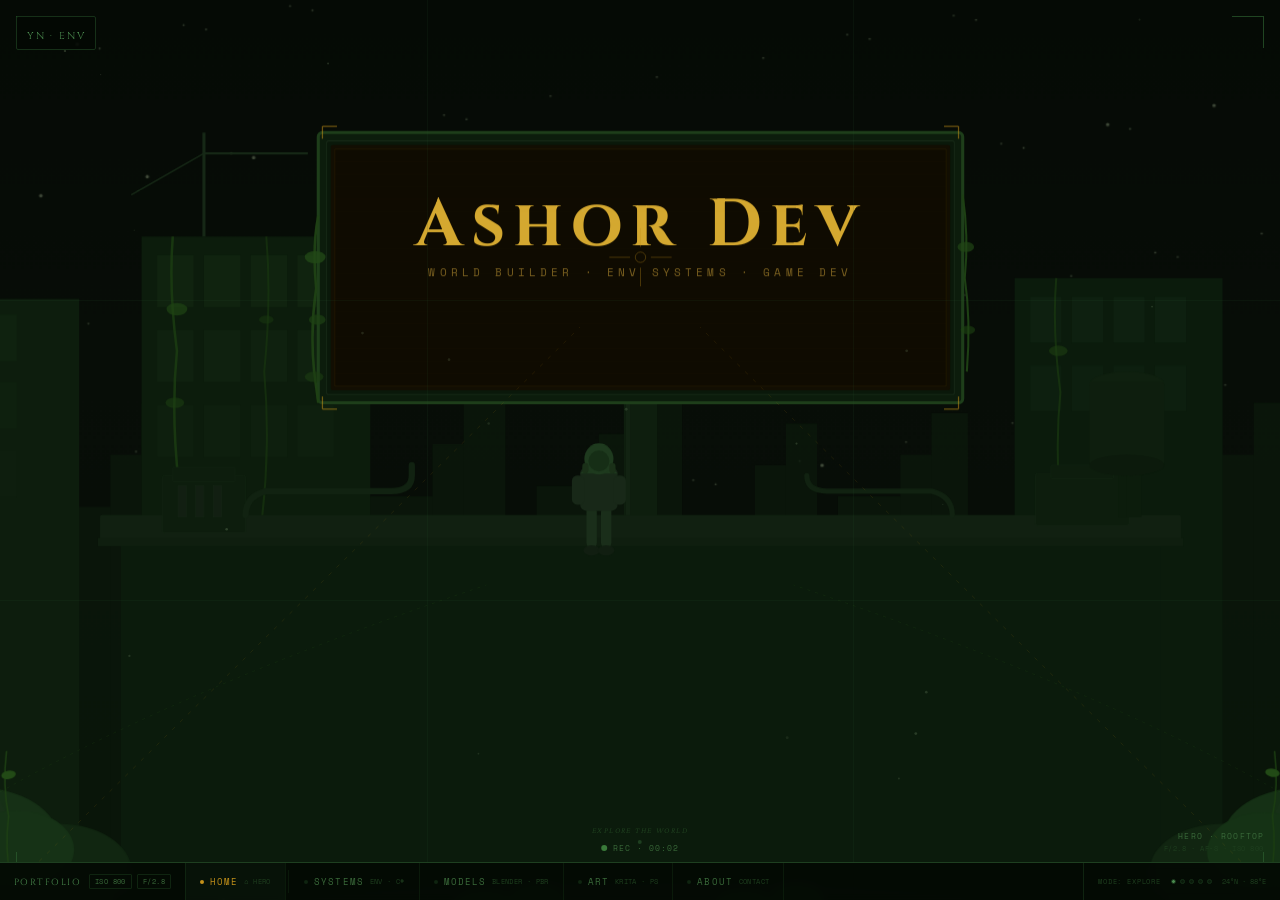
==== index.html @ b8fc4310 "Update print statement from 'Hello' to 'Goodbye' Jk lol new website template is up" ====
<!DOCTYPE html>
<html lang="en">
<head>
<meta charset="UTF-8"/>
<meta name="viewport" content="width=device-width, initial-scale=1.0"/>
<title>YOUR NAME · World Builder</title>
<link rel="preconnect" href="https://fonts.googleapis.com"/>
<link rel="preconnect" href="https://fonts.gstatic.com" crossorigin/>
<link href="https://fonts.googleapis.com/css2?family=Cinzel:wght@400;600;700&family=Space+Mono:ital,wght@0,400;0,700;1,400&family=Crimson+Pro:ital,wght@0,300;0,400;1,300;1,400&display=swap" rel="stylesheet"/>
<style>
/* ── RESET & BASE ─────────────────────────────── */
*,*::before,*::after{box-sizing:border-box;margin:0;padding:0;}
:root{
  --green-900:#050d05;
  --green-800:#0a1a0a;
  --green-700:#0f2410;
  --green-600:#163018;
  --green-500:#1e3f20;
  --green-400:#2d5e30;
  --green-300:#4a8a4e;
  --green-200:#7ab87e;
  --green-100:#b8d8ba;
  --amber:#c4921a;
  --amber-bright:#e8b84a;
  --amber-dim:#7a5510;
  --text-hud:#3a6a3a;
  --text-hud-bright:#6aaa6a;
  --text-hud-dim:#1e3e1e;
}
html,body{
  width:100%;height:100%;
  overflow:hidden;
  background:var(--green-900);
  color:var(--green-200);
  font-family:'Space Mono',monospace;
  cursor:crosshair;
}

/* ── SITE WRAPPER ─────────────────────────────── */
#site{
  width:100vw;height:100vh;
  position:relative;
  overflow:hidden;
}

/* ── SECTIONS ─────────────────────────────────── */
.section{
  position:absolute;
  top:0;left:0;
  width:100%;height:100%;
  will-change:opacity,filter;
  /* no slide — CCTV hard cut handled in JS */
}
.section.active{
  opacity:1;
  pointer-events:all;
}
.section.left,
.section.right{
  opacity:0;
  pointer-events:none;
}

/* ── HERO SCENE ───────────────────────────────── */
#hero{background:var(--green-900);}

/* zoom: scale the parallax container slightly in */
#scene-zoom{
  position:absolute;inset:0;
  transform:scale(1.12);
  transform-origin:center 60%;
}

/* parallax layers */
.p-layer{
  position:absolute;
  top:0;left:-8%;
  width:116%;height:100%;
  will-change:transform;
  transition:transform 0.06s linear;
  pointer-events:none;
}
#layer-sky     {left:0;width:100%;z-index:1;}
#layer-city    {z-index:2;}
#layer-buildings{z-index:3;}
#layer-billboard{z-index:4;}
#layer-rooftop {z-index:5;}
#layer-fg      {z-index:6;}

/* sky canvas */
#sky-canvas{position:absolute;inset:0;width:100%;height:100%;}

/* ── CAMERA HUD OVERLAY ───────────────────────── */
#hud{
  position:absolute;inset:0;
  z-index:20;
  pointer-events:none;
}
#hud canvas{position:absolute;inset:0;width:100%;height:100%;}

/* corner brackets */
.bracket{
  position:absolute;
  width:32px;height:32px;
  border-color:var(--green-400);
  border-style:solid;
  opacity:0.7;
}
.bracket.tl{top:16px;left:16px;border-width:1.5px 0 0 1.5px;}
.bracket.tr{top:16px;right:16px;border-width:1.5px 1.5px 0 0;}
.bracket.bl{bottom:16px;left:16px;border-width:0 0 1.5px 1.5px;}
.bracket.br{bottom:16px;right:16px;border-width:0 1.5px 1.5px 0;}

/* RoT grid lines */
.rot-line{
  position:absolute;
  background:rgba(46,94,48,0.12);
  pointer-events:none;
}
.rot-h{left:0;right:0;height:1px;}
.rot-v{top:0;bottom:0;width:1px;}
#rl1{top:33.33%;}
#rl2{top:66.66%;}
#rv1{left:33.33%;}
#rv2{left:66.66%;}

/* convergence lines canvas */
#conv-canvas{position:absolute;inset:0;width:100%;height:100%;pointer-events:none;}

/* ── CAMERA NAV BAR — horizontal bottom strip ── */
#nav-bar{
  position:absolute;
  bottom:0;left:0;right:0;
  z-index:100;
  pointer-events:all;
  width:100%;
}
#nav-inner{
  background:rgba(4,9,4,0.92);
  border-top:0.5px solid var(--green-500);
  display:flex;align-items:stretch;
  height:38px;
  backdrop-filter:blur(3px);
}
#nav-top{
  display:flex;align-items:center;
  padding:0 14px;
  border-right:0.5px solid var(--green-700);
  gap:8px;
  flex-shrink:0;
}
#nav-logo{
  font-family:'Cinzel',serif;
  font-size:9px;letter-spacing:.16em;
  color:var(--green-300);
  white-space:nowrap;
}
#nav-readouts{
  display:flex;gap:5px;align-items:center;
}
.readout{
  font-size:7px;color:var(--text-hud);
  border:0.5px solid var(--green-700);
  padding:1px 5px;border-radius:1px;
  letter-spacing:.06em;
  white-space:nowrap;
}
#nav-links{
  display:flex;flex-direction:row;
  flex:1;
}
.nav-item{
  display:flex;align-items:center;
  padding:0 14px;
  border-right:0.5px solid var(--green-800);
  cursor:pointer;
  transition:background 0.2s;
  gap:6px;
  white-space:nowrap;
}
.nav-item:hover{background:rgba(46,94,48,0.18);}
.nav-item.active-nav{background:rgba(46,94,48,0.1);}
.nav-item.active-nav .nav-label{color:var(--amber);}
.nav-item.active-nav .nav-marker{background:var(--amber);opacity:1;}
.nav-marker{
  width:4px;height:4px;border-radius:50%;
  background:var(--green-700);
  flex-shrink:0;transition:background 0.2s;
}
.nav-label{
  font-size:9px;letter-spacing:.12em;text-transform:uppercase;
  color:var(--text-hud);transition:color 0.2s;
}
.nav-meta{font-size:7px;color:var(--text-hud-dim);letter-spacing:.05em;}
#nav-bottom{
  display:flex;align-items:center;
  padding:0 14px;
  border-left:0.5px solid var(--green-700);
  gap:10px;
  flex-shrink:0;
}
#nav-mode{font-size:7px;color:var(--text-hud-dim);letter-spacing:.12em;white-space:nowrap;}
#nav-dots{display:flex;gap:4px;align-items:center;}
.nav-dot{
  width:5px;height:5px;border-radius:50%;
  background:var(--green-800);
  border:0.5px solid var(--green-600);
  transition:background 0.3s;
}
.nav-dot.on{background:var(--green-300);}
#nav-coords{font-size:7px;color:var(--text-hud-dim);white-space:nowrap;}

.nav-divider{
  width:0.5px;height:60%;
  background:var(--green-700);
  margin:0 2px;
  opacity:0.6;
  align-self:center;
}
.nav-home{background:rgba(46,94,30,0.06);}
.nav-home:hover{background:rgba(46,94,30,0.2);}
.nav-home.active-nav .nav-label{color:var(--amber);}
.nav-home.active-nav .nav-marker{background:var(--amber);opacity:1;}
#logo{
  position:absolute;top:16px;left:16px;
  z-index:100;
  background:rgba(4,9,4,0.88);
  border:0.5px solid var(--green-600);
  border-radius:2px;
  padding:4px 10px;
  cursor:pointer;
  pointer-events:all;
  transition:border-color 0.2s;
}
#logo:hover{border-color:var(--amber);}
#logo span{
  font-family:'Cinzel',serif;
  font-size:10px;letter-spacing:.18em;
  color:var(--green-300);
  transition:color 0.2s;
}
#logo:hover span{color:var(--amber);}

/* ── REC INDICATOR ────────────────────────────── */
#rec{
  position:absolute;bottom:16px;left:50%;
  transform:translateX(-50%);
  z-index:100;pointer-events:none;
  display:flex;align-items:center;gap:6px;
  opacity:0;animation:fadeIn 0.5s ease 2.4s forwards;
}
#rec-dot{
  width:6px;height:6px;border-radius:50%;
  background:#3a7a3a;
  animation:recBlink 2s ease-in-out infinite;
}
#rec-text{font-size:8px;color:var(--text-hud);letter-spacing:.12em;}
@keyframes recBlink{0%,100%{opacity:1}50%{opacity:.3}}

/* ── SECTION LABEL ────────────────────────────── */
#section-label{
  position:absolute;bottom:16px;right:16px;
  z-index:100;pointer-events:none;
  text-align:right;
  opacity:0;animation:fadeIn 0.5s ease 2.6s forwards;
}
#section-label .sl-main{
  font-size:8px;letter-spacing:.14em;
  color:var(--text-hud);text-transform:uppercase;
}
#section-label .sl-sub{
  font-size:7px;color:var(--text-hud-dim);
  letter-spacing:.08em;margin-top:1px;
}

/* ── PARTICLE CANVAS ──────────────────────────── */
#particle-canvas{
  position:absolute;inset:0;
  width:100%;height:100%;
  z-index:15;pointer-events:none;
}

/* ── ENTER HINT ───────────────────────────────── */
#enter-hint{
  position:absolute;bottom:40px;left:50%;
  transform:translateX(-50%);
  z-index:100;pointer-events:none;
  display:flex;flex-direction:column;align-items:center;
  gap:5px;
  opacity:0;animation:fadeIn 0.8s ease 3s forwards;
}
#enter-hint span{
  font-size:8px;letter-spacing:.18em;
  color:var(--text-hud-dim);text-transform:uppercase;
  font-style:italic;
  font-family:'Crimson Pro',serif;
}
#enter-hint-dot{
  width:4px;height:4px;border-radius:50%;
  background:var(--green-500);
  animation:pulse 2.5s ease-in-out infinite;
}
@keyframes pulse{0%,100%{transform:scale(1);opacity:.4}50%{transform:scale(1.6);opacity:1}}

/* ── SCENE SVG LAYERS ─────────────────────────── */
.layer-svg{
  position:absolute;bottom:0;left:0;
  width:100%;height:100%;
  overflow:visible;
}

/* ── OTHER SECTIONS ───────────────────────────── */
.inner-section{
  width:100%;height:100%;
  display:flex;align-items:center;justify-content:center;
  flex-direction:column;gap:20px;
  background:var(--green-900);
}
.section-title{
  font-family:'Cinzel',serif;
  font-size:clamp(20px,3vw,36px);
  color:var(--amber);letter-spacing:.18em;
  opacity:0;
}
.section-sub{
  font-family:'Crimson Pro',serif;
  font-style:italic;font-size:16px;
  color:var(--green-300);letter-spacing:.06em;
  opacity:0;
}
.section.active .section-title{animation:fadeUp 0.8s ease 0.2s forwards;}
.section.active .section-sub{animation:fadeUp 0.8s ease 0.4s forwards;}
.section-hud{
  position:absolute;top:16px;left:50%;transform:translateX(-50%);
  font-size:9px;color:var(--text-hud);letter-spacing:.14em;
  background:rgba(4,9,4,0.8);border:0.5px solid var(--green-600);
  padding:4px 14px;border-radius:2px;
  opacity:0;
}
.section.active .section-hud{animation:fadeIn 0.5s ease 0.1s forwards;}

/* ── CCTV TRANSITION ──────────────────────────── */
#cctv-overlay{
  position:absolute;inset:0;z-index:200;
  pointer-events:none;
  opacity:0;
}
#cctv-canvas{width:100%;height:100%;}

/* channel id stamp — shown during cut */
#cctv-stamp{
  position:absolute;
  top:50%;left:50%;
  transform:translate(-50%,-50%);
  font-family:'Space Mono',monospace;
  font-size:11px;letter-spacing:.22em;
  color:rgba(180,220,160,0.7);
  text-transform:uppercase;
  opacity:0;
  pointer-events:none;
  z-index:201;
  white-space:nowrap;
}

/* rec indicator repositioned above nav bar */
#rec{
  bottom:46px !important;
}
/* section label also above nav bar */
#section-label{
  bottom:46px !important;
}
/* enter hint above nav bar */
#enter-hint{
  bottom:56px !important;
}

/* ── ANIMATIONS ───────────────────────────────── */
@keyframes fadeIn{from{opacity:0}to{opacity:1}}
@keyframes fadeUp{from{opacity:0;transform:translateY(12px)}to{opacity:1;transform:translateY(0)}}

/* ── BILLBOARD GLOW ───────────────────────────── */
@keyframes billboardGlow{
  0%,100%{opacity:0.85}
  50%{opacity:1}
}
@keyframes billboardGlitch{
  0%{clip-path:inset(0 0 100% 0);opacity:0}
  5%{clip-path:inset(0 0 60% 0);opacity:1}
  10%{clip-path:inset(20% 0 40% 0);opacity:0.8}
  14%{clip-path:inset(0 0 0 0);opacity:1}
  15%{clip-path:inset(30% 0 30% 0);opacity:0.6}
  17%{clip-path:inset(0 0 0 0);opacity:1}
  18%{clip-path:inset(10% 5% 10% 5%);opacity:0.9}
  20%,100%{clip-path:inset(0 0 0 0);opacity:1}
}
</style>
</head>
<body>

<div id="site">
  <div id="cctv-overlay"><canvas id="cctv-canvas"></canvas></div>
  <div id="cctv-stamp"></div>

  <!-- ── HERO SECTION ── -->
  <div class="section active" id="hero" data-section="0">

    <!-- sky -->
    <div id="scene-zoom">
    <div class="p-layer" id="layer-sky" data-depth="0">
      <canvas id="sky-canvas"></canvas>
    </div>

    <!-- distant city silhouette -->
    <div class="p-layer" id="layer-city" data-depth="0.02">
      <svg class="layer-svg" viewBox="0 0 1600 900" preserveAspectRatio="xMidYMax meet" xmlns="http://www.w3.org/2000/svg">
        <g fill="#0c1a0c" opacity="0.7">
          <rect x="0"    y="500" width="60"  height="400"/>
          <rect x="40"   y="440" width="40"  height="460"/>
          <rect x="100"  y="520" width="80"  height="380"/>
          <rect x="160"  y="460" width="50"  height="440"/>
          <rect x="190"  y="400" width="30"  height="500"/>
          <rect x="240"  y="480" width="70"  height="420"/>
          <rect x="290"  y="430" width="45"  height="470"/>
          <rect x="320"  y="380" width="35"  height="520"/>
          <rect x="380"  y="500" width="90"  height="400"/>
          <rect x="450"  y="440" width="55"  height="460"/>
          <rect x="490"  y="410" width="30"  height="490"/>
          <rect x="540"  y="470" width="75"  height="430"/>
          <rect x="600"  y="420" width="50"  height="480"/>
          <rect x="630"  y="380" width="40"  height="520"/>
          <rect x="700"  y="460" width="85"  height="440"/>
          <rect x="760"  y="410" width="55"  height="490"/>
          <rect x="800"  y="370" width="40"  height="530"/>
          <rect x="860"  y="490" width="70"  height="410"/>
          <rect x="910"  y="440" width="45"  height="460"/>
          <rect x="940"  y="400" width="30"  height="500"/>
          <rect x="990"  y="470" width="80"  height="430"/>
          <rect x="1050" y="430" width="50"  height="470"/>
          <rect x="1080" y="390" width="35"  height="510"/>
          <rect x="1140" y="510" width="75"  height="390"/>
          <rect x="1190" y="450" width="55"  height="450"/>
          <rect x="1230" y="400" width="40"  height="500"/>
          <rect x="1290" y="480" width="80"  height="420"/>
          <rect x="1350" y="430" width="60"  height="470"/>
          <rect x="1390" y="380" width="45"  height="520"/>
          <rect x="1450" y="500" width="70"  height="400"/>
          <rect x="1500" y="440" width="50"  height="460"/>
          <rect x="1540" y="390" width="60"  height="510"/>
        </g>
      </svg>
    </div>

    <!-- background buildings with vines -->
    <div class="p-layer" id="layer-buildings" data-depth="0.06">
      <svg class="layer-svg" viewBox="0 0 1600 900" preserveAspectRatio="xMidYMax meet" xmlns="http://www.w3.org/2000/svg">
        <!-- building A -->
        <g fill="#0d1d0d">
          <rect x="80"  y="280" width="180" height="620"/>
          <rect x="90"  y="295" width="30"  height="45" fill="#0f220f"/>
          <rect x="130" y="295" width="30"  height="45" fill="#0f220f"/>
          <rect x="170" y="295" width="30"  height="45" fill="#0f220f"/>
          <rect x="90"  y="360" width="30"  height="45" fill="#0e200e"/>
          <rect x="130" y="360" width="30"  height="45" fill="#0e200e"/>
          <rect x="170" y="360" width="30"  height="45" fill="#0e200e"/>
          <rect x="90"  y="425" width="30"  height="45" fill="#0e1e0e"/>
          <rect x="130" y="425" width="30"  height="45" fill="#0e1e0e"/>
          <rect x="170" y="425" width="30"  height="45" fill="#0e1e0e"/>
        </g>
        <!-- vine drapes on building A -->
        <path d="M100 280 Q95 320 102 360 Q98 400 105 450 Q100 500 108 560" stroke="#1a3a10" stroke-width="2" fill="none" opacity="0.7"/>
        <path d="M140 280 Q145 330 138 380 Q142 430 136 480" stroke="#1a3a10" stroke-width="1.5" fill="none" opacity="0.5"/>
        <ellipse cx="103" cy="340" rx="8" ry="5" fill="#1e4012" opacity="0.6"/>
        <ellipse cx="140" cy="310" rx="6" ry="4" fill="#1e4012" opacity="0.5"/>
        <ellipse cx="107" cy="420" rx="7" ry="4" fill="#1a3a10" opacity="0.6"/>

        <!-- building B -->
        <g fill="#0c1c0c">
          <rect x="320" y="220" width="220" height="680"/>
          <rect x="335" y="238" width="35"  height="50" fill="#10230f"/>
          <rect x="380" y="238" width="35"  height="50" fill="#10230f"/>
          <rect x="425" y="238" width="35"  height="50" fill="#10230f"/>
          <rect x="470" y="238" width="35"  height="50" fill="#10230f"/>
          <rect x="335" y="310" width="35"  height="50" fill="#0f210f"/>
          <rect x="380" y="310" width="35"  height="50" fill="#0f210f"/>
          <rect x="425" y="310" width="35"  height="50" fill="#0f210f"/>
          <rect x="470" y="310" width="35"  height="50" fill="#0f210f"/>
          <rect x="335" y="382" width="35"  height="50" fill="#0e1f0e"/>
          <rect x="380" y="382" width="35"  height="50" fill="#0e1f0e"/>
          <rect x="425" y="382" width="35"  height="50" fill="#0e1f0e"/>
          <rect x="470" y="382" width="35"  height="50" fill="#0e1f0e"/>
        </g>
        <!-- cranes -->
        <line x1="380" y1="220" x2="380" y2="120" stroke="#162816" stroke-width="3"/>
        <line x1="380" y1="140" x2="480" y2="140" stroke="#162816" stroke-width="2"/>
        <line x1="380" y1="140" x2="310" y2="180" stroke="#162816" stroke-width="1.5"/>
        <!-- vines B -->
        <path d="M350 220 Q346 270 354 330 Q348 390 356 460 Q350 530 360 600" stroke="#1c3e12" stroke-width="2.5" fill="none" opacity="0.8"/>
        <path d="M440 220 Q445 280 438 350 Q444 420 436 490" stroke="#1a3a10" stroke-width="2" fill="none" opacity="0.6"/>
        <ellipse cx="354" cy="290" rx="10" ry="6" fill="#204514" opacity="0.7"/>
        <ellipse cx="352" cy="380" rx="9"  ry="5" fill="#1c3e12" opacity="0.6"/>
        <ellipse cx="440" cy="300" rx="7"  ry="4" fill="#1a3a10" opacity="0.5"/>

        <!-- building C right side -->
        <g fill="#0b1b0c">
          <rect x="1160" y="260" width="200" height="640"/>
          <rect x="1175" y="278" width="30"  height="44" fill="#0e2010"/>
          <rect x="1215" y="278" width="30"  height="44" fill="#0e2010"/>
          <rect x="1255" y="278" width="30"  height="44" fill="#0e2010"/>
          <rect x="1295" y="278" width="30"  height="44" fill="#0e2010"/>
          <rect x="1175" y="344" width="30"  height="44" fill="#0d1f0f"/>
          <rect x="1215" y="344" width="30"  height="44" fill="#0d1f0f"/>
          <rect x="1255" y="344" width="30"  height="44" fill="#0d1f0f"/>
          <rect x="1295" y="344" width="30"  height="44" fill="#0d1f0f"/>
        </g>
        <path d="M1200 260 Q1196 310 1204 370 Q1198 430 1206 500" stroke="#1a3a10" stroke-width="2" fill="none" opacity="0.7"/>
        <ellipse cx="1202" cy="330" rx="9" ry="5" fill="#1e4012" opacity="0.6"/>

        <!-- building D far right -->
        <g fill="#0c1a0b">
          <rect x="1420" y="300" width="160" height="600"/>
          <rect x="1435" y="318" width="28"  height="40" fill="#0f2010"/>
          <rect x="1473" y="318" width="28"  height="40" fill="#0f2010"/>
          <rect x="1511" y="318" width="28"  height="40" fill="#0f2010"/>
          <rect x="1549" y="318" width="28"  height="40" fill="#0f2010"/>
        </g>
      </svg>
    </div>

    <!-- billboard layer -->
    <div class="p-layer" id="layer-billboard" data-depth="0.12">
      <svg class="layer-svg" viewBox="0 0 1600 900" preserveAspectRatio="xMidYMax meet" xmlns="http://www.w3.org/2000/svg" id="billboard-svg">
        <!-- billboard pole -->
        <rect x="784" y="360" width="32" height="260" fill="#0e1e0e"/>
        <rect x="786" y="362" width="4"  height="258" fill="#162816" opacity="0.5"/>

        <!-- billboard frame outer -->
        <rect x="490" y="120" width="620" height="260" rx="4" fill="#0c1c0c" stroke="#1e3e1a" stroke-width="3"/>
        <!-- billboard frame inner border -->
        <rect x="498" y="128" width="604" height="244" rx="2" fill="#0a180a" stroke="#162816" stroke-width="1"/>

        <!-- billboard amber glow backing -->
        <rect x="502" y="132" width="596" height="236" rx="2" fill="#120e02" id="billboard-bg"
              style="animation:billboardGlow 6s ease-in-out infinite;"/>

        <!-- billboard content area -->
        <rect x="506" y="136" width="588" height="228" rx="1" fill="#0f0c02" opacity="0.9"/>

        <!-- your name — glitch reveal -->
        <g id="billboard-name" style="animation:billboardGlitch 2.2s ease-out 0.3s both;">
          <text x="800" y="228"
            text-anchor="middle"
            font-family="'Cinzel',serif"
            font-weight="700"
            font-size="64"
            fill="#d4a830"
            letter-spacing="8">Ashor Dev</text>
          <text x="800" y="258"
            text-anchor="middle"
            font-family="'Space Mono',monospace"
            font-size="11"
            fill="#7a6020"
            letter-spacing="4">WORLD BUILDER · ENV SYSTEMS · GAME DEV</text>
        </g>

        <!-- billboard scan line overlay -->
        <rect x="506" y="136" width="588" height="228" fill="none"
          stroke="#c4921a" stroke-width="0.5" opacity="0.15"/>

        <!-- horizontal scan lines -->
        <g stroke="#c4921a" stroke-width="0.3" opacity="0.06">
          <line x1="506" y1="148" x2="1094" y2="148"/>
          <line x1="506" y1="160" x2="1094" y2="160"/>
          <line x1="506" y1="172" x2="1094" y2="172"/>
          <line x1="506" y1="184" x2="1094" y2="184"/>
          <line x1="506" y1="196" x2="1094" y2="196"/>
          <line x1="506" y1="208" x2="1094" y2="208"/>
          <line x1="506" y1="220" x2="1094" y2="220"/>
          <line x1="506" y1="232" x2="1094" y2="232"/>
          <line x1="506" y1="244" x2="1094" y2="244"/>
          <line x1="506" y1="256" x2="1094" y2="256"/>
          <line x1="506" y1="268" x2="1094" y2="268"/>
          <line x1="506" y1="280" x2="1094" y2="280"/>
          <line x1="506" y1="292" x2="1094" y2="292"/>
          <line x1="506" y1="304" x2="1094" y2="304"/>
          <line x1="506" y1="316" x2="1094" y2="316"/>
          <line x1="506" y1="328" x2="1094" y2="328"/>
          <line x1="506" y1="340" x2="1094" y2="340"/>
          <line x1="506" y1="352" x2="1094" y2="352"/>
        </g>

        <!-- AF focus bracket on billboard -->
        <g stroke="#c4921a" stroke-width="1.2" fill="none" opacity="0.55">
          <path d="M494 114 L494 126 M494 114 L508 114"/>
          <path d="M1106 114 L1106 126 M1106 114 L1092 114"/>
          <path d="M494 386 L494 374 M494 386 L508 386"/>
          <path d="M1106 386 L1106 374 M1106 386 L1092 386"/>
        </g>

        <!-- AF crosshair center -->
        <g stroke="#c4921a" stroke-width="0.8" fill="none" opacity="0.4">
          <line x1="790" y1="240" x2="770" y2="240"/>
          <line x1="810" y1="240" x2="830" y2="240"/>
          <line x1="800" y1="230" x2="800" y2="212"/>
          <line x1="800" y1="250" x2="800" y2="268"/>
          <circle cx="800" cy="240" r="5" fill="none"/>
        </g>

        <!-- vines on billboard frame -->
        <path d="M490 200 Q484 230 488 270 Q482 310 486 350 Q490 380 490 380" stroke="#1e4014" stroke-width="2.5" fill="none"/>
        <ellipse cx="487" cy="240" rx="10" ry="6" fill="#224816" opacity="0.8"/>
        <ellipse cx="489" cy="300" rx="8"  ry="5" fill="#1e4214" opacity="0.7"/>
        <ellipse cx="486" cy="355" rx="9"  ry="5" fill="#1c3e12" opacity="0.6"/>
        <path d="M1110 180 Q1116 220 1112 260 Q1118 300 1114 350" stroke="#1e4014" stroke-width="2" fill="none"/>
        <ellipse cx="1113" cy="230" rx="8" ry="5" fill="#214616" opacity="0.7"/>
        <ellipse cx="1115" cy="310" rx="7" ry="4" fill="#1e4212" opacity="0.6"/>
      </svg>
    </div>

    <!-- rooftop + avatar layer -->
    <div class="p-layer" id="layer-rooftop" data-depth="0.20">
      <svg class="layer-svg" viewBox="0 0 1600 900" preserveAspectRatio="xMidYMax meet" xmlns="http://www.w3.org/2000/svg">

        <!-- rooftop building face -->
        <rect x="300" y="500" width="1000" height="400" fill="#0b1b0c"/>
        <!-- rooftop surface -->
        <rect x="280" y="488" width="1040" height="28" fill="#112011" rx="2"/>
        <!-- rooftop edge lip -->
        <rect x="278" y="510" width="1044" height="8" fill="#0f1e0f"/>

        <!-- rooftop details: HVAC units -->
        <g fill="#0d1d0d" stroke="#162816" stroke-width="0.5">
          <rect x="340" y="450" width="80" height="55" rx="2"/>
          <rect x="350" y="442" width="60" height="14" rx="1"/>
          <rect x="355" y="460" width="8"  height="30" fill="#121f12"/>
          <rect x="372" y="460" width="8"  height="30" fill="#121f12"/>
          <rect x="389" y="460" width="8"  height="30" fill="#121f12"/>
        </g>
        <g fill="#0d1d0d" stroke="#162816" stroke-width="0.5">
          <rect x="1180" y="448" width="90" height="50" rx="2"/>
          <rect x="1195" y="440" width="60" height="13" rx="1"/>
        </g>

        <!-- water tower -->
        <rect x="1260" y="360" width="14" height="130" fill="#0c1c0c"/>
        <rect x="1268" y="360" width="14" height="130" fill="#0c1c0c"/>
        <ellipse cx="1268" cy="362" rx="36" ry="12" fill="#0f200f"/>
        <rect x="1232" y="360" width="72" height="80" rx="3" fill="#0e1e0e"/>
        <ellipse cx="1268" cy="440" rx="36" ry="10" fill="#0c1a0c"/>

        <!-- pipe / ductwork -->
        <path d="M 420 488 Q 420 470 440 465 L 560 465 Q 580 465 580 450 L 580 440" stroke="#112211" stroke-width="6" fill="none" stroke-linecap="round"/>
        <path d="M 1100 488 Q 1100 470 1080 465 L 980 465 Q 960 465 960 450" stroke="#112211" stroke-width="5" fill="none" stroke-linecap="round"/>

        <!-- avatar — rear facing, sitting on rooftop edge -->
        <!-- sitting position: legs dangling over edge -->
        <g id="avatar" transform="translate(760, 430)">
          <!-- legs -->
          <rect x="-12" y="50" width="10" height="40" rx="5" fill="#1a2e1a"/>
          <rect x="2"   y="50" width="10" height="40" rx="5" fill="#1a2e1a"/>
          <!-- shoes -->
          <ellipse cx="-7"  cy="92" rx="8" ry="5" fill="#111e11"/>
          <ellipse cx="7"   cy="92" rx="8" ry="5" fill="#111e11"/>
          <!-- torso / jacket -->
          <rect x="-18" y="12" width="36" height="42" rx="6" fill="#182818"/>
          <!-- jacket detail - collar/hood -->
          <path d="M-18 18 Q-14 12 0 10 Q14 12 18 18" fill="#1e3a1e" stroke="none"/>
          <!-- arms resting -->
          <rect x="-26" y="20" width="12" height="28" rx="5" fill="#182818"/>
          <rect x="14"  y="20" width="12" height="28" rx="5" fill="#182818"/>
          <!-- head (hood up, facing away) -->
          <ellipse cx="0" cy="4" rx="14" ry="15" fill="#1e3a1e"/>
          <!-- hood shadow -->
          <ellipse cx="0" cy="6" rx="10" ry="10" fill="#162e16"/>
          <!-- subtle ear/neck -->
          <rect x="-16" y="8"  width="6" height="10" rx="3" fill="#1a3018"/>
          <rect x="10"  y="8"  width="6" height="10" rx="3" fill="#1a3018"/>
        </g>
      </svg>
    </div>

    <!-- foreground bushes -->
    <div class="p-layer" id="layer-fg" data-depth="0.30" id="foliage-layer">
      <svg class="layer-svg" viewBox="0 0 1600 900" preserveAspectRatio="xMidYMax meet" xmlns="http://www.w3.org/2000/svg" id="foliage-svg">

        <!-- left fg bush cluster — FOLIAGE_ZONE id for proximity detection -->
        <g class="foliage-zone" data-cx="200" data-cy="780">
          <ellipse cx="80"  cy="820" rx="90"  ry="55" fill="#132813"/>
          <ellipse cx="160" cy="800" rx="80"  ry="50" fill="#163016"/>
          <ellipse cx="240" cy="830" rx="70"  ry="45" fill="#112611"/>
          <ellipse cx="130" cy="780" rx="60"  ry="40" fill="#183018"/>
          <ellipse cx="60"  cy="790" rx="50"  ry="35" fill="#142a14"/>
          <ellipse cx="200" cy="810" rx="55"  ry="38" fill="#163216"/>
          <!-- hanging vines -->
          <path d="M50  730 Q45  760 50  790 Q46  820 52  850" stroke="#1e4214" stroke-width="2" fill="none"/>
          <path d="M120 720 Q125 755 118 785 Q123 815 116 850" stroke="#1a3c12" stroke-width="1.5" fill="none"/>
          <path d="M190 715 Q186 748 192 778 Q188 808 194 840" stroke="#1e4014" stroke-width="1.5" fill="none"/>
          <!-- leaves on vines -->
          <ellipse cx="50"  cy="760" rx="8" ry="5" fill="#224a18" transform="rotate(-20,50,760)"/>
          <ellipse cx="120" cy="745" rx="7" ry="4" fill="#204616" transform="rotate(15,120,745)"/>
          <ellipse cx="192" cy="738" rx="7" ry="4" fill="#224a16" transform="rotate(-10,192,738)"/>
          <ellipse cx="51"  cy="800" rx="6" ry="4" fill="#1e4214" transform="rotate(25,51,800)"/>
          <ellipse cx="117" cy="795" rx="6" ry="3" fill="#1c3e12" transform="rotate(-15,117,795)"/>
        </g>

        <!-- right fg bush cluster -->
        <g class="foliage-zone" data-cx="1400" data-cy="780">
          <ellipse cx="1520" cy="820" rx="90"  ry="55" fill="#122712"/>
          <ellipse cx="1440" cy="800" rx="80"  ry="50" fill="#153015"/>
          <ellipse cx="1360" cy="830" rx="70"  ry="45" fill="#112511"/>
          <ellipse cx="1470" cy="780" rx="60"  ry="40" fill="#173117"/>
          <ellipse cx="1540" cy="795" rx="50"  ry="35" fill="#132913"/>
          <ellipse cx="1400" cy="812" rx="55"  ry="38" fill="#153215"/>
          <!-- hanging vines -->
          <path d="M1550 725 Q1555 758 1549 790 Q1554 820 1548 850" stroke="#1e4214" stroke-width="2" fill="none"/>
          <path d="M1480 718 Q1475 752 1482 784 Q1477 815 1484 848" stroke="#1a3c12" stroke-width="1.5" fill="none"/>
          <path d="M1410 715 Q1414 748 1408 778 Q1412 808 1406 840" stroke="#1c3e12" stroke-width="1.5" fill="none"/>
          <!-- leaves -->
          <ellipse cx="1549" cy="758" rx="8" ry="5" fill="#224a18" transform="rotate(20,1549,758)"/>
          <ellipse cx="1480" cy="742" rx="7" ry="4" fill="#1e4616" transform="rotate(-15,1480,742)"/>
          <ellipse cx="1408" cy="736" rx="7" ry="4" fill="#224a16" transform="rotate(10,1408,736)"/>
        </g>

        <!-- bottom center ground cover -->
        <ellipse cx="800" cy="900" rx="500" ry="60" fill="#0e200e" opacity="0.8"/>
        <ellipse cx="800" cy="895" rx="380" ry="40" fill="#112411" opacity="0.6"/>

        <!-- small fg detail plants -->
        <g fill="#1a3a16" opacity="0.9">
          <ellipse cx="650" cy="870" rx="35" ry="22"/>
          <ellipse cx="700" cy="860" rx="28" ry="18"/>
          <ellipse cx="900" cy="868" rx="32" ry="20"/>
          <ellipse cx="950" cy="858" rx="26" ry="16"/>
        </g>
      </svg>
    </div>

    </div><!-- end #scene-zoom -->

    <!-- HUD overlay -->
    <div id="hud">
      <!-- rule of thirds lines -->
      <div class="rot-line rot-h" id="rl1"></div>
      <div class="rot-line rot-h" id="rl2"></div>
      <div class="rot-line rot-v" id="rv1"></div>
      <div class="rot-line rot-v" id="rv2"></div>
      <!-- corner brackets -->
      <div class="bracket tl"></div>
      <div class="bracket tr"></div>
      <div class="bracket bl"></div>
      <div class="bracket br"></div>
      <!-- convergence lines canvas -->
      <canvas id="conv-canvas"></canvas>
    </div>

    <!-- particle canvas -->
    <canvas id="particle-canvas"></canvas>

  </div><!-- end #hero -->

  <!-- ── PERSISTENT UI — sits above all sections ── -->
  <div id="logo"><span>YN · ENV</span></div>

  <nav id="nav-bar">
    <div id="nav-inner">
      <div id="nav-top">
        <span id="nav-logo">PORTFOLIO</span>
        <div id="nav-readouts">
          <span class="readout" id="r-iso">ISO 800</span>
          <span class="readout" id="r-f">F/2.8</span>
        </div>
      </div>
      <div id="nav-links">
        <div class="nav-item nav-home active-nav" data-target="home">
          <div class="nav-marker"></div>
          <span class="nav-label">Home</span>
          <span class="nav-meta">⌂ HERO</span>
        </div>
        <div class="nav-divider"></div>
        <div class="nav-item" data-target="1">
          <div class="nav-marker"></div>
          <span class="nav-label">Systems</span>
          <span class="nav-meta">ENV · C#</span>
        </div>
        <div class="nav-item" data-target="2">
          <div class="nav-marker"></div>
          <span class="nav-label">Models</span>
          <span class="nav-meta">BLENDER · PBR</span>
        </div>
        <div class="nav-item" data-target="3">
          <div class="nav-marker"></div>
          <span class="nav-label">Art</span>
          <span class="nav-meta">KRITA · PS</span>
        </div>
        <div class="nav-item" data-target="4">
          <div class="nav-marker"></div>
          <span class="nav-label">About</span>
          <span class="nav-meta">CONTACT</span>
        </div>
      </div>
      <div id="nav-bottom">
        <span id="nav-mode">MODE: EXPLORE</span>
        <div id="nav-dots">
          <div class="nav-dot on" data-i="0"></div>
          <div class="nav-dot" data-i="1"></div>
          <div class="nav-dot" data-i="2"></div>
          <div class="nav-dot" data-i="3"></div>
          <div class="nav-dot" data-i="4"></div>
        </div>
        <span id="nav-coords">24°N · 88°E</span>
      </div>
    </div>
  </nav>

  <div id="rec">
    <div id="rec-dot"></div>
    <span id="rec-text">REC · <span id="rec-timer">00:00</span></span>
  </div>

  <div id="section-label">
    <div class="sl-main">Hero · Rooftop</div>
    <div class="sl-sub">F/2.8 · AF-S · ISO 800</div>
  </div>

  <div id="enter-hint">
    <span>explore the world</span>
    <div id="enter-hint-dot"></div>
  </div>

  <!-- ── OTHER SECTIONS ── -->
  <div class="section right" id="sec-systems" data-section="1">
    <div class="inner-section">
      <div class="section-hud">SYSTEMS · ENV PROGRAMMING · C#</div>
      <div class="section-title">Environmental Systems</div>
      <div class="section-sub">The invisible architecture of living worlds</div>
    </div>
  </div>

  <div class="section right" id="sec-models" data-section="2">
    <div class="inner-section">
      <div class="section-hud">MODELS · BLENDER · PBR TEXTURES</div>
      <div class="section-title">3D Models</div>
      <div class="section-sub">Low poly to mid poly · stylized to realistic</div>
    </div>
  </div>

  <div class="section right" id="sec-art" data-section="3">
    <div class="inner-section">
      <div class="section-hud">ART · KRITA · PHOTOSHOP · MAPS</div>
      <div class="section-title">Concept Art</div>
      <div class="section-sub">Scene design · world maps · visual language</div>
    </div>
  </div>

  <div class="section right" id="sec-about" data-section="4">
    <div class="inner-section">
      <div class="section-hud">ABOUT · CONTACT · FREELANCE</div>
      <div class="section-title">About</div>
      <div class="section-sub">Aspiring game developer · env systems specialist</div>
    </div>
  </div>

</div><!-- end #site -->

<script>
/* ═══════════════════════════════════════════════
   STATE
═══════════════════════════════════════════════ */
const W = () => window.innerWidth;
const H = () => window.innerHeight;
let mx = W()/2, my = H()/2;
let currentSection = 0;
const SECTIONS = ['hero','sec-systems','sec-models','sec-art','sec-about'];
const NAV_META = [
  {iso:'ISO 800',f:'F/2.8',mode:'EXPLORE',sub:'F/2.8 · AF-S · ISO 800'},
  {iso:'ISO 3200',f:'F/4.0',mode:'SCAN: ENV',sub:'F/4.0 · MF · ISO 3200'},
  {iso:'ISO 1600',f:'F/5.6',mode:'CAPTURE',sub:'F/5.6 · AF-C · ISO 1600'},
  {iso:'ISO 400',f:'F/1.4',mode:'COMPOSE',sub:'F/1.4 · AF-S · ISO 400'},
  {iso:'ISO 100',f:'F/8.0',mode:'REFLECT',sub:'F/8.0 · MF · ISO 100'}
];

/* ═══════════════════════════════════════════════
   SKY CANVAS — time-of-day gradient
═══════════════════════════════════════════════ */
const skyCanvas = document.getElementById('sky-canvas');
const skyCtx = skyCanvas.getContext('2d');
function resizeSky(){skyCanvas.width=W();skyCanvas.height=H();}
resizeSky();

function getSkyColors(){
  const h = new Date().getHours();
  if(h>=5  && h<7)  return ['#1a1208','#2a1e0a','#1a2a10'];
  if(h>=7  && h<10) return ['#1a200a','#162010','#0e1a0c'];
  if(h>=10 && h<17) return ['#0c1a0e','#081408','#050e06'];
  if(h>=17 && h<19) return ['#1a1206','#1e1a08','#0e1a0c'];
  if(h>=19 && h<21) return ['#120e06','#1a1008','#0a1408'];
  return ['#050a05','#080e08','#050a06'];
}

function drawSky(){
  const [top,mid,bot] = getSkyColors();
  const g = skyCtx.createLinearGradient(0,0,0,H());
  g.addColorStop(0,top);
  g.addColorStop(0.5,mid);
  g.addColorStop(1,bot);
  skyCtx.fillStyle=g;
  skyCtx.fillRect(0,0,W(),H());

  // stars
  skyCtx.fillStyle='rgba(180,200,160,0.35)';
  for(let i=0;i<80;i++){
    const sx=(i*137.5)%W();
    const sy=(i*97.3)%(H()*0.55);
    const sz=Math.random()<0.2?1.5:0.8;
    skyCtx.beginPath();
    skyCtx.arc(sx,sy,sz,0,Math.PI*2);
    skyCtx.fill();
  }
}
drawSky();

/* ═══════════════════════════════════════════════
   CONVERGENCE LINES CANVAS
═══════════════════════════════════════════════ */
const convCanvas = document.getElementById('conv-canvas');
const convCtx = convCanvas.getContext('2d');
function resizeConv(){convCanvas.width=W();convCanvas.height=H();}
resizeConv();

function drawConvLines(){
  convCtx.clearRect(0,0,W(),H());
  convCtx.setLineDash([4,7]);
  convCtx.strokeStyle='rgba(196,146,26,0.15)';
  convCtx.lineWidth=0.8;
  // billboard sits roughly at 50% x, 33% y
  const bx=W()*0.5, by=H()*0.33;
  // lines from bottom corners toward billboard
  convCtx.beginPath();
  convCtx.moveTo(0,H());
  convCtx.lineTo(bx-60,by+30);
  convCtx.stroke();
  convCtx.beginPath();
  convCtx.moveTo(W(),H());
  convCtx.lineTo(bx+60,by+30);
  convCtx.stroke();
  // rooftop edge lead-in curves
  convCtx.setLineDash([3,5]);
  convCtx.strokeStyle='rgba(46,94,30,0.25)';
  convCtx.lineWidth=0.7;
  convCtx.beginPath();
  convCtx.moveTo(0,H()*0.88);
  convCtx.quadraticCurveTo(W()*0.15,H()*0.76,W()*0.38,H()*0.65);
  convCtx.stroke();
  convCtx.beginPath();
  convCtx.moveTo(W(),H()*0.88);
  convCtx.quadraticCurveTo(W()*0.85,H()*0.76,W()*0.62,H()*0.65);
  convCtx.stroke();
}
drawConvLines();

/* ═══════════════════════════════════════════════
   PARALLAX ENGINE
═══════════════════════════════════════════════ */
const layers = document.querySelectorAll('.p-layer[data-depth]');
document.addEventListener('mousemove',e=>{
  mx=e.clientX; my=e.clientY;
});
function applyParallax(){
  const dx=(mx/W()-0.5)*2;
  const dy=(my/H()-0.5)*2;
  layers.forEach(l=>{
    const d=parseFloat(l.dataset.depth)||0;
    const tx=dx*d*-220;
    const ty=dy*d*-80;
    l.style.transform=`translate(${tx}px,${ty}px)`;
  });
  requestAnimationFrame(applyParallax);
}
applyParallax();

/* ═══════════════════════════════════════════════
   PARTICLE SYSTEM
═══════════════════════════════════════════════ */
const pCanvas = document.getElementById('particle-canvas');
const pCtx = pCanvas.getContext('2d');
function resizeP(){pCanvas.width=W();pCanvas.height=H();}
resizeP();

// wind particles
const wind = Array.from({length:25},()=>({
  x:Math.random(),y:Math.random(),
  vx:0.0004+Math.random()*0.0008,
  vy:(Math.random()-0.5)*0.0002,
  phase:Math.random()*Math.PI*2,
  a:0.08+Math.random()*0.14,
  r:0.6+Math.random()*0.9
}));

// leaf particles pool
const leaves = [];
const LEAF_COLORS=['#2a5a18','#245014','#224c16','#7a5a20','#6a4e1a','#3a6018'];
function spawnLeaves(cx,cy,count=4){
  for(let i=0;i<count;i++){
    const ang=(Math.random()-0.5)*Math.PI;
    const spd=1.5+Math.random()*2.5;
    leaves.push({
      x:cx+( Math.random()-0.5)*60,
      y:cy+( Math.random()-0.5)*40,
      vx:Math.cos(ang)*spd,
      vy:-Math.random()*2-1,
      rot:Math.random()*Math.PI*2,
      rotV:(Math.random()-0.5)*0.18,
      life:1,decay:0.006+Math.random()*0.006,
      w:8+Math.random()*10,h:5+Math.random()*6,
      color:LEAF_COLORS[Math.floor(Math.random()*LEAF_COLORS.length)]
    });
  }
}

// foliage proximity
const foliageZones = document.querySelectorAll('.foliage-zone');
let lastLeafSpawn=0;
function checkFoliageProx(t){
  if(t-lastLeafSpawn<400) return;
  foliageZones.forEach(z=>{
    const cx=parseFloat(z.dataset.cx)*W()/1600;
    const cy=parseFloat(z.dataset.cy)*H()/900;
    const dist=Math.hypot(mx-cx,my-cy);
    if(dist<140){
      spawnLeaves(cx,cy,3);
      lastLeafSpawn=t;
    }
  });
}

function drawParticles(t){
  pCtx.clearRect(0,0,W(),H());

  // wind
  wind.forEach(w=>{
    w.x+=w.vx; w.y+=w.vy+Math.sin(t*0.0004+w.phase)*0.0001;
    if(w.x>1.05) w.x=-0.05;
    if(w.y<0)    w.y=1;
    if(w.y>1)    w.y=0;
    pCtx.beginPath();
    pCtx.arc(w.x*W(),w.y*H(),w.r,0,Math.PI*2);
    pCtx.fillStyle=`rgba(180,210,160,${w.a})`;
    pCtx.fill();
  });

  // leaves
  for(let i=leaves.length-1;i>=0;i--){
    const l=leaves[i];
    l.x+=l.vx; l.y+=l.vy;
    l.vy+=0.05; l.vx*=0.99;
    l.rot+=l.rotV; l.life-=l.decay;
    if(l.life<=0){leaves.splice(i,1);continue;}
    pCtx.save();
    pCtx.translate(l.x,l.y);
    pCtx.rotate(l.rot);
    pCtx.globalAlpha=l.life;
    pCtx.fillStyle=l.color;
    pCtx.beginPath();
    pCtx.ellipse(0,0,l.w/2,l.h/2,0,0,Math.PI*2);
    pCtx.fill();
    // leaf vein
    pCtx.strokeStyle='rgba(0,0,0,0.2)';
    pCtx.lineWidth=0.5;
    pCtx.beginPath();
    pCtx.moveTo(-l.w/2,0);pCtx.lineTo(l.w/2,0);
    pCtx.stroke();
    pCtx.restore();
  }
}

/* ═══════════════════════════════════════════════
   REC TIMER
═══════════════════════════════════════════════ */
let startTime = Date.now();
function updateTimer(){
  const s=Math.floor((Date.now()-startTime)/1000);
  const mm=String(Math.floor(s/60)).padStart(2,'0');
  const ss=String(s%60).padStart(2,'0');
  const el=document.getElementById('rec-timer');
  if(el) el.textContent=`${mm}:${ss}`;
}

/* ═══════════════════════════════════════════════
   MAIN LOOP
═══════════════════════════════════════════════ */
function loop(t){
  checkFoliageProx(t);
  drawParticles(t);
  updateTimer();
  requestAnimationFrame(loop);
}
requestAnimationFrame(loop);

/* ═══════════════════════════════════════════════
   CCTV STATIC TRANSITION
═══════════════════════════════════════════════ */
const cctvOverlay = document.getElementById('cctv-overlay');
const cctvCanvas  = document.getElementById('cctv-canvas');
const cctvCtx     = cctvCanvas.getContext('2d');
const cctvStamp   = document.getElementById('cctv-stamp');

function resizeCctv(){
  cctvCanvas.width  = W();
  cctvCanvas.height = H();
}
resizeCctv();
window.addEventListener('resize', resizeCctv);

const CHANNEL_NAMES = [
  'CAM-01 · HERO · ROOFTOP',
  'CAM-02 · ENV SYSTEMS · SECTOR 4',
  'CAM-03 · MODEL VAULT · LEVEL B',
  'CAM-04 · ART LAB · WING C',
  'CAM-05 · ARCHIVE · ABOUT'
];

let cctvAnim = null;

function drawStatic(intensity){
  const w = cctvCanvas.width, h = cctvCanvas.height;
  const img = cctvCtx.createImageData(w, h);
  const d = img.data;
  for(let i=0;i<d.length;i+=4){
    const v = Math.random() < intensity ? Math.floor(Math.random()*80+10) : 0;
    d[i]=v*0.6; d[i+1]=v*0.9; d[i+2]=v*0.5; d[i+3]=v*2.5;
  }
  // scanline bands
  const bandH = Math.floor(h * (0.05 + Math.random()*0.12));
  const bandY = Math.floor(Math.random()*(h-bandH));
  for(let y=bandY;y<bandY+bandH;y++){
    for(let x=0;x<w;x++){
      const i=(y*w+x)*4;
      d[i]=40;d[i+1]=70;d[i+2]=30;d[i+3]=180;
    }
  }
  // horizontal tear line
  const tearY = Math.floor(Math.random()*h);
  for(let x=0;x<w;x++){
    const i=(tearY*w+x)*4;
    d[i]=80;d[i+1]=140;d[i+2]=60;d[i+3]=220;
  }
  cctvCtx.putImageData(img,0,0);
}

function cctvCut(nextIdx, callback){
  if(cctvAnim) cancelAnimationFrame(cctvAnim);
  cctvOverlay.style.opacity='1';
  cctvStamp.style.opacity='0';

  const FRAMES = [0.9, 0.95, 1.0, 0.85, 0.6, 0.3, 0.1, 0];
  let frame = 0;

  // show channel stamp at peak
  setTimeout(()=>{
    cctvStamp.textContent = CHANNEL_NAMES[nextIdx] || 'CAM-00';
    cctvStamp.style.transition='opacity 0.04s';
    cctvStamp.style.opacity='1';
    setTimeout(()=>{cctvStamp.style.opacity='0';},160);
  }, 60);

  function tick(){
    if(frame < FRAMES.length){
      const intensity = FRAMES[frame];
      if(intensity > 0){
        drawStatic(intensity);
        cctvOverlay.style.opacity = String(Math.min(intensity + 0.1, 1));
      } else {
        cctvCtx.clearRect(0,0,cctvCanvas.width,cctvCanvas.height);
        cctvOverlay.style.opacity='0';
      }
      frame++;
      // vary timing: fast static, then clean
      const delay = frame < 4 ? 28 : frame < 6 ? 40 : 60;
      cctvAnim = setTimeout(tick, delay);
    } else {
      cctvOverlay.style.opacity='0';
      if(callback) callback();
    }
  }

  // first frame immediate, then swap section halfway
  tick();
  setTimeout(callback, 80);
}

/* ═══════════════════════════════════════════════
   SECTION NAVIGATION
═══════════════════════════════════════════════ */
const sectionEls = [
  document.getElementById('hero'),
  document.getElementById('sec-systems'),
  document.getElementById('sec-models'),
  document.getElementById('sec-art'),
  document.getElementById('sec-about')
];

const NAV_LINK_IDS = [
  {iso:'ISO 800', f:'F/2.8', mode:'EXPLORE',    lbl:'Hero · Rooftop',      sub:'F/2.8 · AF-S · ISO 800'},
  {iso:'ISO 3200',f:'F/4.0', mode:'SCAN: ENV',   lbl:'Systems · Forest',    sub:'F/4.0 · MF · ISO 3200'},
  {iso:'ISO 1600',f:'F/5.6', mode:'CAPTURE',     lbl:'Models · Workshop',   sub:'F/5.6 · AF-C · ISO 1600'},
  {iso:'ISO 400', f:'F/1.4', mode:'COMPOSE',     lbl:'Art · Studio',        sub:'F/1.4 · AF-S · ISO 400'},
  {iso:'ISO 100', f:'F/8.0', mode:'REFLECT',     lbl:'About · Contact',     sub:'F/8.0 · MF · ISO 100'}
];

function goToSection(idx){
  if(idx===currentSection) return;

  cctvCut(idx, ()=>{
    sectionEls[currentSection].classList.remove('active');
    sectionEls[currentSection].classList.add('left');
    sectionEls[idx].classList.remove('left','right');
    sectionEls[idx].classList.add('active');
    currentSection = idx;
    updateNavUI();
  });
}

function updateNavUI(){
  const d = NAV_LINK_IDS[currentSection];
  document.getElementById('r-iso').textContent = d.iso;
  document.getElementById('r-f').textContent   = d.f;
  document.getElementById('nav-mode').textContent = 'MODE: '+d.mode;
  document.querySelector('#section-label .sl-main').textContent = d.lbl;
  document.querySelector('#section-label .sl-sub').textContent  = d.sub;

  // highlight nav items — home item is index 0, sections are 1-4
  document.querySelectorAll('.nav-item').forEach(el=>{
    const t = el.dataset.target;
    const isActive = (t === 'home' && currentSection === 0) ||
                     (t !== 'home' && parseInt(t) === currentSection);
    el.classList.toggle('active-nav', isActive);
  });

  // dots
  document.querySelectorAll('.nav-dot').forEach((el,i)=>{
    el.classList.toggle('on', i===currentSection);
  });
}

// nav click handlers — home row goes to 0, section rows go to 1-4
document.querySelectorAll('.nav-item').forEach(el=>{
  el.addEventListener('click',()=>{
    const t = el.dataset.target;
    goToSection(t === 'home' ? 0 : parseInt(t));
  });
});
// logo also goes home
document.getElementById('logo').addEventListener('click',()=>goToSection(0));

/* ═══════════════════════════════════════════════
   KEYBOARD NAVIGATION
═══════════════════════════════════════════════ */
document.addEventListener('keydown',e=>{
  if(e.key==='ArrowRight'||e.key==='ArrowDown'){
    goToSection(Math.min(currentSection+1,SECTIONS.length-1));
  }
  if(e.key==='ArrowLeft'||e.key==='ArrowUp'){
    goToSection(Math.max(currentSection-1,0));
  }
});

/* ═══════════════════════════════════════════════
   RESIZE HANDLER
═══════════════════════════════════════════════ */
window.addEventListener('resize',()=>{
  resizeSky(); resizeConv(); resizeP();
  drawSky(); drawConvLines();
});
</script>
</body>
</html>
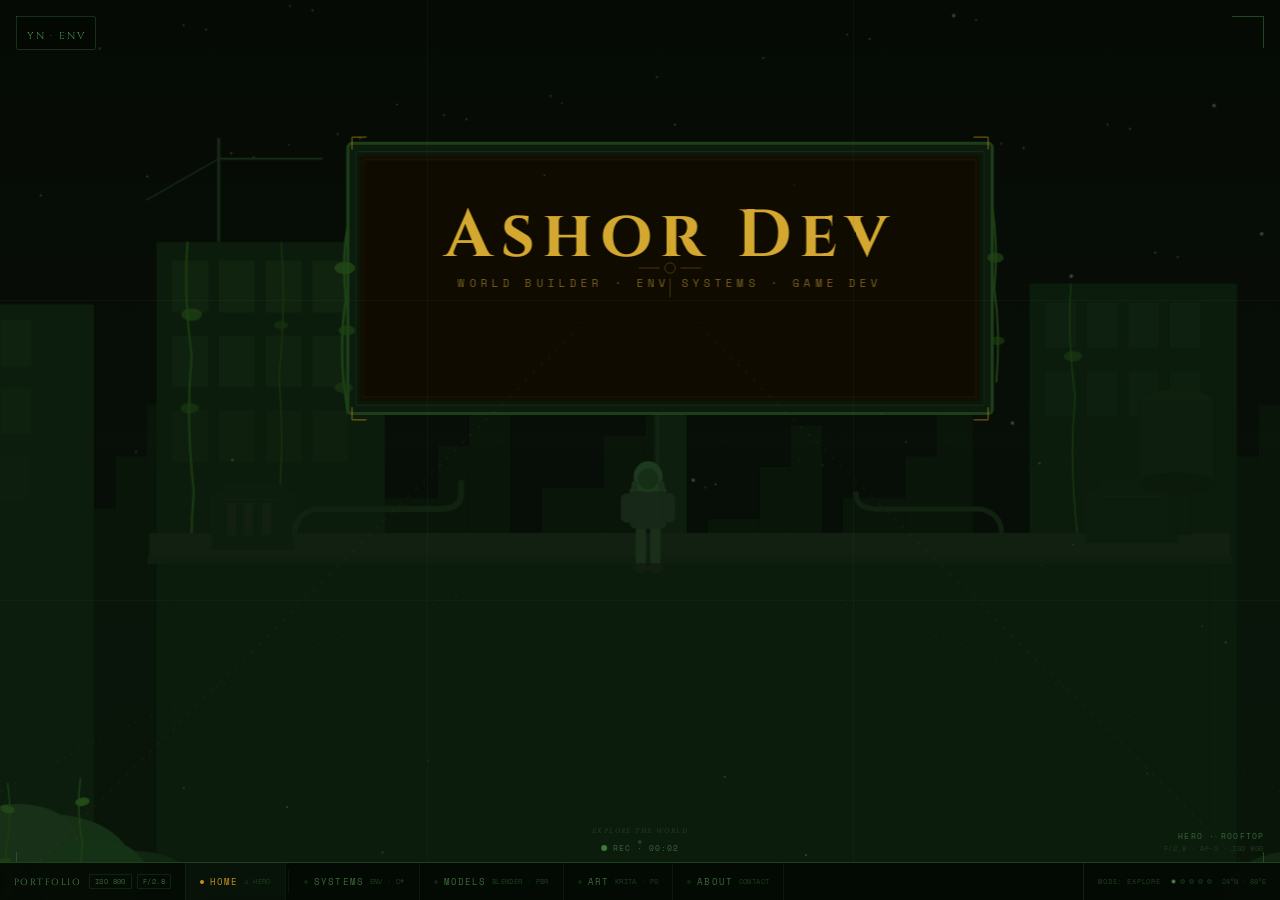
==== commit d897d445: "fixed "your name"" ====
--- a/index.html
+++ b/index.html
@@ -3,7 +3,7 @@
 <head>
 <meta charset="UTF-8"/>
 <meta name="viewport" content="width=device-width, initial-scale=1.0"/>
-<title>YOUR NAME · World Builder</title>
+<title>WHITE GHOST · World Builder</title>
 <link rel="preconnect" href="https://fonts.googleapis.com"/>
 <link rel="preconnect" href="https://fonts.gstatic.com" crossorigin/>
 <link href="https://fonts.googleapis.com/css2?family=Cinzel:wght@400;600;700&family=Space+Mono:ital,wght@0,400;0,700;1,400&family=Crimson+Pro:ital,wght@0,300;0,400;1,300;1,400&display=swap" rel="stylesheet"/>
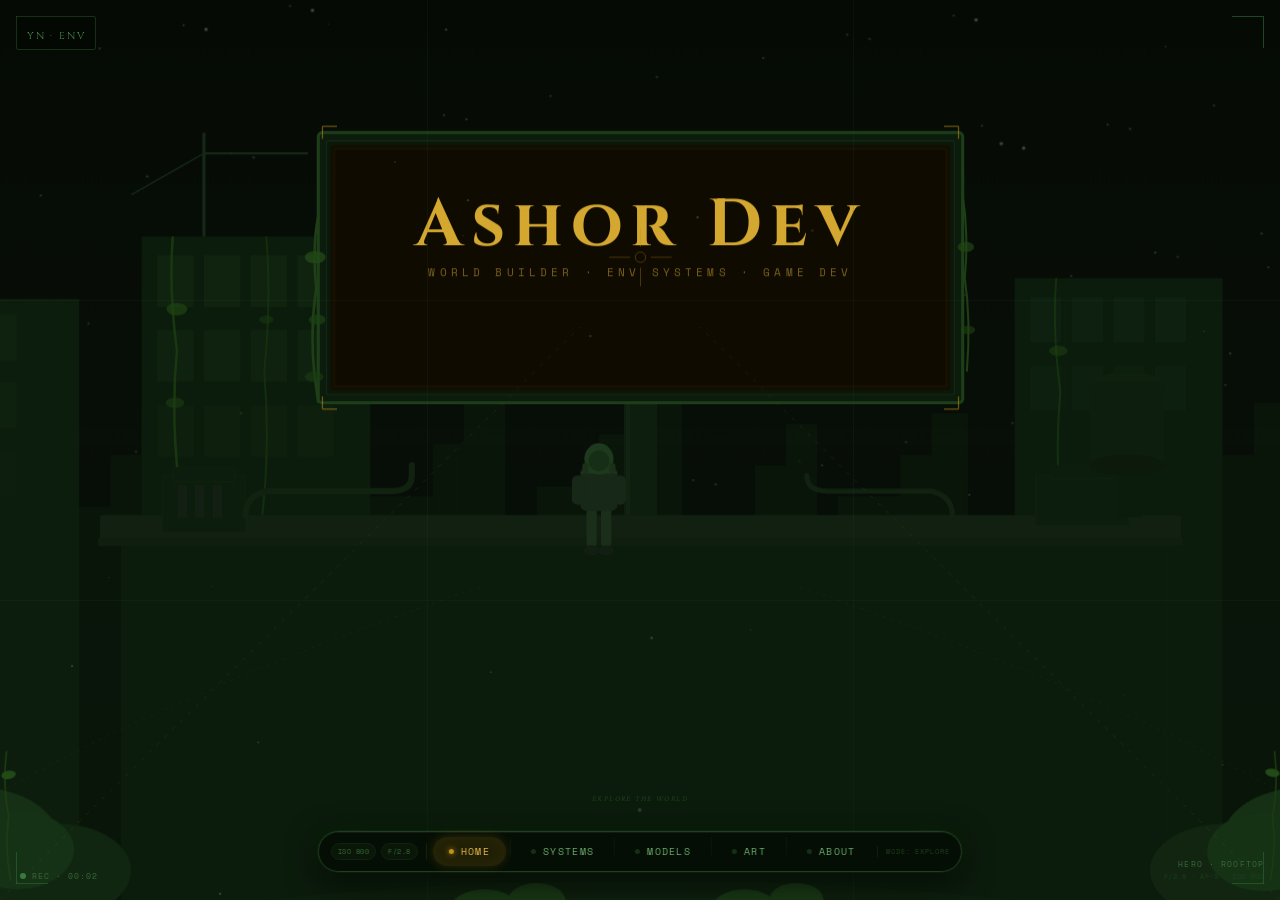
==== commit c1392811: "Update title and navigation styles in index.html the old nav bar was too hidden" ====
--- a/index.html
+++ b/index.html
@@ -3,7 +3,7 @@
 <head>
 <meta charset="UTF-8"/>
 <meta name="viewport" content="width=device-width, initial-scale=1.0"/>
-<title>WHITE GHOST · World Builder</title>
+<title>YOUR NAME · World Builder</title>
 <link rel="preconnect" href="https://fonts.googleapis.com"/>
 <link rel="preconnect" href="https://fonts.gstatic.com" crossorigin/>
 <link href="https://fonts.googleapis.com/css2?family=Cinzel:wght@400;600;700&family=Space+Mono:ital,wght@0,400;0,700;1,400&family=Crimson+Pro:ital,wght@0,300;0,400;1,300;1,400&display=swap" rel="stylesheet"/>
@@ -127,100 +127,110 @@
 /* convergence lines canvas */
 #conv-canvas{position:absolute;inset:0;width:100%;height:100%;pointer-events:none;}
 
-/* ── CAMERA NAV BAR — horizontal bottom strip ── */
+/* ── FLOATING PILL NAVIGATION ── */
 #nav-bar{
   position:absolute;
-  bottom:0;left:0;right:0;
+  bottom:28px;
+  left:50%;
+  transform:translateX(-50%);
   z-index:100;
   pointer-events:all;
-  width:100%;
+  width:auto;
 }
 #nav-inner{
-  background:rgba(4,9,4,0.92);
-  border-top:0.5px solid var(--green-500);
-  display:flex;align-items:stretch;
-  height:38px;
-  backdrop-filter:blur(3px);
-}
-#nav-top{
-  display:flex;align-items:center;
-  padding:0 14px;
-  border-right:0.5px solid var(--green-700);
-  gap:8px;
+  display:flex;
+  align-items:center;
+  gap:4px;
+  background:rgba(5,13,5,0.88);
+  border:1px solid var(--green-500);
+  border-radius:50px;
+  padding:5px 8px;
+  backdrop-filter:blur(14px);
+  box-shadow:
+    0 0 0 1px rgba(74,138,78,0.08),
+    0 8px 32px rgba(0,0,0,0.7),
+    0 0 24px rgba(46,94,30,0.2),
+    inset 0 1px 0 rgba(74,138,78,0.12);
+  white-space:nowrap;
+}
+
+/* hide old structural divs */
+#nav-top,#nav-bottom{ display:none; }
+#nav-links{ display:flex;flex-direction:row;gap:4px; }
+
+.nav-item{
+  display:flex;align-items:center;gap:7px;
+  padding:7px 16px;
+  border-radius:40px;
+  cursor:pointer;
+  transition:background 0.18s, box-shadow 0.18s;
+  position:relative;
+  overflow:hidden;
+}
+.nav-item::before{
+  content:'';
+  position:absolute;inset:0;border-radius:40px;
+  background:linear-gradient(135deg,rgba(74,138,78,0.15),transparent);
+  opacity:0;transition:opacity 0.18s;
+}
+.nav-item:hover::before{ opacity:1; }
+.nav-item:hover .nav-label{ color:var(--green-100); }
+
+.nav-item.active-nav{
+  background:rgba(196,146,26,0.14);
+  box-shadow:0 0 12px rgba(196,146,26,0.2), inset 0 0 16px rgba(196,146,26,0.06);
+}
+.nav-item.active-nav .nav-label{ color:var(--amber-bright); }
+.nav-item.active-nav .nav-marker{
+  background:var(--amber);
+  box-shadow:0 0 6px var(--amber);
+}
+.nav-marker{
+  width:5px;height:5px;border-radius:50%;
+  background:var(--green-600);
   flex-shrink:0;
-}
-#nav-logo{
-  font-family:'Cinzel',serif;
-  font-size:9px;letter-spacing:.16em;
-  color:var(--green-300);
-  white-space:nowrap;
-}
+  transition:background 0.2s, box-shadow 0.2s;
+}
+.nav-label{
+  font-size:10px;letter-spacing:.13em;text-transform:uppercase;
+  color:var(--text-hud-bright);
+  transition:color 0.18s;
+  font-family:'Space Mono',monospace;
+}
+.nav-meta{ display:none; }
+
+/* nav divider — small vertical tick between pill items */
+.nav-divider{
+  width:1px;height:18px;
+  background:var(--green-700);
+  opacity:0.5;
+  flex-shrink:0;
+}
+
+/* readout badges shown on left/right inside pill */
 #nav-readouts{
   display:flex;gap:5px;align-items:center;
+  padding:0 8px 0 4px;
+  border-right:1px solid var(--green-700);
+  margin-right:2px;
 }
 .readout{
   font-size:7px;color:var(--text-hud);
   border:0.5px solid var(--green-700);
-  padding:1px 5px;border-radius:1px;
-  letter-spacing:.06em;
+  padding:2px 6px;border-radius:20px;
+  letter-spacing:.07em;
   white-space:nowrap;
-}
-#nav-links{
-  display:flex;flex-direction:row;
-  flex:1;
-}
-.nav-item{
-  display:flex;align-items:center;
-  padding:0 14px;
-  border-right:0.5px solid var(--green-800);
-  cursor:pointer;
-  transition:background 0.2s;
-  gap:6px;
-  white-space:nowrap;
-}
-.nav-item:hover{background:rgba(46,94,48,0.18);}
-.nav-item.active-nav{background:rgba(46,94,48,0.1);}
-.nav-item.active-nav .nav-label{color:var(--amber);}
-.nav-item.active-nav .nav-marker{background:var(--amber);opacity:1;}
-.nav-marker{
-  width:4px;height:4px;border-radius:50%;
-  background:var(--green-700);
-  flex-shrink:0;transition:background 0.2s;
-}
-.nav-label{
-  font-size:9px;letter-spacing:.12em;text-transform:uppercase;
-  color:var(--text-hud);transition:color 0.2s;
-}
-.nav-meta{font-size:7px;color:var(--text-hud-dim);letter-spacing:.05em;}
-#nav-bottom{
-  display:flex;align-items:center;
-  padding:0 14px;
-  border-left:0.5px solid var(--green-700);
-  gap:10px;
-  flex-shrink:0;
-}
-#nav-mode{font-size:7px;color:var(--text-hud-dim);letter-spacing:.12em;white-space:nowrap;}
-#nav-dots{display:flex;gap:4px;align-items:center;}
-.nav-dot{
-  width:5px;height:5px;border-radius:50%;
-  background:var(--green-800);
-  border:0.5px solid var(--green-600);
-  transition:background 0.3s;
-}
-.nav-dot.on{background:var(--green-300);}
-#nav-coords{font-size:7px;color:var(--text-hud-dim);white-space:nowrap;}
-
-.nav-divider{
-  width:0.5px;height:60%;
-  background:var(--green-700);
-  margin:0 2px;
-  opacity:0.6;
-  align-self:center;
-}
-.nav-home{background:rgba(46,94,30,0.06);}
-.nav-home:hover{background:rgba(46,94,30,0.2);}
-.nav-home.active-nav .nav-label{color:var(--amber);}
-.nav-home.active-nav .nav-marker{background:var(--amber);opacity:1;}
+  background:rgba(46,94,30,0.12);
+}
+#nav-mode-pill{
+  font-size:7px;color:var(--text-hud-dim);
+  letter-spacing:.12em;white-space:nowrap;
+  padding:0 4px 0 8px;
+  border-left:1px solid var(--green-700);
+  margin-left:2px;
+}
+.nav-home{} /* no extra style needed */
+
 #logo{
   position:absolute;top:16px;left:16px;
   z-index:100;
@@ -309,24 +319,69 @@
   overflow:visible;
 }
 
-/* ── OTHER SECTIONS ───────────────────────────── */
+/* ── OTHER SECTIONS — refined scenes ─────────── */
 .inner-section{
   width:100%;height:100%;
   display:flex;align-items:center;justify-content:center;
-  flex-direction:column;gap:20px;
-  background:var(--green-900);
-}
+  flex-direction:column;gap:24px;
+  position:relative;
+  overflow:hidden;
+}
+
+/* scene backgrounds */
+#sec-systems .inner-section{
+  background:radial-gradient(ellipse at 50% 110%, #0e2e10 0%, #060e06 55%, #030803 100%);
+}
+#sec-models .inner-section{
+  background:radial-gradient(ellipse at 30% 80%, #0a1e1a 0%, #050e0c 50%, #030807 100%);
+}
+#sec-art .inner-section{
+  background:radial-gradient(ellipse at 70% 80%, #1a1206 0%, #0e0c04 50%, #080604 100%);
+}
+#sec-about .inner-section{
+  background:radial-gradient(ellipse at 50% 90%, #0c1a1a 0%, #060c0e 55%, #040608 100%);
+}
+
+/* decorative grid / circuit lines in sections */
+.inner-section::before{
+  content:'';
+  position:absolute;inset:0;
+  background-image:
+    linear-gradient(rgba(46,94,30,0.04) 1px, transparent 1px),
+    linear-gradient(90deg, rgba(46,94,30,0.04) 1px, transparent 1px);
+  background-size:60px 60px;
+  pointer-events:none;
+}
+/* unique accent line per section */
+.inner-section::after{
+  content:'';
+  position:absolute;
+  bottom:0;left:50%;transform:translateX(-50%);
+  width:340px;height:1px;
+  background:linear-gradient(90deg,transparent,rgba(74,138,78,0.3),transparent);
+}
+#sec-art .inner-section::after{
+  background:linear-gradient(90deg,transparent,rgba(196,146,26,0.3),transparent);
+}
+#sec-about .inner-section::after{
+  background:linear-gradient(90deg,transparent,rgba(74,138,120,0.3),transparent);
+}
+
 .section-title{
   font-family:'Cinzel',serif;
   font-size:clamp(20px,3vw,36px);
   color:var(--amber);letter-spacing:.18em;
   opacity:0;
+  text-align:center;
+  position:relative;z-index:2;
 }
 .section-sub{
   font-family:'Crimson Pro',serif;
   font-style:italic;font-size:16px;
   color:var(--green-300);letter-spacing:.06em;
   opacity:0;
+  text-align:center;
+  position:relative;z-index:2;
 }
 .section.active .section-title{animation:fadeUp 0.8s ease 0.2s forwards;}
 .section.active .section-sub{animation:fadeUp 0.8s ease 0.4s forwards;}
@@ -336,8 +391,48 @@
   background:rgba(4,9,4,0.8);border:0.5px solid var(--green-600);
   padding:4px 14px;border-radius:2px;
   opacity:0;
+  z-index:2;
+  white-space:nowrap;
 }
 .section.active .section-hud{animation:fadeIn 0.5s ease 0.1s forwards;}
+
+/* scene SVG canvas inside each section */
+.scene-canvas{
+  position:absolute;inset:0;
+  width:100%;height:100%;
+  pointer-events:none;
+  z-index:1;
+}
+
+/* section content card */
+.section-card{
+  position:relative;z-index:2;
+  display:flex;flex-direction:column;align-items:center;gap:18px;
+  padding:40px 60px;
+  background:rgba(5,10,5,0.55);
+  border:0.5px solid var(--green-600);
+  border-radius:4px;
+  backdrop-filter:blur(4px);
+  box-shadow:0 0 60px rgba(0,0,0,0.5), inset 0 1px 0 rgba(74,138,78,0.1);
+  opacity:0;
+}
+.section.active .section-card{animation:fadeUp 0.9s ease 0.3s forwards;}
+
+/* section tags row */
+.section-tags{
+  display:flex;gap:8px;
+  opacity:0;
+}
+.section.active .section-tags{animation:fadeUp 0.8s ease 0.55s forwards;}
+.s-tag{
+  font-size:7.5px;letter-spacing:.12em;text-transform:uppercase;
+  color:var(--text-hud-dim);
+  border:0.5px solid var(--green-700);
+  padding:3px 9px;border-radius:2px;
+  font-family:'Space Mono',monospace;
+  background:rgba(46,94,30,0.08);
+}
+
 
 /* ── CCTV TRANSITION ──────────────────────────── */
 #cctv-overlay{
@@ -362,17 +457,19 @@
   white-space:nowrap;
 }
 
-/* rec indicator repositioned above nav bar */
+/* rec indicator — bottom left */
 #rec{
-  bottom:46px !important;
-}
-/* section label also above nav bar */
+  bottom:18px !important;
+  left:20px !important;
+  transform:none !important;
+}
+/* section label — bottom right */
 #section-label{
-  bottom:46px !important;
-}
-/* enter hint above nav bar */
+  bottom:18px !important;
+}
+/* enter hint above nav pill */
 #enter-hint{
-  bottom:56px !important;
+  bottom:88px !important;
 }
 
 /* ── ANIMATIONS ───────────────────────────────── */
@@ -763,52 +860,37 @@
 
   <nav id="nav-bar">
     <div id="nav-inner">
-      <div id="nav-top">
-        <span id="nav-logo">PORTFOLIO</span>
-        <div id="nav-readouts">
-          <span class="readout" id="r-iso">ISO 800</span>
-          <span class="readout" id="r-f">F/2.8</span>
-        </div>
+      <div id="nav-readouts">
+        <span class="readout" id="r-iso">ISO 800</span>
+        <span class="readout" id="r-f">F/2.8</span>
       </div>
       <div id="nav-links">
         <div class="nav-item nav-home active-nav" data-target="home">
           <div class="nav-marker"></div>
           <span class="nav-label">Home</span>
-          <span class="nav-meta">⌂ HERO</span>
         </div>
         <div class="nav-divider"></div>
         <div class="nav-item" data-target="1">
           <div class="nav-marker"></div>
           <span class="nav-label">Systems</span>
-          <span class="nav-meta">ENV · C#</span>
         </div>
+        <div class="nav-divider"></div>
         <div class="nav-item" data-target="2">
           <div class="nav-marker"></div>
           <span class="nav-label">Models</span>
-          <span class="nav-meta">BLENDER · PBR</span>
         </div>
+        <div class="nav-divider"></div>
         <div class="nav-item" data-target="3">
           <div class="nav-marker"></div>
           <span class="nav-label">Art</span>
-          <span class="nav-meta">KRITA · PS</span>
         </div>
+        <div class="nav-divider"></div>
         <div class="nav-item" data-target="4">
           <div class="nav-marker"></div>
           <span class="nav-label">About</span>
-          <span class="nav-meta">CONTACT</span>
         </div>
       </div>
-      <div id="nav-bottom">
-        <span id="nav-mode">MODE: EXPLORE</span>
-        <div id="nav-dots">
-          <div class="nav-dot on" data-i="0"></div>
-          <div class="nav-dot" data-i="1"></div>
-          <div class="nav-dot" data-i="2"></div>
-          <div class="nav-dot" data-i="3"></div>
-          <div class="nav-dot" data-i="4"></div>
-        </div>
-        <span id="nav-coords">24°N · 88°E</span>
-      </div>
+      <span id="nav-mode-pill">MODE: EXPLORE</span>
     </div>
   </nav>
 
@@ -827,36 +909,212 @@
     <div id="enter-hint-dot"></div>
   </div>
 
-  <!-- ── OTHER SECTIONS ── -->
+  <!-- ── SYSTEMS SECTION ── -->
   <div class="section right" id="sec-systems" data-section="1">
     <div class="inner-section">
       <div class="section-hud">SYSTEMS · ENV PROGRAMMING · C#</div>
-      <div class="section-title">Environmental Systems</div>
-      <div class="section-sub">The invisible architecture of living worlds</div>
+      <!-- background scene: circuit / forest grid -->
+      <svg class="scene-canvas" viewBox="0 0 1600 900" preserveAspectRatio="xMidYMid slice" xmlns="http://www.w3.org/2000/svg">
+        <!-- ground plane -->
+        <rect x="0" y="620" width="1600" height="280" fill="#060e06"/>
+        <!-- horizon glow -->
+        <ellipse cx="800" cy="620" rx="700" ry="60" fill="#0e2e10" opacity="0.6"/>
+        <!-- tall trees silhouette -->
+        <g fill="#0c1e0c" opacity="0.85">
+          <rect x="60"   y="320" width="22" height="300"/><polygon points="71,200 20,360 122,360"/>
+          <rect x="160"  y="350" width="18" height="270"/><polygon points="169,230 125,370 213,370"/>
+          <rect x="290"  y="290" width="26" height="330"/><polygon points="303,160 248,320 358,320"/>
+          <rect x="430"  y="340" width="20" height="280"/><polygon points="440,218 400,355 480,355"/>
+          <rect x="560"  y="310" width="22" height="310"/><polygon points="571,190 527,335 615,335"/>
+          <rect x="700"  y="260" width="28" height="360"/><polygon points="714,130 655,290 773,290"/>
+          <rect x="860"  y="270" width="26" height="350"/><polygon points="873,140 818,285 928,285"/>
+          <rect x="1000" y="320" width="22" height="300"/><polygon points="1011,200 968,335 1054,335"/>
+          <rect x="1130" y="300" width="24" height="320"/><polygon points="1142,175 1094,315 1190,315"/>
+          <rect x="1260" y="350" width="20" height="270"/><polygon points="1270,228 1232,365 1308,365"/>
+          <rect x="1380" y="290" width="26" height="330"/><polygon points="1393,160 1345,305 1441,305"/>
+          <rect x="1510" y="340" width="18" height="280"/><polygon points="1519,220 1482,355 1556,355"/>
+        </g>
+        <!-- mist layer -->
+        <ellipse cx="800" cy="630" rx="900" ry="55" fill="#0a1e0a" opacity="0.45"/>
+        <ellipse cx="400" cy="650" rx="500" ry="40" fill="#081808" opacity="0.35"/>
+        <ellipse cx="1200" cy="645" rx="480" ry="38" fill="#081808" opacity="0.35"/>
+        <!-- circuit trace accents on ground -->
+        <g stroke="#1e3e1e" stroke-width="0.8" fill="none" opacity="0.5">
+          <path d="M0 700 L200 700 L200 720 L400 720 L400 700 L700 700"/>
+          <path d="M900 700 L1200 700 L1200 720 L1400 720 L1400 700 L1600 700"/>
+          <circle cx="200" cy="700" r="3" fill="#1e4214"/>
+          <circle cx="400" cy="720" r="3" fill="#1e4214"/>
+          <circle cx="1200" cy="700" r="3" fill="#1e4214"/>
+          <circle cx="1400" cy="720" r="3" fill="#1e4214"/>
+        </g>
+        <!-- data stream lines -->
+        <g stroke="#2d5e30" stroke-width="0.5" opacity="0.2">
+          <line x1="0" y1="480" x2="1600" y2="480"/>
+          <line x1="0" y1="540" x2="1600" y2="540"/>
+        </g>
+      </svg>
+      <div class="section-card">
+        <div class="section-title">Environmental Systems</div>
+        <div class="section-sub">The invisible architecture of living worlds</div>
+        <div class="section-tags">
+          <span class="s-tag">C#</span>
+          <span class="s-tag">Unity</span>
+          <span class="s-tag">Procedural</span>
+          <span class="s-tag">Simulation</span>
+        </div>
+      </div>
     </div>
   </div>
 
+  <!-- ── MODELS SECTION ── -->
   <div class="section right" id="sec-models" data-section="2">
     <div class="inner-section">
       <div class="section-hud">MODELS · BLENDER · PBR TEXTURES</div>
-      <div class="section-title">3D Models</div>
-      <div class="section-sub">Low poly to mid poly · stylized to realistic</div>
+      <svg class="scene-canvas" viewBox="0 0 1600 900" preserveAspectRatio="xMidYMid slice" xmlns="http://www.w3.org/2000/svg">
+        <!-- floor plane -->
+        <rect x="0" y="600" width="1600" height="300" fill="#060c0a"/>
+        <!-- floor grid perspective -->
+        <g stroke="#122018" stroke-width="0.7" opacity="0.6">
+          <line x1="800" y1="600" x2="0"    y2="900"/><line x1="800" y1="600" x2="200"  y2="900"/>
+          <line x1="800" y1="600" x2="400"  y2="900"/><line x1="800" y1="600" x2="600"  y2="900"/>
+          <line x1="800" y1="600" x2="800"  y2="900"/><line x1="800" y1="600" x2="1000" y2="900"/>
+          <line x1="800" y1="600" x2="1200" y2="900"/><line x1="800" y1="600" x2="1400" y2="900"/>
+          <line x1="800" y1="600" x2="1600" y2="900"/>
+          <line x1="0" y1="680" x2="1600" y2="680"/><line x1="0" y1="740" x2="1600" y2="740"/>
+          <line x1="0" y1="800" x2="1600" y2="800"/><line x1="0" y1="860" x2="1600" y2="860"/>
+        </g>
+        <!-- low-poly rock shapes (stylized 3D models) -->
+        <g fill="#0e1e1a" stroke="#162820" stroke-width="1">
+          <polygon points="220,600 160,600 190,520"/>
+          <polygon points="190,520 160,600 140,560"/>
+          <polygon points="190,520 220,600 240,570"/>
+        </g>
+        <g fill="#0d1c18" stroke="#142618" stroke-width="1">
+          <polygon points="1380,600 1320,600 1350,510"/>
+          <polygon points="1350,510 1320,600 1300,555"/>
+          <polygon points="1350,510 1380,600 1400,558"/>
+        </g>
+        <!-- wireframe cube in center bg -->
+        <g stroke="#1e3e30" stroke-width="0.8" fill="none" opacity="0.35">
+          <rect x="720" y="360" width="160" height="160"/>
+          <polygon points="720,360 760,320 920,320 880,360"/>
+          <polygon points="880,360 920,320 920,480 880,520"/>
+          <line x1="720" y1="520" x2="760" y2="480"/>
+          <line x1="760" y1="480" x2="920" y2="480"/>
+          <line x1="760" y1="480" x2="760" y2="320"/>
+        </g>
+        <!-- ambient teal glow -->
+        <ellipse cx="800" cy="610" rx="600" ry="50" fill="#0a1e1a" opacity="0.5"/>
+      </svg>
+      <div class="section-card">
+        <div class="section-title">3D Models</div>
+        <div class="section-sub">Low poly to mid poly · stylized to realistic</div>
+        <div class="section-tags">
+          <span class="s-tag">Blender</span>
+          <span class="s-tag">PBR</span>
+          <span class="s-tag">Low-Poly</span>
+          <span class="s-tag">Rigging</span>
+        </div>
+      </div>
     </div>
   </div>
 
+  <!-- ── ART SECTION ── -->
   <div class="section right" id="sec-art" data-section="3">
     <div class="inner-section">
       <div class="section-hud">ART · KRITA · PHOTOSHOP · MAPS</div>
-      <div class="section-title">Concept Art</div>
-      <div class="section-sub">Scene design · world maps · visual language</div>
+      <svg class="scene-canvas" viewBox="0 0 1600 900" preserveAspectRatio="xMidYMid slice" xmlns="http://www.w3.org/2000/svg">
+        <!-- warm amber horizon -->
+        <rect x="0" y="0" width="1600" height="900" fill="#080604"/>
+        <ellipse cx="800" cy="900" rx="900" ry="350" fill="#1a1004" opacity="0.8"/>
+        <ellipse cx="800" cy="900" rx="600" ry="220" fill="#201408" opacity="0.6"/>
+        <!-- mountain range silhouette -->
+        <g fill="#100c04" opacity="0.9">
+          <polygon points="0,900 0,600 120,420 240,580 380,350 500,500 640,300 760,480 800,380 840,480 960,310 1100,500 1240,360 1380,540 1520,380 1600,460 1600,900"/>
+        </g>
+        <g fill="#0c0a02" opacity="0.7">
+          <polygon points="0,900 0,700 100,560 200,660 350,490 480,600 600,440 720,560 800,460 880,560 1000,430 1150,600 1300,480 1450,620 1600,520 1600,900"/>
+        </g>
+        <!-- sketch-like construction lines -->
+        <g stroke="#2a1e06" stroke-width="0.6" opacity="0.3" fill="none">
+          <line x1="0" y1="300" x2="1600" y2="300"/>
+          <line x1="0" y1="500" x2="1600" y2="500"/>
+          <line x1="400" y1="0" x2="400" y2="900"/>
+          <line x1="800" y1="0" x2="800" y2="900"/>
+          <line x1="1200" y1="0" x2="1200" y2="900"/>
+        </g>
+        <!-- golden "sun" disc -->
+        <circle cx="800" cy="500" r="80" fill="none" stroke="#3a2a06" stroke-width="0.8" opacity="0.4"/>
+        <circle cx="800" cy="500" r="45" fill="#1a1004" stroke="#2a1e06" stroke-width="0.6" opacity="0.5"/>
+        <!-- compass rose accent -->
+        <g stroke="#3a2808" stroke-width="0.8" opacity="0.25" transform="translate(200,200)">
+          <line x1="0" y1="-30" x2="0" y2="30"/>
+          <line x1="-30" y1="0" x2="30" y2="0"/>
+          <line x1="-21" y1="-21" x2="21" y2="21"/>
+          <line x1="21" y1="-21" x2="-21" y2="21"/>
+          <circle cx="0" cy="0" r="30" fill="none"/>
+        </g>
+      </svg>
+      <div class="section-card">
+        <div class="section-title">Concept Art</div>
+        <div class="section-sub">Scene design · world maps · visual language</div>
+        <div class="section-tags">
+          <span class="s-tag">Krita</span>
+          <span class="s-tag">Photoshop</span>
+          <span class="s-tag">World Maps</span>
+          <span class="s-tag">Concepts</span>
+        </div>
+      </div>
     </div>
   </div>
 
+  <!-- ── ABOUT SECTION ── -->
   <div class="section right" id="sec-about" data-section="4">
     <div class="inner-section">
       <div class="section-hud">ABOUT · CONTACT · FREELANCE</div>
-      <div class="section-title">About</div>
-      <div class="section-sub">Aspiring game developer · env systems specialist</div>
+      <svg class="scene-canvas" viewBox="0 0 1600 900" preserveAspectRatio="xMidYMid slice" xmlns="http://www.w3.org/2000/svg">
+        <!-- deep teal darkness -->
+        <rect x="0" y="0" width="1600" height="900" fill="#040608"/>
+        <!-- scanning circle rings -->
+        <g stroke="#0e2028" stroke-width="0.8" fill="none" opacity="0.5">
+          <circle cx="800" cy="500" r="120"/><circle cx="800" cy="500" r="200"/>
+          <circle cx="800" cy="500" r="300"/><circle cx="800" cy="500" r="420"/>
+          <circle cx="800" cy="500" r="560"/>
+        </g>
+        <!-- radar sweep line (decorative) -->
+        <line x1="800" y1="500" x2="1200" y2="200" stroke="#163030" stroke-width="1" opacity="0.3"/>
+        <!-- node network -->
+        <g stroke="#0e2824" stroke-width="0.6" opacity="0.35">
+          <line x1="200" y1="200" x2="500" y2="350"/>
+          <line x1="500" y1="350" x2="700" y2="280"/>
+          <line x1="700" y1="280" x2="800" y2="500"/>
+          <line x1="800" y1="500" x2="1100" y2="400"/>
+          <line x1="1100" y1="400" x2="1400" y2="300"/>
+          <line x1="300" y1="700" x2="600" y2="600"/>
+          <line x1="600" y1="600" x2="800" y2="500"/>
+          <line x1="800" y1="500" x2="1000" y2="650"/>
+          <line x1="1000" y1="650" x2="1300" y2="700"/>
+        </g>
+        <!-- network nodes -->
+        <g fill="#163228" opacity="0.5">
+          <circle cx="200" cy="200" r="4"/><circle cx="500" cy="350" r="3"/>
+          <circle cx="700" cy="280" r="3"/><circle cx="800" cy="500" r="6"/>
+          <circle cx="1100" cy="400" r="3"/><circle cx="1400" cy="300" r="4"/>
+          <circle cx="300" cy="700" r="3"/><circle cx="600" cy="600" r="3"/>
+          <circle cx="1000" cy="650" r="3"/><circle cx="1300" cy="700" r="4"/>
+        </g>
+        <!-- horizon glow -->
+        <ellipse cx="800" cy="900" rx="700" ry="120" fill="#0a1e20" opacity="0.4"/>
+      </svg>
+      <div class="section-card">
+        <div class="section-title">About</div>
+        <div class="section-sub">Aspiring game developer · env systems specialist</div>
+        <div class="section-tags">
+          <span class="s-tag">Freelance</span>
+          <span class="s-tag">Open to work</span>
+          <span class="s-tag">Contact</span>
+        </div>
+      </div>
     </div>
   </div>
 
@@ -1224,7 +1482,7 @@
   const d = NAV_LINK_IDS[currentSection];
   document.getElementById('r-iso').textContent = d.iso;
   document.getElementById('r-f').textContent   = d.f;
-  document.getElementById('nav-mode').textContent = 'MODE: '+d.mode;
+  document.getElementById('nav-mode-pill').textContent = 'MODE: '+d.mode;
   document.querySelector('#section-label .sl-main').textContent = d.lbl;
   document.querySelector('#section-label .sl-sub').textContent  = d.sub;
 
@@ -1234,11 +1492,6 @@
     const isActive = (t === 'home' && currentSection === 0) ||
                      (t !== 'home' && parseInt(t) === currentSection);
     el.classList.toggle('active-nav', isActive);
-  });
-
-  // dots
-  document.querySelectorAll('.nav-dot').forEach((el,i)=>{
-    el.classList.toggle('on', i===currentSection);
   });
 }
 
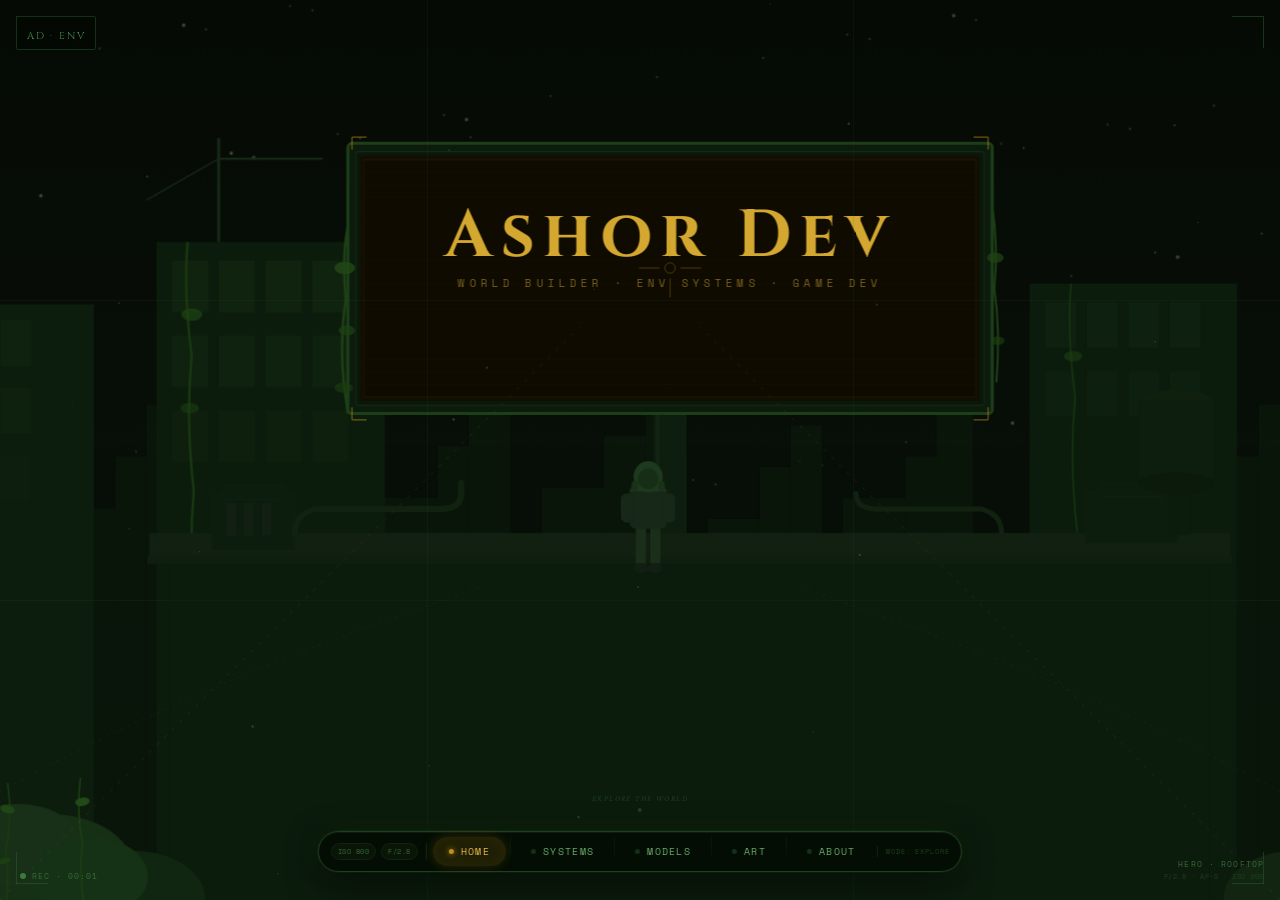
==== commit d474298f: "made the website modular for easier management" ====
--- a/index.html
+++ b/index.html
@@ -3,75 +3,20 @@
 <head>
 <meta charset="UTF-8"/>
 <meta name="viewport" content="width=device-width, initial-scale=1.0"/>
-<title>YOUR NAME · World Builder</title>
+<title>Ashor Dev · World Builder</title>
 <link rel="preconnect" href="https://fonts.googleapis.com"/>
 <link rel="preconnect" href="https://fonts.gstatic.com" crossorigin/>
 <link href="https://fonts.googleapis.com/css2?family=Cinzel:wght@400;600;700&family=Space+Mono:ital,wght@0,400;0,700;1,400&family=Crimson+Pro:ital,wght@0,300;0,400;1,300;1,400&display=swap" rel="stylesheet"/>
+<link rel="stylesheet" href="shared.css"/>
 <style>
-/* ── RESET & BASE ─────────────────────────────── */
-*,*::before,*::after{box-sizing:border-box;margin:0;padding:0;}
-:root{
-  --green-900:#050d05;
-  --green-800:#0a1a0a;
-  --green-700:#0f2410;
-  --green-600:#163018;
-  --green-500:#1e3f20;
-  --green-400:#2d5e30;
-  --green-300:#4a8a4e;
-  --green-200:#7ab87e;
-  --green-100:#b8d8ba;
-  --amber:#c4921a;
-  --amber-bright:#e8b84a;
-  --amber-dim:#7a5510;
-  --text-hud:#3a6a3a;
-  --text-hud-bright:#6aaa6a;
-  --text-hud-dim:#1e3e1e;
-}
-html,body{
-  width:100%;height:100%;
-  overflow:hidden;
-  background:var(--green-900);
-  color:var(--green-200);
-  font-family:'Space Mono',monospace;
-  cursor:crosshair;
-}
-
-/* ── SITE WRAPPER ─────────────────────────────── */
-#site{
-  width:100vw;height:100vh;
-  position:relative;
-  overflow:hidden;
-}
-
-/* ── SECTIONS ─────────────────────────────────── */
-.section{
-  position:absolute;
-  top:0;left:0;
-  width:100%;height:100%;
-  will-change:opacity,filter;
-  /* no slide — CCTV hard cut handled in JS */
-}
-.section.active{
-  opacity:1;
-  pointer-events:all;
-}
-.section.left,
-.section.right{
-  opacity:0;
-  pointer-events:none;
-}
-
-/* ── HERO SCENE ───────────────────────────────── */
-#hero{background:var(--green-900);}
-
-/* zoom: scale the parallax container slightly in */
+/* ── HERO-SPECIFIC ─────────────────────────────── */
+#hero{background:var(--green-900);position:absolute;inset:0;}
+
 #scene-zoom{
   position:absolute;inset:0;
   transform:scale(1.12);
   transform-origin:center 60%;
 }
-
-/* parallax layers */
 .p-layer{
   position:absolute;
   top:0;left:-8%;
@@ -86,218 +31,27 @@
 #layer-billboard{z-index:4;}
 #layer-rooftop {z-index:5;}
 #layer-fg      {z-index:6;}
-
-/* sky canvas */
 #sky-canvas{position:absolute;inset:0;width:100%;height:100%;}
 
-/* ── CAMERA HUD OVERLAY ───────────────────────── */
-#hud{
-  position:absolute;inset:0;
-  z-index:20;
-  pointer-events:none;
-}
+#hud{position:absolute;inset:0;z-index:20;pointer-events:none;}
 #hud canvas{position:absolute;inset:0;width:100%;height:100%;}
-
-/* corner brackets */
-.bracket{
-  position:absolute;
-  width:32px;height:32px;
-  border-color:var(--green-400);
-  border-style:solid;
-  opacity:0.7;
-}
-.bracket.tl{top:16px;left:16px;border-width:1.5px 0 0 1.5px;}
-.bracket.tr{top:16px;right:16px;border-width:1.5px 1.5px 0 0;}
-.bracket.bl{bottom:16px;left:16px;border-width:0 0 1.5px 1.5px;}
-.bracket.br{bottom:16px;right:16px;border-width:0 1.5px 1.5px 0;}
-
-/* RoT grid lines */
-.rot-line{
-  position:absolute;
-  background:rgba(46,94,48,0.12);
-  pointer-events:none;
-}
+.rot-line{position:absolute;background:rgba(46,94,48,0.12);pointer-events:none;}
 .rot-h{left:0;right:0;height:1px;}
 .rot-v{top:0;bottom:0;width:1px;}
-#rl1{top:33.33%;}
-#rl2{top:66.66%;}
-#rv1{left:33.33%;}
-#rv2{left:66.66%;}
-
-/* convergence lines canvas */
+#rl1{top:33.33%;}#rl2{top:66.66%;}#rv1{left:33.33%;}#rv2{left:66.66%;}
 #conv-canvas{position:absolute;inset:0;width:100%;height:100%;pointer-events:none;}
 
-/* ── FLOATING PILL NAVIGATION ── */
-#nav-bar{
-  position:absolute;
-  bottom:28px;
-  left:50%;
-  transform:translateX(-50%);
-  z-index:100;
-  pointer-events:all;
-  width:auto;
-}
-#nav-inner{
-  display:flex;
-  align-items:center;
-  gap:4px;
-  background:rgba(5,13,5,0.88);
-  border:1px solid var(--green-500);
-  border-radius:50px;
-  padding:5px 8px;
-  backdrop-filter:blur(14px);
-  box-shadow:
-    0 0 0 1px rgba(74,138,78,0.08),
-    0 8px 32px rgba(0,0,0,0.7),
-    0 0 24px rgba(46,94,30,0.2),
-    inset 0 1px 0 rgba(74,138,78,0.12);
-  white-space:nowrap;
-}
-
-/* hide old structural divs */
-#nav-top,#nav-bottom{ display:none; }
-#nav-links{ display:flex;flex-direction:row;gap:4px; }
-
-.nav-item{
-  display:flex;align-items:center;gap:7px;
-  padding:7px 16px;
-  border-radius:40px;
-  cursor:pointer;
-  transition:background 0.18s, box-shadow 0.18s;
-  position:relative;
-  overflow:hidden;
-}
-.nav-item::before{
-  content:'';
-  position:absolute;inset:0;border-radius:40px;
-  background:linear-gradient(135deg,rgba(74,138,78,0.15),transparent);
-  opacity:0;transition:opacity 0.18s;
-}
-.nav-item:hover::before{ opacity:1; }
-.nav-item:hover .nav-label{ color:var(--green-100); }
-
-.nav-item.active-nav{
-  background:rgba(196,146,26,0.14);
-  box-shadow:0 0 12px rgba(196,146,26,0.2), inset 0 0 16px rgba(196,146,26,0.06);
-}
-.nav-item.active-nav .nav-label{ color:var(--amber-bright); }
-.nav-item.active-nav .nav-marker{
-  background:var(--amber);
-  box-shadow:0 0 6px var(--amber);
-}
-.nav-marker{
-  width:5px;height:5px;border-radius:50%;
-  background:var(--green-600);
-  flex-shrink:0;
-  transition:background 0.2s, box-shadow 0.2s;
-}
-.nav-label{
-  font-size:10px;letter-spacing:.13em;text-transform:uppercase;
-  color:var(--text-hud-bright);
-  transition:color 0.18s;
-  font-family:'Space Mono',monospace;
-}
-.nav-meta{ display:none; }
-
-/* nav divider — small vertical tick between pill items */
-.nav-divider{
-  width:1px;height:18px;
-  background:var(--green-700);
-  opacity:0.5;
-  flex-shrink:0;
-}
-
-/* readout badges shown on left/right inside pill */
-#nav-readouts{
-  display:flex;gap:5px;align-items:center;
-  padding:0 8px 0 4px;
-  border-right:1px solid var(--green-700);
-  margin-right:2px;
-}
-.readout{
-  font-size:7px;color:var(--text-hud);
-  border:0.5px solid var(--green-700);
-  padding:2px 6px;border-radius:20px;
-  letter-spacing:.07em;
-  white-space:nowrap;
-  background:rgba(46,94,30,0.12);
-}
-#nav-mode-pill{
-  font-size:7px;color:var(--text-hud-dim);
-  letter-spacing:.12em;white-space:nowrap;
-  padding:0 4px 0 8px;
-  border-left:1px solid var(--green-700);
-  margin-left:2px;
-}
-.nav-home{} /* no extra style needed */
-
-#logo{
-  position:absolute;top:16px;left:16px;
-  z-index:100;
-  background:rgba(4,9,4,0.88);
-  border:0.5px solid var(--green-600);
-  border-radius:2px;
-  padding:4px 10px;
-  cursor:pointer;
-  pointer-events:all;
-  transition:border-color 0.2s;
-}
-#logo:hover{border-color:var(--amber);}
-#logo span{
-  font-family:'Cinzel',serif;
-  font-size:10px;letter-spacing:.18em;
-  color:var(--green-300);
-  transition:color 0.2s;
-}
-#logo:hover span{color:var(--amber);}
-
-/* ── REC INDICATOR ────────────────────────────── */
-#rec{
-  position:absolute;bottom:16px;left:50%;
-  transform:translateX(-50%);
-  z-index:100;pointer-events:none;
-  display:flex;align-items:center;gap:6px;
-  opacity:0;animation:fadeIn 0.5s ease 2.4s forwards;
-}
-#rec-dot{
-  width:6px;height:6px;border-radius:50%;
-  background:#3a7a3a;
-  animation:recBlink 2s ease-in-out infinite;
-}
-#rec-text{font-size:8px;color:var(--text-hud);letter-spacing:.12em;}
-@keyframes recBlink{0%,100%{opacity:1}50%{opacity:.3}}
-
-/* ── SECTION LABEL ────────────────────────────── */
-#section-label{
-  position:absolute;bottom:16px;right:16px;
-  z-index:100;pointer-events:none;
-  text-align:right;
-  opacity:0;animation:fadeIn 0.5s ease 2.6s forwards;
-}
-#section-label .sl-main{
-  font-size:8px;letter-spacing:.14em;
-  color:var(--text-hud);text-transform:uppercase;
-}
-#section-label .sl-sub{
-  font-size:7px;color:var(--text-hud-dim);
-  letter-spacing:.08em;margin-top:1px;
-}
-
-/* ── PARTICLE CANVAS ──────────────────────────── */
-#particle-canvas{
-  position:absolute;inset:0;
-  width:100%;height:100%;
-  z-index:15;pointer-events:none;
-}
-
-/* ── ENTER HINT ───────────────────────────────── */
+#particle-canvas{position:absolute;inset:0;width:100%;height:100%;z-index:15;pointer-events:none;}
+
+.layer-svg{position:absolute;bottom:0;left:0;width:100%;height:100%;overflow:visible;}
+
 #enter-hint{
-  position:absolute;bottom:40px;left:50%;
+  position:fixed;bottom:88px;left:50%;
   transform:translateX(-50%);
   z-index:100;pointer-events:none;
   display:flex;flex-direction:column;align-items:center;
   gap:5px;
-  opacity:0;animation:fadeIn 0.8s ease 3s forwards;
+  opacity:0;animation:fadeIn 0.8s ease 2.4s forwards;
 }
 #enter-hint span{
   font-size:8px;letter-spacing:.18em;
@@ -310,1220 +64,374 @@
   background:var(--green-500);
   animation:pulse 2.5s ease-in-out infinite;
 }
-@keyframes pulse{0%,100%{transform:scale(1);opacity:.4}50%{transform:scale(1.6);opacity:1}}
-
-/* ── SCENE SVG LAYERS ─────────────────────────── */
-.layer-svg{
-  position:absolute;bottom:0;left:0;
-  width:100%;height:100%;
-  overflow:visible;
-}
-
-/* ── OTHER SECTIONS — refined scenes ─────────── */
-.inner-section{
-  width:100%;height:100%;
-  display:flex;align-items:center;justify-content:center;
-  flex-direction:column;gap:24px;
-  position:relative;
-  overflow:hidden;
-}
-
-/* scene backgrounds */
-#sec-systems .inner-section{
-  background:radial-gradient(ellipse at 50% 110%, #0e2e10 0%, #060e06 55%, #030803 100%);
-}
-#sec-models .inner-section{
-  background:radial-gradient(ellipse at 30% 80%, #0a1e1a 0%, #050e0c 50%, #030807 100%);
-}
-#sec-art .inner-section{
-  background:radial-gradient(ellipse at 70% 80%, #1a1206 0%, #0e0c04 50%, #080604 100%);
-}
-#sec-about .inner-section{
-  background:radial-gradient(ellipse at 50% 90%, #0c1a1a 0%, #060c0e 55%, #040608 100%);
-}
-
-/* decorative grid / circuit lines in sections */
-.inner-section::before{
-  content:'';
-  position:absolute;inset:0;
-  background-image:
-    linear-gradient(rgba(46,94,30,0.04) 1px, transparent 1px),
-    linear-gradient(90deg, rgba(46,94,30,0.04) 1px, transparent 1px);
-  background-size:60px 60px;
-  pointer-events:none;
-}
-/* unique accent line per section */
-.inner-section::after{
-  content:'';
-  position:absolute;
-  bottom:0;left:50%;transform:translateX(-50%);
-  width:340px;height:1px;
-  background:linear-gradient(90deg,transparent,rgba(74,138,78,0.3),transparent);
-}
-#sec-art .inner-section::after{
-  background:linear-gradient(90deg,transparent,rgba(196,146,26,0.3),transparent);
-}
-#sec-about .inner-section::after{
-  background:linear-gradient(90deg,transparent,rgba(74,138,120,0.3),transparent);
-}
-
-.section-title{
-  font-family:'Cinzel',serif;
-  font-size:clamp(20px,3vw,36px);
-  color:var(--amber);letter-spacing:.18em;
-  opacity:0;
-  text-align:center;
-  position:relative;z-index:2;
-}
-.section-sub{
-  font-family:'Crimson Pro',serif;
-  font-style:italic;font-size:16px;
-  color:var(--green-300);letter-spacing:.06em;
-  opacity:0;
-  text-align:center;
-  position:relative;z-index:2;
-}
-.section.active .section-title{animation:fadeUp 0.8s ease 0.2s forwards;}
-.section.active .section-sub{animation:fadeUp 0.8s ease 0.4s forwards;}
-.section-hud{
-  position:absolute;top:16px;left:50%;transform:translateX(-50%);
-  font-size:9px;color:var(--text-hud);letter-spacing:.14em;
-  background:rgba(4,9,4,0.8);border:0.5px solid var(--green-600);
-  padding:4px 14px;border-radius:2px;
-  opacity:0;
-  z-index:2;
-  white-space:nowrap;
-}
-.section.active .section-hud{animation:fadeIn 0.5s ease 0.1s forwards;}
-
-/* scene SVG canvas inside each section */
-.scene-canvas{
-  position:absolute;inset:0;
-  width:100%;height:100%;
-  pointer-events:none;
-  z-index:1;
-}
-
-/* section content card */
-.section-card{
-  position:relative;z-index:2;
-  display:flex;flex-direction:column;align-items:center;gap:18px;
-  padding:40px 60px;
-  background:rgba(5,10,5,0.55);
-  border:0.5px solid var(--green-600);
-  border-radius:4px;
-  backdrop-filter:blur(4px);
-  box-shadow:0 0 60px rgba(0,0,0,0.5), inset 0 1px 0 rgba(74,138,78,0.1);
-  opacity:0;
-}
-.section.active .section-card{animation:fadeUp 0.9s ease 0.3s forwards;}
-
-/* section tags row */
-.section-tags{
-  display:flex;gap:8px;
-  opacity:0;
-}
-.section.active .section-tags{animation:fadeUp 0.8s ease 0.55s forwards;}
-.s-tag{
-  font-size:7.5px;letter-spacing:.12em;text-transform:uppercase;
-  color:var(--text-hud-dim);
-  border:0.5px solid var(--green-700);
-  padding:3px 9px;border-radius:2px;
-  font-family:'Space Mono',monospace;
-  background:rgba(46,94,30,0.08);
-}
-
-
-/* ── CCTV TRANSITION ──────────────────────────── */
-#cctv-overlay{
-  position:absolute;inset:0;z-index:200;
-  pointer-events:none;
-  opacity:0;
-}
-#cctv-canvas{width:100%;height:100%;}
-
-/* channel id stamp — shown during cut */
-#cctv-stamp{
-  position:absolute;
-  top:50%;left:50%;
-  transform:translate(-50%,-50%);
-  font-family:'Space Mono',monospace;
-  font-size:11px;letter-spacing:.22em;
-  color:rgba(180,220,160,0.7);
-  text-transform:uppercase;
-  opacity:0;
-  pointer-events:none;
-  z-index:201;
-  white-space:nowrap;
-}
-
-/* rec indicator — bottom left */
-#rec{
-  bottom:18px !important;
-  left:20px !important;
-  transform:none !important;
-}
-/* section label — bottom right */
-#section-label{
-  bottom:18px !important;
-}
-/* enter hint above nav pill */
-#enter-hint{
-  bottom:88px !important;
-}
-
-/* ── ANIMATIONS ───────────────────────────────── */
-@keyframes fadeIn{from{opacity:0}to{opacity:1}}
-@keyframes fadeUp{from{opacity:0;transform:translateY(12px)}to{opacity:1;transform:translateY(0)}}
-
-/* ── BILLBOARD GLOW ───────────────────────────── */
-@keyframes billboardGlow{
-  0%,100%{opacity:0.85}
-  50%{opacity:1}
-}
-@keyframes billboardGlitch{
-  0%{clip-path:inset(0 0 100% 0);opacity:0}
-  5%{clip-path:inset(0 0 60% 0);opacity:1}
-  10%{clip-path:inset(20% 0 40% 0);opacity:0.8}
-  14%{clip-path:inset(0 0 0 0);opacity:1}
-  15%{clip-path:inset(30% 0 30% 0);opacity:0.6}
-  17%{clip-path:inset(0 0 0 0);opacity:1}
-  18%{clip-path:inset(10% 5% 10% 5%);opacity:0.9}
-  20%,100%{clip-path:inset(0 0 0 0);opacity:1}
-}
 </style>
 </head>
 <body>
-
 <div id="site">
+
+  <!-- CCTV overlay (managed by nav.js) -->
   <div id="cctv-overlay"><canvas id="cctv-canvas"></canvas></div>
   <div id="cctv-stamp"></div>
 
-  <!-- ── HERO SECTION ── -->
-  <div class="section active" id="hero" data-section="0">
-
-    <!-- sky -->
+  <!-- corner brackets -->
+  <div class="bracket tl"></div><div class="bracket tr"></div>
+  <div class="bracket bl"></div><div class="bracket br"></div>
+
+  <!-- logo -->
+  <a id="logo" href="index.html"><span>AD · ENV</span></a>
+
+  <!-- nav -->
+  <nav id="nav-bar"></nav>
+
+  <!-- rec + section label -->
+  <div id="rec">
+    <div id="rec-dot"></div>
+    <span id="rec-text">REC · <span id="rec-timer">00:00</span></span>
+  </div>
+  <div id="section-label">
+    <div class="sl-main">Hero · Rooftop</div>
+    <div class="sl-sub">F/2.8 · AF-S · ISO 800</div>
+  </div>
+
+  <!-- enter hint -->
+  <div id="enter-hint">
+    <span>explore the world</span>
+    <div id="enter-hint-dot"></div>
+  </div>
+
+  <!-- ── HERO SCENE ── -->
+  <div id="hero">
     <div id="scene-zoom">
-    <div class="p-layer" id="layer-sky" data-depth="0">
-      <canvas id="sky-canvas"></canvas>
-    </div>
-
-    <!-- distant city silhouette -->
-    <div class="p-layer" id="layer-city" data-depth="0.02">
-      <svg class="layer-svg" viewBox="0 0 1600 900" preserveAspectRatio="xMidYMax meet" xmlns="http://www.w3.org/2000/svg">
-        <g fill="#0c1a0c" opacity="0.7">
-          <rect x="0"    y="500" width="60"  height="400"/>
-          <rect x="40"   y="440" width="40"  height="460"/>
-          <rect x="100"  y="520" width="80"  height="380"/>
-          <rect x="160"  y="460" width="50"  height="440"/>
-          <rect x="190"  y="400" width="30"  height="500"/>
-          <rect x="240"  y="480" width="70"  height="420"/>
-          <rect x="290"  y="430" width="45"  height="470"/>
-          <rect x="320"  y="380" width="35"  height="520"/>
-          <rect x="380"  y="500" width="90"  height="400"/>
-          <rect x="450"  y="440" width="55"  height="460"/>
-          <rect x="490"  y="410" width="30"  height="490"/>
-          <rect x="540"  y="470" width="75"  height="430"/>
-          <rect x="600"  y="420" width="50"  height="480"/>
-          <rect x="630"  y="380" width="40"  height="520"/>
-          <rect x="700"  y="460" width="85"  height="440"/>
-          <rect x="760"  y="410" width="55"  height="490"/>
-          <rect x="800"  y="370" width="40"  height="530"/>
-          <rect x="860"  y="490" width="70"  height="410"/>
-          <rect x="910"  y="440" width="45"  height="460"/>
-          <rect x="940"  y="400" width="30"  height="500"/>
-          <rect x="990"  y="470" width="80"  height="430"/>
-          <rect x="1050" y="430" width="50"  height="470"/>
-          <rect x="1080" y="390" width="35"  height="510"/>
-          <rect x="1140" y="510" width="75"  height="390"/>
-          <rect x="1190" y="450" width="55"  height="450"/>
-          <rect x="1230" y="400" width="40"  height="500"/>
-          <rect x="1290" y="480" width="80"  height="420"/>
-          <rect x="1350" y="430" width="60"  height="470"/>
-          <rect x="1390" y="380" width="45"  height="520"/>
-          <rect x="1450" y="500" width="70"  height="400"/>
-          <rect x="1500" y="440" width="50"  height="460"/>
-          <rect x="1540" y="390" width="60"  height="510"/>
-        </g>
-      </svg>
-    </div>
-
-    <!-- background buildings with vines -->
-    <div class="p-layer" id="layer-buildings" data-depth="0.06">
-      <svg class="layer-svg" viewBox="0 0 1600 900" preserveAspectRatio="xMidYMax meet" xmlns="http://www.w3.org/2000/svg">
-        <!-- building A -->
-        <g fill="#0d1d0d">
-          <rect x="80"  y="280" width="180" height="620"/>
-          <rect x="90"  y="295" width="30"  height="45" fill="#0f220f"/>
-          <rect x="130" y="295" width="30"  height="45" fill="#0f220f"/>
-          <rect x="170" y="295" width="30"  height="45" fill="#0f220f"/>
-          <rect x="90"  y="360" width="30"  height="45" fill="#0e200e"/>
-          <rect x="130" y="360" width="30"  height="45" fill="#0e200e"/>
-          <rect x="170" y="360" width="30"  height="45" fill="#0e200e"/>
-          <rect x="90"  y="425" width="30"  height="45" fill="#0e1e0e"/>
-          <rect x="130" y="425" width="30"  height="45" fill="#0e1e0e"/>
-          <rect x="170" y="425" width="30"  height="45" fill="#0e1e0e"/>
-        </g>
-        <!-- vine drapes on building A -->
-        <path d="M100 280 Q95 320 102 360 Q98 400 105 450 Q100 500 108 560" stroke="#1a3a10" stroke-width="2" fill="none" opacity="0.7"/>
-        <path d="M140 280 Q145 330 138 380 Q142 430 136 480" stroke="#1a3a10" stroke-width="1.5" fill="none" opacity="0.5"/>
-        <ellipse cx="103" cy="340" rx="8" ry="5" fill="#1e4012" opacity="0.6"/>
-        <ellipse cx="140" cy="310" rx="6" ry="4" fill="#1e4012" opacity="0.5"/>
-        <ellipse cx="107" cy="420" rx="7" ry="4" fill="#1a3a10" opacity="0.6"/>
-
-        <!-- building B -->
-        <g fill="#0c1c0c">
-          <rect x="320" y="220" width="220" height="680"/>
-          <rect x="335" y="238" width="35"  height="50" fill="#10230f"/>
-          <rect x="380" y="238" width="35"  height="50" fill="#10230f"/>
-          <rect x="425" y="238" width="35"  height="50" fill="#10230f"/>
-          <rect x="470" y="238" width="35"  height="50" fill="#10230f"/>
-          <rect x="335" y="310" width="35"  height="50" fill="#0f210f"/>
-          <rect x="380" y="310" width="35"  height="50" fill="#0f210f"/>
-          <rect x="425" y="310" width="35"  height="50" fill="#0f210f"/>
-          <rect x="470" y="310" width="35"  height="50" fill="#0f210f"/>
-          <rect x="335" y="382" width="35"  height="50" fill="#0e1f0e"/>
-          <rect x="380" y="382" width="35"  height="50" fill="#0e1f0e"/>
-          <rect x="425" y="382" width="35"  height="50" fill="#0e1f0e"/>
-          <rect x="470" y="382" width="35"  height="50" fill="#0e1f0e"/>
-        </g>
-        <!-- cranes -->
-        <line x1="380" y1="220" x2="380" y2="120" stroke="#162816" stroke-width="3"/>
-        <line x1="380" y1="140" x2="480" y2="140" stroke="#162816" stroke-width="2"/>
-        <line x1="380" y1="140" x2="310" y2="180" stroke="#162816" stroke-width="1.5"/>
-        <!-- vines B -->
-        <path d="M350 220 Q346 270 354 330 Q348 390 356 460 Q350 530 360 600" stroke="#1c3e12" stroke-width="2.5" fill="none" opacity="0.8"/>
-        <path d="M440 220 Q445 280 438 350 Q444 420 436 490" stroke="#1a3a10" stroke-width="2" fill="none" opacity="0.6"/>
-        <ellipse cx="354" cy="290" rx="10" ry="6" fill="#204514" opacity="0.7"/>
-        <ellipse cx="352" cy="380" rx="9"  ry="5" fill="#1c3e12" opacity="0.6"/>
-        <ellipse cx="440" cy="300" rx="7"  ry="4" fill="#1a3a10" opacity="0.5"/>
-
-        <!-- building C right side -->
-        <g fill="#0b1b0c">
-          <rect x="1160" y="260" width="200" height="640"/>
-          <rect x="1175" y="278" width="30"  height="44" fill="#0e2010"/>
-          <rect x="1215" y="278" width="30"  height="44" fill="#0e2010"/>
-          <rect x="1255" y="278" width="30"  height="44" fill="#0e2010"/>
-          <rect x="1295" y="278" width="30"  height="44" fill="#0e2010"/>
-          <rect x="1175" y="344" width="30"  height="44" fill="#0d1f0f"/>
-          <rect x="1215" y="344" width="30"  height="44" fill="#0d1f0f"/>
-          <rect x="1255" y="344" width="30"  height="44" fill="#0d1f0f"/>
-          <rect x="1295" y="344" width="30"  height="44" fill="#0d1f0f"/>
-        </g>
-        <path d="M1200 260 Q1196 310 1204 370 Q1198 430 1206 500" stroke="#1a3a10" stroke-width="2" fill="none" opacity="0.7"/>
-        <ellipse cx="1202" cy="330" rx="9" ry="5" fill="#1e4012" opacity="0.6"/>
-
-        <!-- building D far right -->
-        <g fill="#0c1a0b">
-          <rect x="1420" y="300" width="160" height="600"/>
-          <rect x="1435" y="318" width="28"  height="40" fill="#0f2010"/>
-          <rect x="1473" y="318" width="28"  height="40" fill="#0f2010"/>
-          <rect x="1511" y="318" width="28"  height="40" fill="#0f2010"/>
-          <rect x="1549" y="318" width="28"  height="40" fill="#0f2010"/>
-        </g>
-      </svg>
-    </div>
-
-    <!-- billboard layer -->
-    <div class="p-layer" id="layer-billboard" data-depth="0.12">
-      <svg class="layer-svg" viewBox="0 0 1600 900" preserveAspectRatio="xMidYMax meet" xmlns="http://www.w3.org/2000/svg" id="billboard-svg">
-        <!-- billboard pole -->
-        <rect x="784" y="360" width="32" height="260" fill="#0e1e0e"/>
-        <rect x="786" y="362" width="4"  height="258" fill="#162816" opacity="0.5"/>
-
-        <!-- billboard frame outer -->
-        <rect x="490" y="120" width="620" height="260" rx="4" fill="#0c1c0c" stroke="#1e3e1a" stroke-width="3"/>
-        <!-- billboard frame inner border -->
-        <rect x="498" y="128" width="604" height="244" rx="2" fill="#0a180a" stroke="#162816" stroke-width="1"/>
-
-        <!-- billboard amber glow backing -->
-        <rect x="502" y="132" width="596" height="236" rx="2" fill="#120e02" id="billboard-bg"
-              style="animation:billboardGlow 6s ease-in-out infinite;"/>
-
-        <!-- billboard content area -->
-        <rect x="506" y="136" width="588" height="228" rx="1" fill="#0f0c02" opacity="0.9"/>
-
-        <!-- your name — glitch reveal -->
-        <g id="billboard-name" style="animation:billboardGlitch 2.2s ease-out 0.3s both;">
-          <text x="800" y="228"
-            text-anchor="middle"
-            font-family="'Cinzel',serif"
-            font-weight="700"
-            font-size="64"
-            fill="#d4a830"
-            letter-spacing="8">Ashor Dev</text>
-          <text x="800" y="258"
-            text-anchor="middle"
-            font-family="'Space Mono',monospace"
-            font-size="11"
-            fill="#7a6020"
-            letter-spacing="4">WORLD BUILDER · ENV SYSTEMS · GAME DEV</text>
-        </g>
-
-        <!-- billboard scan line overlay -->
-        <rect x="506" y="136" width="588" height="228" fill="none"
-          stroke="#c4921a" stroke-width="0.5" opacity="0.15"/>
-
-        <!-- horizontal scan lines -->
-        <g stroke="#c4921a" stroke-width="0.3" opacity="0.06">
-          <line x1="506" y1="148" x2="1094" y2="148"/>
-          <line x1="506" y1="160" x2="1094" y2="160"/>
-          <line x1="506" y1="172" x2="1094" y2="172"/>
-          <line x1="506" y1="184" x2="1094" y2="184"/>
-          <line x1="506" y1="196" x2="1094" y2="196"/>
-          <line x1="506" y1="208" x2="1094" y2="208"/>
-          <line x1="506" y1="220" x2="1094" y2="220"/>
-          <line x1="506" y1="232" x2="1094" y2="232"/>
-          <line x1="506" y1="244" x2="1094" y2="244"/>
-          <line x1="506" y1="256" x2="1094" y2="256"/>
-          <line x1="506" y1="268" x2="1094" y2="268"/>
-          <line x1="506" y1="280" x2="1094" y2="280"/>
-          <line x1="506" y1="292" x2="1094" y2="292"/>
-          <line x1="506" y1="304" x2="1094" y2="304"/>
-          <line x1="506" y1="316" x2="1094" y2="316"/>
-          <line x1="506" y1="328" x2="1094" y2="328"/>
-          <line x1="506" y1="340" x2="1094" y2="340"/>
-          <line x1="506" y1="352" x2="1094" y2="352"/>
-        </g>
-
-        <!-- AF focus bracket on billboard -->
-        <g stroke="#c4921a" stroke-width="1.2" fill="none" opacity="0.55">
-          <path d="M494 114 L494 126 M494 114 L508 114"/>
-          <path d="M1106 114 L1106 126 M1106 114 L1092 114"/>
-          <path d="M494 386 L494 374 M494 386 L508 386"/>
-          <path d="M1106 386 L1106 374 M1106 386 L1092 386"/>
-        </g>
-
-        <!-- AF crosshair center -->
-        <g stroke="#c4921a" stroke-width="0.8" fill="none" opacity="0.4">
-          <line x1="790" y1="240" x2="770" y2="240"/>
-          <line x1="810" y1="240" x2="830" y2="240"/>
-          <line x1="800" y1="230" x2="800" y2="212"/>
-          <line x1="800" y1="250" x2="800" y2="268"/>
-          <circle cx="800" cy="240" r="5" fill="none"/>
-        </g>
-
-        <!-- vines on billboard frame -->
-        <path d="M490 200 Q484 230 488 270 Q482 310 486 350 Q490 380 490 380" stroke="#1e4014" stroke-width="2.5" fill="none"/>
-        <ellipse cx="487" cy="240" rx="10" ry="6" fill="#224816" opacity="0.8"/>
-        <ellipse cx="489" cy="300" rx="8"  ry="5" fill="#1e4214" opacity="0.7"/>
-        <ellipse cx="486" cy="355" rx="9"  ry="5" fill="#1c3e12" opacity="0.6"/>
-        <path d="M1110 180 Q1116 220 1112 260 Q1118 300 1114 350" stroke="#1e4014" stroke-width="2" fill="none"/>
-        <ellipse cx="1113" cy="230" rx="8" ry="5" fill="#214616" opacity="0.7"/>
-        <ellipse cx="1115" cy="310" rx="7" ry="4" fill="#1e4212" opacity="0.6"/>
-      </svg>
-    </div>
-
-    <!-- rooftop + avatar layer -->
-    <div class="p-layer" id="layer-rooftop" data-depth="0.20">
-      <svg class="layer-svg" viewBox="0 0 1600 900" preserveAspectRatio="xMidYMax meet" xmlns="http://www.w3.org/2000/svg">
-
-        <!-- rooftop building face -->
-        <rect x="300" y="500" width="1000" height="400" fill="#0b1b0c"/>
-        <!-- rooftop surface -->
-        <rect x="280" y="488" width="1040" height="28" fill="#112011" rx="2"/>
-        <!-- rooftop edge lip -->
-        <rect x="278" y="510" width="1044" height="8" fill="#0f1e0f"/>
-
-        <!-- rooftop details: HVAC units -->
-        <g fill="#0d1d0d" stroke="#162816" stroke-width="0.5">
-          <rect x="340" y="450" width="80" height="55" rx="2"/>
-          <rect x="350" y="442" width="60" height="14" rx="1"/>
-          <rect x="355" y="460" width="8"  height="30" fill="#121f12"/>
-          <rect x="372" y="460" width="8"  height="30" fill="#121f12"/>
-          <rect x="389" y="460" width="8"  height="30" fill="#121f12"/>
-        </g>
-        <g fill="#0d1d0d" stroke="#162816" stroke-width="0.5">
-          <rect x="1180" y="448" width="90" height="50" rx="2"/>
-          <rect x="1195" y="440" width="60" height="13" rx="1"/>
-        </g>
-
-        <!-- water tower -->
-        <rect x="1260" y="360" width="14" height="130" fill="#0c1c0c"/>
-        <rect x="1268" y="360" width="14" height="130" fill="#0c1c0c"/>
-        <ellipse cx="1268" cy="362" rx="36" ry="12" fill="#0f200f"/>
-        <rect x="1232" y="360" width="72" height="80" rx="3" fill="#0e1e0e"/>
-        <ellipse cx="1268" cy="440" rx="36" ry="10" fill="#0c1a0c"/>
-
-        <!-- pipe / ductwork -->
-        <path d="M 420 488 Q 420 470 440 465 L 560 465 Q 580 465 580 450 L 580 440" stroke="#112211" stroke-width="6" fill="none" stroke-linecap="round"/>
-        <path d="M 1100 488 Q 1100 470 1080 465 L 980 465 Q 960 465 960 450" stroke="#112211" stroke-width="5" fill="none" stroke-linecap="round"/>
-
-        <!-- avatar — rear facing, sitting on rooftop edge -->
-        <!-- sitting position: legs dangling over edge -->
-        <g id="avatar" transform="translate(760, 430)">
-          <!-- legs -->
-          <rect x="-12" y="50" width="10" height="40" rx="5" fill="#1a2e1a"/>
-          <rect x="2"   y="50" width="10" height="40" rx="5" fill="#1a2e1a"/>
-          <!-- shoes -->
-          <ellipse cx="-7"  cy="92" rx="8" ry="5" fill="#111e11"/>
-          <ellipse cx="7"   cy="92" rx="8" ry="5" fill="#111e11"/>
-          <!-- torso / jacket -->
-          <rect x="-18" y="12" width="36" height="42" rx="6" fill="#182818"/>
-          <!-- jacket detail - collar/hood -->
-          <path d="M-18 18 Q-14 12 0 10 Q14 12 18 18" fill="#1e3a1e" stroke="none"/>
-          <!-- arms resting -->
-          <rect x="-26" y="20" width="12" height="28" rx="5" fill="#182818"/>
-          <rect x="14"  y="20" width="12" height="28" rx="5" fill="#182818"/>
-          <!-- head (hood up, facing away) -->
-          <ellipse cx="0" cy="4" rx="14" ry="15" fill="#1e3a1e"/>
-          <!-- hood shadow -->
-          <ellipse cx="0" cy="6" rx="10" ry="10" fill="#162e16"/>
-          <!-- subtle ear/neck -->
-          <rect x="-16" y="8"  width="6" height="10" rx="3" fill="#1a3018"/>
-          <rect x="10"  y="8"  width="6" height="10" rx="3" fill="#1a3018"/>
-        </g>
-      </svg>
-    </div>
-
-    <!-- foreground bushes -->
-    <div class="p-layer" id="layer-fg" data-depth="0.30" id="foliage-layer">
-      <svg class="layer-svg" viewBox="0 0 1600 900" preserveAspectRatio="xMidYMax meet" xmlns="http://www.w3.org/2000/svg" id="foliage-svg">
-
-        <!-- left fg bush cluster — FOLIAGE_ZONE id for proximity detection -->
-        <g class="foliage-zone" data-cx="200" data-cy="780">
-          <ellipse cx="80"  cy="820" rx="90"  ry="55" fill="#132813"/>
-          <ellipse cx="160" cy="800" rx="80"  ry="50" fill="#163016"/>
-          <ellipse cx="240" cy="830" rx="70"  ry="45" fill="#112611"/>
-          <ellipse cx="130" cy="780" rx="60"  ry="40" fill="#183018"/>
-          <ellipse cx="60"  cy="790" rx="50"  ry="35" fill="#142a14"/>
-          <ellipse cx="200" cy="810" rx="55"  ry="38" fill="#163216"/>
-          <!-- hanging vines -->
-          <path d="M50  730 Q45  760 50  790 Q46  820 52  850" stroke="#1e4214" stroke-width="2" fill="none"/>
-          <path d="M120 720 Q125 755 118 785 Q123 815 116 850" stroke="#1a3c12" stroke-width="1.5" fill="none"/>
-          <path d="M190 715 Q186 748 192 778 Q188 808 194 840" stroke="#1e4014" stroke-width="1.5" fill="none"/>
-          <!-- leaves on vines -->
-          <ellipse cx="50"  cy="760" rx="8" ry="5" fill="#224a18" transform="rotate(-20,50,760)"/>
-          <ellipse cx="120" cy="745" rx="7" ry="4" fill="#204616" transform="rotate(15,120,745)"/>
-          <ellipse cx="192" cy="738" rx="7" ry="4" fill="#224a16" transform="rotate(-10,192,738)"/>
-          <ellipse cx="51"  cy="800" rx="6" ry="4" fill="#1e4214" transform="rotate(25,51,800)"/>
-          <ellipse cx="117" cy="795" rx="6" ry="3" fill="#1c3e12" transform="rotate(-15,117,795)"/>
-        </g>
-
-        <!-- right fg bush cluster -->
-        <g class="foliage-zone" data-cx="1400" data-cy="780">
-          <ellipse cx="1520" cy="820" rx="90"  ry="55" fill="#122712"/>
-          <ellipse cx="1440" cy="800" rx="80"  ry="50" fill="#153015"/>
-          <ellipse cx="1360" cy="830" rx="70"  ry="45" fill="#112511"/>
-          <ellipse cx="1470" cy="780" rx="60"  ry="40" fill="#173117"/>
-          <ellipse cx="1540" cy="795" rx="50"  ry="35" fill="#132913"/>
-          <ellipse cx="1400" cy="812" rx="55"  ry="38" fill="#153215"/>
-          <!-- hanging vines -->
-          <path d="M1550 725 Q1555 758 1549 790 Q1554 820 1548 850" stroke="#1e4214" stroke-width="2" fill="none"/>
-          <path d="M1480 718 Q1475 752 1482 784 Q1477 815 1484 848" stroke="#1a3c12" stroke-width="1.5" fill="none"/>
-          <path d="M1410 715 Q1414 748 1408 778 Q1412 808 1406 840" stroke="#1c3e12" stroke-width="1.5" fill="none"/>
-          <!-- leaves -->
-          <ellipse cx="1549" cy="758" rx="8" ry="5" fill="#224a18" transform="rotate(20,1549,758)"/>
-          <ellipse cx="1480" cy="742" rx="7" ry="4" fill="#1e4616" transform="rotate(-15,1480,742)"/>
-          <ellipse cx="1408" cy="736" rx="7" ry="4" fill="#224a16" transform="rotate(10,1408,736)"/>
-        </g>
-
-        <!-- bottom center ground cover -->
-        <ellipse cx="800" cy="900" rx="500" ry="60" fill="#0e200e" opacity="0.8"/>
-        <ellipse cx="800" cy="895" rx="380" ry="40" fill="#112411" opacity="0.6"/>
-
-        <!-- small fg detail plants -->
-        <g fill="#1a3a16" opacity="0.9">
-          <ellipse cx="650" cy="870" rx="35" ry="22"/>
-          <ellipse cx="700" cy="860" rx="28" ry="18"/>
-          <ellipse cx="900" cy="868" rx="32" ry="20"/>
-          <ellipse cx="950" cy="858" rx="26" ry="16"/>
-        </g>
-      </svg>
-    </div>
-
-    </div><!-- end #scene-zoom -->
+
+      <!-- sky -->
+      <div class="p-layer" id="layer-sky" data-depth="0">
+        <canvas id="sky-canvas"></canvas>
+      </div>
+
+      <!-- distant city -->
+      <div class="p-layer" id="layer-city" data-depth="0.02">
+        <svg class="layer-svg" viewBox="0 0 1600 900" preserveAspectRatio="xMidYMax meet" xmlns="http://www.w3.org/2000/svg">
+          <g fill="#0c1a0c" opacity="0.7">
+            <rect x="0" y="500" width="60" height="400"/><rect x="40" y="440" width="40" height="460"/>
+            <rect x="100" y="520" width="80" height="380"/><rect x="160" y="460" width="50" height="440"/>
+            <rect x="190" y="400" width="30" height="500"/><rect x="240" y="480" width="70" height="420"/>
+            <rect x="290" y="430" width="45" height="470"/><rect x="320" y="380" width="35" height="520"/>
+            <rect x="380" y="500" width="90" height="400"/><rect x="450" y="440" width="55" height="460"/>
+            <rect x="490" y="410" width="30" height="490"/><rect x="540" y="470" width="75" height="430"/>
+            <rect x="600" y="420" width="50" height="480"/><rect x="630" y="380" width="40" height="520"/>
+            <rect x="700" y="460" width="85" height="440"/><rect x="760" y="410" width="55" height="490"/>
+            <rect x="800" y="370" width="40" height="530"/><rect x="860" y="490" width="70" height="410"/>
+            <rect x="910" y="440" width="45" height="460"/><rect x="940" y="400" width="30" height="500"/>
+            <rect x="990" y="470" width="80" height="430"/><rect x="1050" y="430" width="50" height="470"/>
+            <rect x="1080" y="390" width="35" height="510"/><rect x="1140" y="510" width="75" height="390"/>
+            <rect x="1190" y="450" width="55" height="450"/><rect x="1230" y="400" width="40" height="500"/>
+            <rect x="1290" y="480" width="80" height="420"/><rect x="1350" y="430" width="60" height="470"/>
+            <rect x="1390" y="380" width="45" height="520"/><rect x="1450" y="500" width="70" height="400"/>
+            <rect x="1500" y="440" width="50" height="460"/><rect x="1540" y="390" width="60" height="510"/>
+          </g>
+        </svg>
+      </div>
+
+      <!-- background buildings with vines -->
+      <div class="p-layer" id="layer-buildings" data-depth="0.06">
+        <svg class="layer-svg" viewBox="0 0 1600 900" preserveAspectRatio="xMidYMax meet" xmlns="http://www.w3.org/2000/svg">
+          <g fill="#0d1d0d">
+            <rect x="80" y="280" width="180" height="620"/>
+            <rect x="90" y="295" width="30" height="45" fill="#0f220f"/><rect x="130" y="295" width="30" height="45" fill="#0f220f"/>
+            <rect x="170" y="295" width="30" height="45" fill="#0f220f"/><rect x="90" y="360" width="30" height="45" fill="#0e200e"/>
+            <rect x="130" y="360" width="30" height="45" fill="#0e200e"/><rect x="170" y="360" width="30" height="45" fill="#0e200e"/>
+            <rect x="90" y="425" width="30" height="45" fill="#0e1e0e"/><rect x="130" y="425" width="30" height="45" fill="#0e1e0e"/>
+            <rect x="170" y="425" width="30" height="45" fill="#0e1e0e"/>
+          </g>
+          <path d="M100 280 Q95 320 102 360 Q98 400 105 450 Q100 500 108 560" stroke="#1a3a10" stroke-width="2" fill="none" opacity="0.7"/>
+          <path d="M140 280 Q145 330 138 380 Q142 430 136 480" stroke="#1a3a10" stroke-width="1.5" fill="none" opacity="0.5"/>
+          <ellipse cx="103" cy="340" rx="8" ry="5" fill="#1e4012" opacity="0.6"/>
+          <ellipse cx="140" cy="310" rx="6" ry="4" fill="#1e4012" opacity="0.5"/>
+          <ellipse cx="107" cy="420" rx="7" ry="4" fill="#1a3a10" opacity="0.6"/>
+          <g fill="#0c1c0c">
+            <rect x="320" y="220" width="220" height="680"/>
+            <rect x="335" y="238" width="35" height="50" fill="#10230f"/><rect x="380" y="238" width="35" height="50" fill="#10230f"/>
+            <rect x="425" y="238" width="35" height="50" fill="#10230f"/><rect x="470" y="238" width="35" height="50" fill="#10230f"/>
+            <rect x="335" y="310" width="35" height="50" fill="#0f210f"/><rect x="380" y="310" width="35" height="50" fill="#0f210f"/>
+            <rect x="425" y="310" width="35" height="50" fill="#0f210f"/><rect x="470" y="310" width="35" height="50" fill="#0f210f"/>
+            <rect x="335" y="382" width="35" height="50" fill="#0e1f0e"/><rect x="380" y="382" width="35" height="50" fill="#0e1f0e"/>
+            <rect x="425" y="382" width="35" height="50" fill="#0e1f0e"/><rect x="470" y="382" width="35" height="50" fill="#0e1f0e"/>
+          </g>
+          <line x1="380" y1="220" x2="380" y2="120" stroke="#162816" stroke-width="3"/>
+          <line x1="380" y1="140" x2="480" y2="140" stroke="#162816" stroke-width="2"/>
+          <line x1="380" y1="140" x2="310" y2="180" stroke="#162816" stroke-width="1.5"/>
+          <path d="M350 220 Q346 270 354 330 Q348 390 356 460 Q350 530 360 600" stroke="#1c3e12" stroke-width="2.5" fill="none" opacity="0.8"/>
+          <ellipse cx="354" cy="290" rx="10" ry="6" fill="#204514" opacity="0.7"/>
+          <ellipse cx="352" cy="380" rx="9" ry="5" fill="#1c3e12" opacity="0.6"/>
+          <g fill="#0b1b0c">
+            <rect x="1160" y="260" width="200" height="640"/>
+            <rect x="1175" y="278" width="30" height="44" fill="#0e2010"/><rect x="1215" y="278" width="30" height="44" fill="#0e2010"/>
+            <rect x="1255" y="278" width="30" height="44" fill="#0e2010"/><rect x="1295" y="278" width="30" height="44" fill="#0e2010"/>
+            <rect x="1175" y="344" width="30" height="44" fill="#0d1f0f"/><rect x="1215" y="344" width="30" height="44" fill="#0d1f0f"/>
+            <rect x="1255" y="344" width="30" height="44" fill="#0d1f0f"/><rect x="1295" y="344" width="30" height="44" fill="#0d1f0f"/>
+          </g>
+          <path d="M1200 260 Q1196 310 1204 370 Q1198 430 1206 500" stroke="#1a3a10" stroke-width="2" fill="none" opacity="0.7"/>
+          <ellipse cx="1202" cy="330" rx="9" ry="5" fill="#1e4012" opacity="0.6"/>
+          <g fill="#0c1a0b">
+            <rect x="1420" y="300" width="160" height="600"/>
+            <rect x="1435" y="318" width="28" height="40" fill="#0f2010"/><rect x="1473" y="318" width="28" height="40" fill="#0f2010"/>
+            <rect x="1511" y="318" width="28" height="40" fill="#0f2010"/><rect x="1549" y="318" width="28" height="40" fill="#0f2010"/>
+          </g>
+        </svg>
+      </div>
+
+      <!-- billboard -->
+      <div class="p-layer" id="layer-billboard" data-depth="0.12">
+        <svg class="layer-svg" viewBox="0 0 1600 900" preserveAspectRatio="xMidYMax meet" xmlns="http://www.w3.org/2000/svg">
+          <rect x="784" y="360" width="32" height="260" fill="#0e1e0e"/>
+          <rect x="786" y="362" width="4" height="258" fill="#162816" opacity="0.5"/>
+          <rect x="490" y="120" width="620" height="260" rx="4" fill="#0c1c0c" stroke="#1e3e1a" stroke-width="3"/>
+          <rect x="498" y="128" width="604" height="244" rx="2" fill="#0a180a" stroke="#162816" stroke-width="1"/>
+          <rect x="502" y="132" width="596" height="236" rx="2" fill="#120e02" style="animation:billboardGlow 6s ease-in-out infinite;"/>
+          <rect x="506" y="136" width="588" height="228" rx="1" fill="#0f0c02" opacity="0.9"/>
+          <g style="animation:billboardGlitch 2.2s ease-out 0.3s both;">
+            <text x="800" y="228" text-anchor="middle" font-family="'Cinzel',serif" font-weight="700" font-size="64" fill="#d4a830" letter-spacing="8">Ashor Dev</text>
+            <text x="800" y="258" text-anchor="middle" font-family="'Space Mono',monospace" font-size="11" fill="#7a6020" letter-spacing="4">WORLD BUILDER · ENV SYSTEMS · GAME DEV</text>
+          </g>
+          <rect x="506" y="136" width="588" height="228" fill="none" stroke="#c4921a" stroke-width="0.5" opacity="0.15"/>
+          <g stroke="#c4921a" stroke-width="0.3" opacity="0.06">
+            <line x1="506" y1="148" x2="1094" y2="148"/><line x1="506" y1="160" x2="1094" y2="160"/>
+            <line x1="506" y1="172" x2="1094" y2="172"/><line x1="506" y1="184" x2="1094" y2="184"/>
+            <line x1="506" y1="196" x2="1094" y2="196"/><line x1="506" y1="208" x2="1094" y2="208"/>
+            <line x1="506" y1="220" x2="1094" y2="220"/><line x1="506" y1="232" x2="1094" y2="232"/>
+            <line x1="506" y1="244" x2="1094" y2="244"/><line x1="506" y1="256" x2="1094" y2="256"/>
+            <line x1="506" y1="268" x2="1094" y2="268"/><line x1="506" y1="280" x2="1094" y2="280"/>
+            <line x1="506" y1="292" x2="1094" y2="292"/><line x1="506" y1="304" x2="1094" y2="304"/>
+            <line x1="506" y1="316" x2="1094" y2="316"/><line x1="506" y1="328" x2="1094" y2="328"/>
+            <line x1="506" y1="340" x2="1094" y2="340"/><line x1="506" y1="352" x2="1094" y2="352"/>
+          </g>
+          <g stroke="#c4921a" stroke-width="1.2" fill="none" opacity="0.55">
+            <path d="M494 114 L494 126 M494 114 L508 114"/><path d="M1106 114 L1106 126 M1106 114 L1092 114"/>
+            <path d="M494 386 L494 374 M494 386 L508 386"/><path d="M1106 386 L1106 374 M1106 386 L1092 386"/>
+          </g>
+          <g stroke="#c4921a" stroke-width="0.8" fill="none" opacity="0.4">
+            <line x1="790" y1="240" x2="770" y2="240"/><line x1="810" y1="240" x2="830" y2="240"/>
+            <line x1="800" y1="230" x2="800" y2="212"/><line x1="800" y1="250" x2="800" y2="268"/>
+            <circle cx="800" cy="240" r="5" fill="none"/>
+          </g>
+          <path d="M490 200 Q484 230 488 270 Q482 310 486 350 Q490 380 490 380" stroke="#1e4014" stroke-width="2.5" fill="none"/>
+          <ellipse cx="487" cy="240" rx="10" ry="6" fill="#224816" opacity="0.8"/>
+          <ellipse cx="489" cy="300" rx="8" ry="5" fill="#1e4214" opacity="0.7"/>
+          <ellipse cx="486" cy="355" rx="9" ry="5" fill="#1c3e12" opacity="0.6"/>
+          <path d="M1110 180 Q1116 220 1112 260 Q1118 300 1114 350" stroke="#1e4014" stroke-width="2" fill="none"/>
+          <ellipse cx="1113" cy="230" rx="8" ry="5" fill="#214616" opacity="0.7"/>
+          <ellipse cx="1115" cy="310" rx="7" ry="4" fill="#1e4212" opacity="0.6"/>
+        </svg>
+      </div>
+
+      <!-- rooftop + avatar -->
+      <div class="p-layer" id="layer-rooftop" data-depth="0.20">
+        <svg class="layer-svg" viewBox="0 0 1600 900" preserveAspectRatio="xMidYMax meet" xmlns="http://www.w3.org/2000/svg">
+          <rect x="300" y="500" width="1000" height="400" fill="#0b1b0c"/>
+          <rect x="280" y="488" width="1040" height="28" fill="#112011" rx="2"/>
+          <rect x="278" y="510" width="1044" height="8" fill="#0f1e0f"/>
+          <g fill="#0d1d0d" stroke="#162816" stroke-width="0.5">
+            <rect x="340" y="450" width="80" height="55" rx="2"/>
+            <rect x="350" y="442" width="60" height="14" rx="1"/>
+            <rect x="355" y="460" width="8" height="30" fill="#121f12"/>
+            <rect x="372" y="460" width="8" height="30" fill="#121f12"/>
+            <rect x="389" y="460" width="8" height="30" fill="#121f12"/>
+          </g>
+          <g fill="#0d1d0d" stroke="#162816" stroke-width="0.5">
+            <rect x="1180" y="448" width="90" height="50" rx="2"/>
+            <rect x="1195" y="440" width="60" height="13" rx="1"/>
+          </g>
+          <rect x="1260" y="360" width="14" height="130" fill="#0c1c0c"/>
+          <rect x="1268" y="360" width="14" height="130" fill="#0c1c0c"/>
+          <ellipse cx="1268" cy="362" rx="36" ry="12" fill="#0f200f"/>
+          <rect x="1232" y="360" width="72" height="80" rx="3" fill="#0e1e0e"/>
+          <ellipse cx="1268" cy="440" rx="36" ry="10" fill="#0c1a0c"/>
+          <path d="M 420 488 Q 420 470 440 465 L 560 465 Q 580 465 580 450 L 580 440" stroke="#112211" stroke-width="6" fill="none" stroke-linecap="round"/>
+          <path d="M 1100 488 Q 1100 470 1080 465 L 980 465 Q 960 465 960 450" stroke="#112211" stroke-width="5" fill="none" stroke-linecap="round"/>
+          <g id="avatar" transform="translate(760, 430)">
+            <rect x="-12" y="50" width="10" height="40" rx="5" fill="#1a2e1a"/>
+            <rect x="2" y="50" width="10" height="40" rx="5" fill="#1a2e1a"/>
+            <ellipse cx="-7" cy="92" rx="8" ry="5" fill="#111e11"/>
+            <ellipse cx="7" cy="92" rx="8" ry="5" fill="#111e11"/>
+            <rect x="-18" y="12" width="36" height="42" rx="6" fill="#182818"/>
+            <path d="M-18 18 Q-14 12 0 10 Q14 12 18 18" fill="#1e3a1e" stroke="none"/>
+            <rect x="-26" y="20" width="12" height="28" rx="5" fill="#182818"/>
+            <rect x="14" y="20" width="12" height="28" rx="5" fill="#182818"/>
+            <ellipse cx="0" cy="4" rx="14" ry="15" fill="#1e3a1e"/>
+            <ellipse cx="0" cy="6" rx="10" ry="10" fill="#162e16"/>
+            <rect x="-16" y="8" width="6" height="10" rx="3" fill="#1a3018"/>
+            <rect x="10" y="8" width="6" height="10" rx="3" fill="#1a3018"/>
+          </g>
+        </svg>
+      </div>
+
+      <!-- foreground bushes -->
+      <div class="p-layer" id="layer-fg" data-depth="0.30">
+        <svg class="layer-svg" viewBox="0 0 1600 900" preserveAspectRatio="xMidYMax meet" xmlns="http://www.w3.org/2000/svg">
+          <g class="foliage-zone" data-cx="200" data-cy="780">
+            <ellipse cx="80" cy="820" rx="90" ry="55" fill="#132813"/>
+            <ellipse cx="160" cy="800" rx="80" ry="50" fill="#163016"/>
+            <ellipse cx="240" cy="830" rx="70" ry="45" fill="#112611"/>
+            <ellipse cx="130" cy="780" rx="60" ry="40" fill="#183018"/>
+            <ellipse cx="60" cy="790" rx="50" ry="35" fill="#142a14"/>
+            <ellipse cx="200" cy="810" rx="55" ry="38" fill="#163216"/>
+            <path d="M50 730 Q45 760 50 790 Q46 820 52 850" stroke="#1e4214" stroke-width="2" fill="none"/>
+            <path d="M120 720 Q125 755 118 785 Q123 815 116 850" stroke="#1a3c12" stroke-width="1.5" fill="none"/>
+            <path d="M190 715 Q186 748 192 778 Q188 808 194 840" stroke="#1e4014" stroke-width="1.5" fill="none"/>
+            <ellipse cx="50" cy="760" rx="8" ry="5" fill="#224a18" transform="rotate(-20,50,760)"/>
+            <ellipse cx="120" cy="745" rx="7" ry="4" fill="#204616" transform="rotate(15,120,745)"/>
+            <ellipse cx="192" cy="738" rx="7" ry="4" fill="#224a16" transform="rotate(-10,192,738)"/>
+            <ellipse cx="51" cy="800" rx="6" ry="4" fill="#1e4214" transform="rotate(25,51,800)"/>
+            <ellipse cx="117" cy="795" rx="6" ry="3" fill="#1c3e12" transform="rotate(-15,117,795)"/>
+          </g>
+          <g class="foliage-zone" data-cx="1400" data-cy="780">
+            <ellipse cx="1520" cy="820" rx="90" ry="55" fill="#122712"/>
+            <ellipse cx="1440" cy="800" rx="80" ry="50" fill="#153015"/>
+            <ellipse cx="1360" cy="830" rx="70" ry="45" fill="#112511"/>
+            <ellipse cx="1470" cy="780" rx="60" ry="40" fill="#173117"/>
+            <ellipse cx="1540" cy="795" rx="50" ry="35" fill="#132913"/>
+            <ellipse cx="1400" cy="812" rx="55" ry="38" fill="#153215"/>
+            <path d="M1550 725 Q1555 758 1549 790 Q1554 820 1548 850" stroke="#1e4214" stroke-width="2" fill="none"/>
+            <path d="M1480 718 Q1475 752 1482 784 Q1477 815 1484 848" stroke="#1a3c12" stroke-width="1.5" fill="none"/>
+            <path d="M1410 715 Q1414 748 1408 778 Q1412 808 1406 840" stroke="#1c3e12" stroke-width="1.5" fill="none"/>
+            <ellipse cx="1549" cy="758" rx="8" ry="5" fill="#224a18" transform="rotate(20,1549,758)"/>
+            <ellipse cx="1480" cy="742" rx="7" ry="4" fill="#1e4616" transform="rotate(-15,1480,742)"/>
+            <ellipse cx="1408" cy="736" rx="7" ry="4" fill="#224a16" transform="rotate(10,1408,736)"/>
+          </g>
+          <ellipse cx="800" cy="900" rx="500" ry="60" fill="#0e200e" opacity="0.8"/>
+          <ellipse cx="800" cy="895" rx="380" ry="40" fill="#112411" opacity="0.6"/>
+          <g fill="#1a3a16" opacity="0.9">
+            <ellipse cx="650" cy="870" rx="35" ry="22"/>
+            <ellipse cx="700" cy="860" rx="28" ry="18"/>
+            <ellipse cx="900" cy="868" rx="32" ry="20"/>
+            <ellipse cx="950" cy="858" rx="26" ry="16"/>
+          </g>
+        </svg>
+      </div>
+    </div><!-- end scene-zoom -->
 
     <!-- HUD overlay -->
     <div id="hud">
-      <!-- rule of thirds lines -->
       <div class="rot-line rot-h" id="rl1"></div>
       <div class="rot-line rot-h" id="rl2"></div>
       <div class="rot-line rot-v" id="rv1"></div>
       <div class="rot-line rot-v" id="rv2"></div>
-      <!-- corner brackets -->
-      <div class="bracket tl"></div>
-      <div class="bracket tr"></div>
-      <div class="bracket bl"></div>
-      <div class="bracket br"></div>
-      <!-- convergence lines canvas -->
       <canvas id="conv-canvas"></canvas>
     </div>
 
-    <!-- particle canvas -->
     <canvas id="particle-canvas"></canvas>
-
   </div><!-- end #hero -->
 
-  <!-- ── PERSISTENT UI — sits above all sections ── -->
-  <div id="logo"><span>YN · ENV</span></div>
-
-  <nav id="nav-bar">
-    <div id="nav-inner">
-      <div id="nav-readouts">
-        <span class="readout" id="r-iso">ISO 800</span>
-        <span class="readout" id="r-f">F/2.8</span>
-      </div>
-      <div id="nav-links">
-        <div class="nav-item nav-home active-nav" data-target="home">
-          <div class="nav-marker"></div>
-          <span class="nav-label">Home</span>
-        </div>
-        <div class="nav-divider"></div>
-        <div class="nav-item" data-target="1">
-          <div class="nav-marker"></div>
-          <span class="nav-label">Systems</span>
-        </div>
-        <div class="nav-divider"></div>
-        <div class="nav-item" data-target="2">
-          <div class="nav-marker"></div>
-          <span class="nav-label">Models</span>
-        </div>
-        <div class="nav-divider"></div>
-        <div class="nav-item" data-target="3">
-          <div class="nav-marker"></div>
-          <span class="nav-label">Art</span>
-        </div>
-        <div class="nav-divider"></div>
-        <div class="nav-item" data-target="4">
-          <div class="nav-marker"></div>
-          <span class="nav-label">About</span>
-        </div>
-      </div>
-      <span id="nav-mode-pill">MODE: EXPLORE</span>
-    </div>
-  </nav>
-
-  <div id="rec">
-    <div id="rec-dot"></div>
-    <span id="rec-text">REC · <span id="rec-timer">00:00</span></span>
-  </div>
-
-  <div id="section-label">
-    <div class="sl-main">Hero · Rooftop</div>
-    <div class="sl-sub">F/2.8 · AF-S · ISO 800</div>
-  </div>
-
-  <div id="enter-hint">
-    <span>explore the world</span>
-    <div id="enter-hint-dot"></div>
-  </div>
-
-  <!-- ── SYSTEMS SECTION ── -->
-  <div class="section right" id="sec-systems" data-section="1">
-    <div class="inner-section">
-      <div class="section-hud">SYSTEMS · ENV PROGRAMMING · C#</div>
-      <!-- background scene: circuit / forest grid -->
-      <svg class="scene-canvas" viewBox="0 0 1600 900" preserveAspectRatio="xMidYMid slice" xmlns="http://www.w3.org/2000/svg">
-        <!-- ground plane -->
-        <rect x="0" y="620" width="1600" height="280" fill="#060e06"/>
-        <!-- horizon glow -->
-        <ellipse cx="800" cy="620" rx="700" ry="60" fill="#0e2e10" opacity="0.6"/>
-        <!-- tall trees silhouette -->
-        <g fill="#0c1e0c" opacity="0.85">
-          <rect x="60"   y="320" width="22" height="300"/><polygon points="71,200 20,360 122,360"/>
-          <rect x="160"  y="350" width="18" height="270"/><polygon points="169,230 125,370 213,370"/>
-          <rect x="290"  y="290" width="26" height="330"/><polygon points="303,160 248,320 358,320"/>
-          <rect x="430"  y="340" width="20" height="280"/><polygon points="440,218 400,355 480,355"/>
-          <rect x="560"  y="310" width="22" height="310"/><polygon points="571,190 527,335 615,335"/>
-          <rect x="700"  y="260" width="28" height="360"/><polygon points="714,130 655,290 773,290"/>
-          <rect x="860"  y="270" width="26" height="350"/><polygon points="873,140 818,285 928,285"/>
-          <rect x="1000" y="320" width="22" height="300"/><polygon points="1011,200 968,335 1054,335"/>
-          <rect x="1130" y="300" width="24" height="320"/><polygon points="1142,175 1094,315 1190,315"/>
-          <rect x="1260" y="350" width="20" height="270"/><polygon points="1270,228 1232,365 1308,365"/>
-          <rect x="1380" y="290" width="26" height="330"/><polygon points="1393,160 1345,305 1441,305"/>
-          <rect x="1510" y="340" width="18" height="280"/><polygon points="1519,220 1482,355 1556,355"/>
-        </g>
-        <!-- mist layer -->
-        <ellipse cx="800" cy="630" rx="900" ry="55" fill="#0a1e0a" opacity="0.45"/>
-        <ellipse cx="400" cy="650" rx="500" ry="40" fill="#081808" opacity="0.35"/>
-        <ellipse cx="1200" cy="645" rx="480" ry="38" fill="#081808" opacity="0.35"/>
-        <!-- circuit trace accents on ground -->
-        <g stroke="#1e3e1e" stroke-width="0.8" fill="none" opacity="0.5">
-          <path d="M0 700 L200 700 L200 720 L400 720 L400 700 L700 700"/>
-          <path d="M900 700 L1200 700 L1200 720 L1400 720 L1400 700 L1600 700"/>
-          <circle cx="200" cy="700" r="3" fill="#1e4214"/>
-          <circle cx="400" cy="720" r="3" fill="#1e4214"/>
-          <circle cx="1200" cy="700" r="3" fill="#1e4214"/>
-          <circle cx="1400" cy="720" r="3" fill="#1e4214"/>
-        </g>
-        <!-- data stream lines -->
-        <g stroke="#2d5e30" stroke-width="0.5" opacity="0.2">
-          <line x1="0" y1="480" x2="1600" y2="480"/>
-          <line x1="0" y1="540" x2="1600" y2="540"/>
-        </g>
-      </svg>
-      <div class="section-card">
-        <div class="section-title">Environmental Systems</div>
-        <div class="section-sub">The invisible architecture of living worlds</div>
-        <div class="section-tags">
-          <span class="s-tag">C#</span>
-          <span class="s-tag">Unity</span>
-          <span class="s-tag">Procedural</span>
-          <span class="s-tag">Simulation</span>
-        </div>
-      </div>
-    </div>
-  </div>
-
-  <!-- ── MODELS SECTION ── -->
-  <div class="section right" id="sec-models" data-section="2">
-    <div class="inner-section">
-      <div class="section-hud">MODELS · BLENDER · PBR TEXTURES</div>
-      <svg class="scene-canvas" viewBox="0 0 1600 900" preserveAspectRatio="xMidYMid slice" xmlns="http://www.w3.org/2000/svg">
-        <!-- floor plane -->
-        <rect x="0" y="600" width="1600" height="300" fill="#060c0a"/>
-        <!-- floor grid perspective -->
-        <g stroke="#122018" stroke-width="0.7" opacity="0.6">
-          <line x1="800" y1="600" x2="0"    y2="900"/><line x1="800" y1="600" x2="200"  y2="900"/>
-          <line x1="800" y1="600" x2="400"  y2="900"/><line x1="800" y1="600" x2="600"  y2="900"/>
-          <line x1="800" y1="600" x2="800"  y2="900"/><line x1="800" y1="600" x2="1000" y2="900"/>
-          <line x1="800" y1="600" x2="1200" y2="900"/><line x1="800" y1="600" x2="1400" y2="900"/>
-          <line x1="800" y1="600" x2="1600" y2="900"/>
-          <line x1="0" y1="680" x2="1600" y2="680"/><line x1="0" y1="740" x2="1600" y2="740"/>
-          <line x1="0" y1="800" x2="1600" y2="800"/><line x1="0" y1="860" x2="1600" y2="860"/>
-        </g>
-        <!-- low-poly rock shapes (stylized 3D models) -->
-        <g fill="#0e1e1a" stroke="#162820" stroke-width="1">
-          <polygon points="220,600 160,600 190,520"/>
-          <polygon points="190,520 160,600 140,560"/>
-          <polygon points="190,520 220,600 240,570"/>
-        </g>
-        <g fill="#0d1c18" stroke="#142618" stroke-width="1">
-          <polygon points="1380,600 1320,600 1350,510"/>
-          <polygon points="1350,510 1320,600 1300,555"/>
-          <polygon points="1350,510 1380,600 1400,558"/>
-        </g>
-        <!-- wireframe cube in center bg -->
-        <g stroke="#1e3e30" stroke-width="0.8" fill="none" opacity="0.35">
-          <rect x="720" y="360" width="160" height="160"/>
-          <polygon points="720,360 760,320 920,320 880,360"/>
-          <polygon points="880,360 920,320 920,480 880,520"/>
-          <line x1="720" y1="520" x2="760" y2="480"/>
-          <line x1="760" y1="480" x2="920" y2="480"/>
-          <line x1="760" y1="480" x2="760" y2="320"/>
-        </g>
-        <!-- ambient teal glow -->
-        <ellipse cx="800" cy="610" rx="600" ry="50" fill="#0a1e1a" opacity="0.5"/>
-      </svg>
-      <div class="section-card">
-        <div class="section-title">3D Models</div>
-        <div class="section-sub">Low poly to mid poly · stylized to realistic</div>
-        <div class="section-tags">
-          <span class="s-tag">Blender</span>
-          <span class="s-tag">PBR</span>
-          <span class="s-tag">Low-Poly</span>
-          <span class="s-tag">Rigging</span>
-        </div>
-      </div>
-    </div>
-  </div>
-
-  <!-- ── ART SECTION ── -->
-  <div class="section right" id="sec-art" data-section="3">
-    <div class="inner-section">
-      <div class="section-hud">ART · KRITA · PHOTOSHOP · MAPS</div>
-      <svg class="scene-canvas" viewBox="0 0 1600 900" preserveAspectRatio="xMidYMid slice" xmlns="http://www.w3.org/2000/svg">
-        <!-- warm amber horizon -->
-        <rect x="0" y="0" width="1600" height="900" fill="#080604"/>
-        <ellipse cx="800" cy="900" rx="900" ry="350" fill="#1a1004" opacity="0.8"/>
-        <ellipse cx="800" cy="900" rx="600" ry="220" fill="#201408" opacity="0.6"/>
-        <!-- mountain range silhouette -->
-        <g fill="#100c04" opacity="0.9">
-          <polygon points="0,900 0,600 120,420 240,580 380,350 500,500 640,300 760,480 800,380 840,480 960,310 1100,500 1240,360 1380,540 1520,380 1600,460 1600,900"/>
-        </g>
-        <g fill="#0c0a02" opacity="0.7">
-          <polygon points="0,900 0,700 100,560 200,660 350,490 480,600 600,440 720,560 800,460 880,560 1000,430 1150,600 1300,480 1450,620 1600,520 1600,900"/>
-        </g>
-        <!-- sketch-like construction lines -->
-        <g stroke="#2a1e06" stroke-width="0.6" opacity="0.3" fill="none">
-          <line x1="0" y1="300" x2="1600" y2="300"/>
-          <line x1="0" y1="500" x2="1600" y2="500"/>
-          <line x1="400" y1="0" x2="400" y2="900"/>
-          <line x1="800" y1="0" x2="800" y2="900"/>
-          <line x1="1200" y1="0" x2="1200" y2="900"/>
-        </g>
-        <!-- golden "sun" disc -->
-        <circle cx="800" cy="500" r="80" fill="none" stroke="#3a2a06" stroke-width="0.8" opacity="0.4"/>
-        <circle cx="800" cy="500" r="45" fill="#1a1004" stroke="#2a1e06" stroke-width="0.6" opacity="0.5"/>
-        <!-- compass rose accent -->
-        <g stroke="#3a2808" stroke-width="0.8" opacity="0.25" transform="translate(200,200)">
-          <line x1="0" y1="-30" x2="0" y2="30"/>
-          <line x1="-30" y1="0" x2="30" y2="0"/>
-          <line x1="-21" y1="-21" x2="21" y2="21"/>
-          <line x1="21" y1="-21" x2="-21" y2="21"/>
-          <circle cx="0" cy="0" r="30" fill="none"/>
-        </g>
-      </svg>
-      <div class="section-card">
-        <div class="section-title">Concept Art</div>
-        <div class="section-sub">Scene design · world maps · visual language</div>
-        <div class="section-tags">
-          <span class="s-tag">Krita</span>
-          <span class="s-tag">Photoshop</span>
-          <span class="s-tag">World Maps</span>
-          <span class="s-tag">Concepts</span>
-        </div>
-      </div>
-    </div>
-  </div>
-
-  <!-- ── ABOUT SECTION ── -->
-  <div class="section right" id="sec-about" data-section="4">
-    <div class="inner-section">
-      <div class="section-hud">ABOUT · CONTACT · FREELANCE</div>
-      <svg class="scene-canvas" viewBox="0 0 1600 900" preserveAspectRatio="xMidYMid slice" xmlns="http://www.w3.org/2000/svg">
-        <!-- deep teal darkness -->
-        <rect x="0" y="0" width="1600" height="900" fill="#040608"/>
-        <!-- scanning circle rings -->
-        <g stroke="#0e2028" stroke-width="0.8" fill="none" opacity="0.5">
-          <circle cx="800" cy="500" r="120"/><circle cx="800" cy="500" r="200"/>
-          <circle cx="800" cy="500" r="300"/><circle cx="800" cy="500" r="420"/>
-          <circle cx="800" cy="500" r="560"/>
-        </g>
-        <!-- radar sweep line (decorative) -->
-        <line x1="800" y1="500" x2="1200" y2="200" stroke="#163030" stroke-width="1" opacity="0.3"/>
-        <!-- node network -->
-        <g stroke="#0e2824" stroke-width="0.6" opacity="0.35">
-          <line x1="200" y1="200" x2="500" y2="350"/>
-          <line x1="500" y1="350" x2="700" y2="280"/>
-          <line x1="700" y1="280" x2="800" y2="500"/>
-          <line x1="800" y1="500" x2="1100" y2="400"/>
-          <line x1="1100" y1="400" x2="1400" y2="300"/>
-          <line x1="300" y1="700" x2="600" y2="600"/>
-          <line x1="600" y1="600" x2="800" y2="500"/>
-          <line x1="800" y1="500" x2="1000" y2="650"/>
-          <line x1="1000" y1="650" x2="1300" y2="700"/>
-        </g>
-        <!-- network nodes -->
-        <g fill="#163228" opacity="0.5">
-          <circle cx="200" cy="200" r="4"/><circle cx="500" cy="350" r="3"/>
-          <circle cx="700" cy="280" r="3"/><circle cx="800" cy="500" r="6"/>
-          <circle cx="1100" cy="400" r="3"/><circle cx="1400" cy="300" r="4"/>
-          <circle cx="300" cy="700" r="3"/><circle cx="600" cy="600" r="3"/>
-          <circle cx="1000" cy="650" r="3"/><circle cx="1300" cy="700" r="4"/>
-        </g>
-        <!-- horizon glow -->
-        <ellipse cx="800" cy="900" rx="700" ry="120" fill="#0a1e20" opacity="0.4"/>
-      </svg>
-      <div class="section-card">
-        <div class="section-title">About</div>
-        <div class="section-sub">Aspiring game developer · env systems specialist</div>
-        <div class="section-tags">
-          <span class="s-tag">Freelance</span>
-          <span class="s-tag">Open to work</span>
-          <span class="s-tag">Contact</span>
-        </div>
-      </div>
-    </div>
-  </div>
-
 </div><!-- end #site -->
 
+<script src="nav.js"></script>
 <script>
-/* ═══════════════════════════════════════════════
-   STATE
-═══════════════════════════════════════════════ */
-const W = () => window.innerWidth;
-const H = () => window.innerHeight;
-let mx = W()/2, my = H()/2;
-let currentSection = 0;
-const SECTIONS = ['hero','sec-systems','sec-models','sec-art','sec-about'];
-const NAV_META = [
-  {iso:'ISO 800',f:'F/2.8',mode:'EXPLORE',sub:'F/2.8 · AF-S · ISO 800'},
-  {iso:'ISO 3200',f:'F/4.0',mode:'SCAN: ENV',sub:'F/4.0 · MF · ISO 3200'},
-  {iso:'ISO 1600',f:'F/5.6',mode:'CAPTURE',sub:'F/5.6 · AF-C · ISO 1600'},
-  {iso:'ISO 400',f:'F/1.4',mode:'COMPOSE',sub:'F/1.4 · AF-S · ISO 400'},
-  {iso:'ISO 100',f:'F/8.0',mode:'REFLECT',sub:'F/8.0 · MF · ISO 100'}
-];
-
-/* ═══════════════════════════════════════════════
-   SKY CANVAS — time-of-day gradient
-═══════════════════════════════════════════════ */
-const skyCanvas = document.getElementById('sky-canvas');
-const skyCtx = skyCanvas.getContext('2d');
+const W=()=>window.innerWidth, H=()=>window.innerHeight;
+let mx=W()/2, my=H()/2;
+
+/* ── SKY ── */
+const skyCanvas=document.getElementById('sky-canvas');
+const skyCtx=skyCanvas.getContext('2d');
 function resizeSky(){skyCanvas.width=W();skyCanvas.height=H();}
 resizeSky();
-
 function getSkyColors(){
-  const h = new Date().getHours();
-  if(h>=5  && h<7)  return ['#1a1208','#2a1e0a','#1a2a10'];
-  if(h>=7  && h<10) return ['#1a200a','#162010','#0e1a0c'];
-  if(h>=10 && h<17) return ['#0c1a0e','#081408','#050e06'];
-  if(h>=17 && h<19) return ['#1a1206','#1e1a08','#0e1a0c'];
-  if(h>=19 && h<21) return ['#120e06','#1a1008','#0a1408'];
-  return ['#050a05','#080e08','#050a06'];
-}
-
+  const h=new Date().getHours();
+  if(h>=5&&h<7)  return['#1a1208','#2a1e0a','#1a2a10'];
+  if(h>=7&&h<10) return['#1a200a','#162010','#0e1a0c'];
+  if(h>=10&&h<17)return['#0c1a0e','#081408','#050e06'];
+  if(h>=17&&h<19)return['#1a1206','#1e1a08','#0e1a0c'];
+  if(h>=19&&h<21)return['#120e06','#1a1008','#0a1408'];
+  return['#050a05','#080e08','#050a06'];
+}
 function drawSky(){
-  const [top,mid,bot] = getSkyColors();
-  const g = skyCtx.createLinearGradient(0,0,0,H());
-  g.addColorStop(0,top);
-  g.addColorStop(0.5,mid);
-  g.addColorStop(1,bot);
-  skyCtx.fillStyle=g;
-  skyCtx.fillRect(0,0,W(),H());
-
-  // stars
+  const[top,mid,bot]=getSkyColors();
+  const g=skyCtx.createLinearGradient(0,0,0,H());
+  g.addColorStop(0,top);g.addColorStop(0.5,mid);g.addColorStop(1,bot);
+  skyCtx.fillStyle=g;skyCtx.fillRect(0,0,W(),H());
   skyCtx.fillStyle='rgba(180,200,160,0.35)';
   for(let i=0;i<80;i++){
-    const sx=(i*137.5)%W();
-    const sy=(i*97.3)%(H()*0.55);
-    const sz=Math.random()<0.2?1.5:0.8;
-    skyCtx.beginPath();
-    skyCtx.arc(sx,sy,sz,0,Math.PI*2);
-    skyCtx.fill();
+    const sx=(i*137.5)%W(),sy=(i*97.3)%(H()*0.55),sz=Math.random()<0.2?1.5:0.8;
+    skyCtx.beginPath();skyCtx.arc(sx,sy,sz,0,Math.PI*2);skyCtx.fill();
   }
 }
 drawSky();
 
-/* ═══════════════════════════════════════════════
-   CONVERGENCE LINES CANVAS
-═══════════════════════════════════════════════ */
-const convCanvas = document.getElementById('conv-canvas');
-const convCtx = convCanvas.getContext('2d');
+/* ── CONVERGENCE LINES ── */
+const convCanvas=document.getElementById('conv-canvas');
+const convCtx=convCanvas.getContext('2d');
 function resizeConv(){convCanvas.width=W();convCanvas.height=H();}
 resizeConv();
-
 function drawConvLines(){
   convCtx.clearRect(0,0,W(),H());
   convCtx.setLineDash([4,7]);
-  convCtx.strokeStyle='rgba(196,146,26,0.15)';
-  convCtx.lineWidth=0.8;
-  // billboard sits roughly at 50% x, 33% y
-  const bx=W()*0.5, by=H()*0.33;
-  // lines from bottom corners toward billboard
-  convCtx.beginPath();
-  convCtx.moveTo(0,H());
-  convCtx.lineTo(bx-60,by+30);
-  convCtx.stroke();
-  convCtx.beginPath();
-  convCtx.moveTo(W(),H());
-  convCtx.lineTo(bx+60,by+30);
-  convCtx.stroke();
-  // rooftop edge lead-in curves
+  convCtx.strokeStyle='rgba(196,146,26,0.15)';convCtx.lineWidth=0.8;
+  const bx=W()*0.5,by=H()*0.33;
+  convCtx.beginPath();convCtx.moveTo(0,H());convCtx.lineTo(bx-60,by+30);convCtx.stroke();
+  convCtx.beginPath();convCtx.moveTo(W(),H());convCtx.lineTo(bx+60,by+30);convCtx.stroke();
   convCtx.setLineDash([3,5]);
-  convCtx.strokeStyle='rgba(46,94,30,0.25)';
-  convCtx.lineWidth=0.7;
-  convCtx.beginPath();
-  convCtx.moveTo(0,H()*0.88);
-  convCtx.quadraticCurveTo(W()*0.15,H()*0.76,W()*0.38,H()*0.65);
-  convCtx.stroke();
-  convCtx.beginPath();
-  convCtx.moveTo(W(),H()*0.88);
-  convCtx.quadraticCurveTo(W()*0.85,H()*0.76,W()*0.62,H()*0.65);
-  convCtx.stroke();
+  convCtx.strokeStyle='rgba(46,94,30,0.25)';convCtx.lineWidth=0.7;
+  convCtx.beginPath();convCtx.moveTo(0,H()*0.88);convCtx.quadraticCurveTo(W()*0.15,H()*0.76,W()*0.38,H()*0.65);convCtx.stroke();
+  convCtx.beginPath();convCtx.moveTo(W(),H()*0.88);convCtx.quadraticCurveTo(W()*0.85,H()*0.76,W()*0.62,H()*0.65);convCtx.stroke();
 }
 drawConvLines();
 
-/* ═══════════════════════════════════════════════
-   PARALLAX ENGINE
-═══════════════════════════════════════════════ */
-const layers = document.querySelectorAll('.p-layer[data-depth]');
-document.addEventListener('mousemove',e=>{
-  mx=e.clientX; my=e.clientY;
-});
+/* ── PARALLAX ── */
+const layers=document.querySelectorAll('.p-layer[data-depth]');
+document.addEventListener('mousemove',e=>{mx=e.clientX;my=e.clientY;});
 function applyParallax(){
-  const dx=(mx/W()-0.5)*2;
-  const dy=(my/H()-0.5)*2;
+  const dx=(mx/W()-0.5)*2,dy=(my/H()-0.5)*2;
   layers.forEach(l=>{
     const d=parseFloat(l.dataset.depth)||0;
-    const tx=dx*d*-220;
-    const ty=dy*d*-80;
-    l.style.transform=`translate(${tx}px,${ty}px)`;
+    l.style.transform=`translate(${dx*d*-220}px,${dy*d*-80}px)`;
   });
   requestAnimationFrame(applyParallax);
 }
 applyParallax();
 
-/* ═══════════════════════════════════════════════
-   PARTICLE SYSTEM
-═══════════════════════════════════════════════ */
-const pCanvas = document.getElementById('particle-canvas');
-const pCtx = pCanvas.getContext('2d');
+/* ── PARTICLES ── */
+const pCanvas=document.getElementById('particle-canvas');
+const pCtx=pCanvas.getContext('2d');
 function resizeP(){pCanvas.width=W();pCanvas.height=H();}
 resizeP();
-
-// wind particles
-const wind = Array.from({length:25},()=>({
-  x:Math.random(),y:Math.random(),
-  vx:0.0004+Math.random()*0.0008,
-  vy:(Math.random()-0.5)*0.0002,
-  phase:Math.random()*Math.PI*2,
-  a:0.08+Math.random()*0.14,
-  r:0.6+Math.random()*0.9
-}));
-
-// leaf particles pool
-const leaves = [];
+const wind=Array.from({length:25},()=>({x:Math.random(),y:Math.random(),vx:0.0004+Math.random()*0.0008,vy:(Math.random()-0.5)*0.0002,phase:Math.random()*Math.PI*2,a:0.08+Math.random()*0.14,r:0.6+Math.random()*0.9}));
+const leaves=[];
 const LEAF_COLORS=['#2a5a18','#245014','#224c16','#7a5a20','#6a4e1a','#3a6018'];
 function spawnLeaves(cx,cy,count=4){
   for(let i=0;i<count;i++){
-    const ang=(Math.random()-0.5)*Math.PI;
-    const spd=1.5+Math.random()*2.5;
-    leaves.push({
-      x:cx+( Math.random()-0.5)*60,
-      y:cy+( Math.random()-0.5)*40,
-      vx:Math.cos(ang)*spd,
-      vy:-Math.random()*2-1,
-      rot:Math.random()*Math.PI*2,
-      rotV:(Math.random()-0.5)*0.18,
-      life:1,decay:0.006+Math.random()*0.006,
-      w:8+Math.random()*10,h:5+Math.random()*6,
-      color:LEAF_COLORS[Math.floor(Math.random()*LEAF_COLORS.length)]
-    });
+    const ang=(Math.random()-0.5)*Math.PI,spd=1.5+Math.random()*2.5;
+    leaves.push({x:cx+(Math.random()-0.5)*60,y:cy+(Math.random()-0.5)*40,vx:Math.cos(ang)*spd,vy:-Math.random()*2-1,rot:Math.random()*Math.PI*2,rotV:(Math.random()-0.5)*0.18,life:1,decay:0.006+Math.random()*0.006,w:8+Math.random()*10,h:5+Math.random()*6,color:LEAF_COLORS[Math.floor(Math.random()*LEAF_COLORS.length)]});
   }
 }
-
-// foliage proximity
-const foliageZones = document.querySelectorAll('.foliage-zone');
+const foliageZones=document.querySelectorAll('.foliage-zone');
 let lastLeafSpawn=0;
 function checkFoliageProx(t){
-  if(t-lastLeafSpawn<400) return;
+  if(t-lastLeafSpawn<400)return;
   foliageZones.forEach(z=>{
-    const cx=parseFloat(z.dataset.cx)*W()/1600;
-    const cy=parseFloat(z.dataset.cy)*H()/900;
-    const dist=Math.hypot(mx-cx,my-cy);
-    if(dist<140){
-      spawnLeaves(cx,cy,3);
-      lastLeafSpawn=t;
-    }
+    const cx=parseFloat(z.dataset.cx)*W()/1600,cy=parseFloat(z.dataset.cy)*H()/900;
+    if(Math.hypot(mx-cx,my-cy)<140){spawnLeaves(cx,cy,3);lastLeafSpawn=t;}
   });
 }
-
 function drawParticles(t){
   pCtx.clearRect(0,0,W(),H());
-
-  // wind
   wind.forEach(w=>{
-    w.x+=w.vx; w.y+=w.vy+Math.sin(t*0.0004+w.phase)*0.0001;
-    if(w.x>1.05) w.x=-0.05;
-    if(w.y<0)    w.y=1;
-    if(w.y>1)    w.y=0;
-    pCtx.beginPath();
-    pCtx.arc(w.x*W(),w.y*H(),w.r,0,Math.PI*2);
-    pCtx.fillStyle=`rgba(180,210,160,${w.a})`;
-    pCtx.fill();
+    w.x+=w.vx;w.y+=w.vy+Math.sin(t*0.0004+w.phase)*0.0001;
+    if(w.x>1.05)w.x=-0.05;if(w.y<0)w.y=1;if(w.y>1)w.y=0;
+    pCtx.beginPath();pCtx.arc(w.x*W(),w.y*H(),w.r,0,Math.PI*2);
+    pCtx.fillStyle=`rgba(180,210,160,${w.a})`;pCtx.fill();
   });
-
-  // leaves
   for(let i=leaves.length-1;i>=0;i--){
-    const l=leaves[i];
-    l.x+=l.vx; l.y+=l.vy;
-    l.vy+=0.05; l.vx*=0.99;
-    l.rot+=l.rotV; l.life-=l.decay;
+    const l=leaves[i];l.x+=l.vx;l.y+=l.vy;l.vy+=0.05;l.vx*=0.99;l.rot+=l.rotV;l.life-=l.decay;
     if(l.life<=0){leaves.splice(i,1);continue;}
-    pCtx.save();
-    pCtx.translate(l.x,l.y);
-    pCtx.rotate(l.rot);
-    pCtx.globalAlpha=l.life;
-    pCtx.fillStyle=l.color;
-    pCtx.beginPath();
-    pCtx.ellipse(0,0,l.w/2,l.h/2,0,0,Math.PI*2);
-    pCtx.fill();
-    // leaf vein
-    pCtx.strokeStyle='rgba(0,0,0,0.2)';
-    pCtx.lineWidth=0.5;
-    pCtx.beginPath();
-    pCtx.moveTo(-l.w/2,0);pCtx.lineTo(l.w/2,0);
-    pCtx.stroke();
+    pCtx.save();pCtx.translate(l.x,l.y);pCtx.rotate(l.rot);pCtx.globalAlpha=l.life;
+    pCtx.fillStyle=l.color;pCtx.beginPath();pCtx.ellipse(0,0,l.w/2,l.h/2,0,0,Math.PI*2);pCtx.fill();
+    pCtx.strokeStyle='rgba(0,0,0,0.2)';pCtx.lineWidth=0.5;pCtx.beginPath();pCtx.moveTo(-l.w/2,0);pCtx.lineTo(l.w/2,0);pCtx.stroke();
     pCtx.restore();
   }
 }
-
-/* ═══════════════════════════════════════════════
-   REC TIMER
-═══════════════════════════════════════════════ */
-let startTime = Date.now();
-function updateTimer(){
-  const s=Math.floor((Date.now()-startTime)/1000);
-  const mm=String(Math.floor(s/60)).padStart(2,'0');
-  const ss=String(s%60).padStart(2,'0');
-  const el=document.getElementById('rec-timer');
-  if(el) el.textContent=`${mm}:${ss}`;
-}
-
-/* ═══════════════════════════════════════════════
-   MAIN LOOP
-═══════════════════════════════════════════════ */
-function loop(t){
-  checkFoliageProx(t);
-  drawParticles(t);
-  updateTimer();
-  requestAnimationFrame(loop);
-}
+function loop(t){checkFoliageProx(t);drawParticles(t);requestAnimationFrame(loop);}
 requestAnimationFrame(loop);
 
-/* ═══════════════════════════════════════════════
-   CCTV STATIC TRANSITION
-═══════════════════════════════════════════════ */
-const cctvOverlay = document.getElementById('cctv-overlay');
-const cctvCanvas  = document.getElementById('cctv-canvas');
-const cctvCtx     = cctvCanvas.getContext('2d');
-const cctvStamp   = document.getElementById('cctv-stamp');
-
-function resizeCctv(){
-  cctvCanvas.width  = W();
-  cctvCanvas.height = H();
-}
-resizeCctv();
-window.addEventListener('resize', resizeCctv);
-
-const CHANNEL_NAMES = [
-  'CAM-01 · HERO · ROOFTOP',
-  'CAM-02 · ENV SYSTEMS · SECTOR 4',
-  'CAM-03 · MODEL VAULT · LEVEL B',
-  'CAM-04 · ART LAB · WING C',
-  'CAM-05 · ARCHIVE · ABOUT'
-];
-
-let cctvAnim = null;
-
-function drawStatic(intensity){
-  const w = cctvCanvas.width, h = cctvCanvas.height;
-  const img = cctvCtx.createImageData(w, h);
-  const d = img.data;
-  for(let i=0;i<d.length;i+=4){
-    const v = Math.random() < intensity ? Math.floor(Math.random()*80+10) : 0;
-    d[i]=v*0.6; d[i+1]=v*0.9; d[i+2]=v*0.5; d[i+3]=v*2.5;
-  }
-  // scanline bands
-  const bandH = Math.floor(h * (0.05 + Math.random()*0.12));
-  const bandY = Math.floor(Math.random()*(h-bandH));
-  for(let y=bandY;y<bandY+bandH;y++){
-    for(let x=0;x<w;x++){
-      const i=(y*w+x)*4;
-      d[i]=40;d[i+1]=70;d[i+2]=30;d[i+3]=180;
-    }
-  }
-  // horizontal tear line
-  const tearY = Math.floor(Math.random()*h);
-  for(let x=0;x<w;x++){
-    const i=(tearY*w+x)*4;
-    d[i]=80;d[i+1]=140;d[i+2]=60;d[i+3]=220;
-  }
-  cctvCtx.putImageData(img,0,0);
-}
-
-function cctvCut(nextIdx, callback){
-  if(cctvAnim) cancelAnimationFrame(cctvAnim);
-  cctvOverlay.style.opacity='1';
-  cctvStamp.style.opacity='0';
-
-  const FRAMES = [0.9, 0.95, 1.0, 0.85, 0.6, 0.3, 0.1, 0];
-  let frame = 0;
-
-  // show channel stamp at peak
-  setTimeout(()=>{
-    cctvStamp.textContent = CHANNEL_NAMES[nextIdx] || 'CAM-00';
-    cctvStamp.style.transition='opacity 0.04s';
-    cctvStamp.style.opacity='1';
-    setTimeout(()=>{cctvStamp.style.opacity='0';},160);
-  }, 60);
-
-  function tick(){
-    if(frame < FRAMES.length){
-      const intensity = FRAMES[frame];
-      if(intensity > 0){
-        drawStatic(intensity);
-        cctvOverlay.style.opacity = String(Math.min(intensity + 0.1, 1));
-      } else {
-        cctvCtx.clearRect(0,0,cctvCanvas.width,cctvCanvas.height);
-        cctvOverlay.style.opacity='0';
-      }
-      frame++;
-      // vary timing: fast static, then clean
-      const delay = frame < 4 ? 28 : frame < 6 ? 40 : 60;
-      cctvAnim = setTimeout(tick, delay);
-    } else {
-      cctvOverlay.style.opacity='0';
-      if(callback) callback();
-    }
-  }
-
-  // first frame immediate, then swap section halfway
-  tick();
-  setTimeout(callback, 80);
-}
-
-/* ═══════════════════════════════════════════════
-   SECTION NAVIGATION
-═══════════════════════════════════════════════ */
-const sectionEls = [
-  document.getElementById('hero'),
-  document.getElementById('sec-systems'),
-  document.getElementById('sec-models'),
-  document.getElementById('sec-art'),
-  document.getElementById('sec-about')
-];
-
-const NAV_LINK_IDS = [
-  {iso:'ISO 800', f:'F/2.8', mode:'EXPLORE',    lbl:'Hero · Rooftop',      sub:'F/2.8 · AF-S · ISO 800'},
-  {iso:'ISO 3200',f:'F/4.0', mode:'SCAN: ENV',   lbl:'Systems · Forest',    sub:'F/4.0 · MF · ISO 3200'},
-  {iso:'ISO 1600',f:'F/5.6', mode:'CAPTURE',     lbl:'Models · Workshop',   sub:'F/5.6 · AF-C · ISO 1600'},
-  {iso:'ISO 400', f:'F/1.4', mode:'COMPOSE',     lbl:'Art · Studio',        sub:'F/1.4 · AF-S · ISO 400'},
-  {iso:'ISO 100', f:'F/8.0', mode:'REFLECT',     lbl:'About · Contact',     sub:'F/8.0 · MF · ISO 100'}
-];
-
-function goToSection(idx){
-  if(idx===currentSection) return;
-
-  cctvCut(idx, ()=>{
-    sectionEls[currentSection].classList.remove('active');
-    sectionEls[currentSection].classList.add('left');
-    sectionEls[idx].classList.remove('left','right');
-    sectionEls[idx].classList.add('active');
-    currentSection = idx;
-    updateNavUI();
-  });
-}
-
-function updateNavUI(){
-  const d = NAV_LINK_IDS[currentSection];
-  document.getElementById('r-iso').textContent = d.iso;
-  document.getElementById('r-f').textContent   = d.f;
-  document.getElementById('nav-mode-pill').textContent = 'MODE: '+d.mode;
-  document.querySelector('#section-label .sl-main').textContent = d.lbl;
-  document.querySelector('#section-label .sl-sub').textContent  = d.sub;
-
-  // highlight nav items — home item is index 0, sections are 1-4
-  document.querySelectorAll('.nav-item').forEach(el=>{
-    const t = el.dataset.target;
-    const isActive = (t === 'home' && currentSection === 0) ||
-                     (t !== 'home' && parseInt(t) === currentSection);
-    el.classList.toggle('active-nav', isActive);
-  });
-}
-
-// nav click handlers — home row goes to 0, section rows go to 1-4
-document.querySelectorAll('.nav-item').forEach(el=>{
-  el.addEventListener('click',()=>{
-    const t = el.dataset.target;
-    goToSection(t === 'home' ? 0 : parseInt(t));
-  });
-});
-// logo also goes home
-document.getElementById('logo').addEventListener('click',()=>goToSection(0));
-
-/* ═══════════════════════════════════════════════
-   KEYBOARD NAVIGATION
-═══════════════════════════════════════════════ */
-document.addEventListener('keydown',e=>{
-  if(e.key==='ArrowRight'||e.key==='ArrowDown'){
-    goToSection(Math.min(currentSection+1,SECTIONS.length-1));
-  }
-  if(e.key==='ArrowLeft'||e.key==='ArrowUp'){
-    goToSection(Math.max(currentSection-1,0));
-  }
-});
-
-/* ═══════════════════════════════════════════════
-   RESIZE HANDLER
-═══════════════════════════════════════════════ */
-window.addEventListener('resize',()=>{
-  resizeSky(); resizeConv(); resizeP();
-  drawSky(); drawConvLines();
-});
+window.addEventListener('resize',()=>{resizeSky();resizeConv();resizeP();drawSky();drawConvLines();});
 </script>
 </body>
 </html>
--- a/shared.css
+++ b/shared.css
@@ -0,0 +1,315 @@
+/* ── RESET & BASE ─────────────────────────────── */
+*,*::before,*::after{box-sizing:border-box;margin:0;padding:0;}
+:root{
+  --green-900:#050d05;
+  --green-800:#0a1a0a;
+  --green-700:#0f2410;
+  --green-600:#163018;
+  --green-500:#1e3f20;
+  --green-400:#2d5e30;
+  --green-300:#4a8a4e;
+  --green-200:#7ab87e;
+  --green-100:#b8d8ba;
+  --amber:#c4921a;
+  --amber-bright:#e8b84a;
+  --amber-dim:#7a5510;
+  --text-hud:#3a6a3a;
+  --text-hud-bright:#6aaa6a;
+  --text-hud-dim:#1e3e1e;
+}
+html,body{
+  width:100%;height:100%;
+  overflow:hidden;
+  background:var(--green-900);
+  color:var(--green-200);
+  font-family:'Space Mono',monospace;
+  cursor:crosshair;
+}
+
+/* ── SITE WRAPPER ─────────────────────────────── */
+#site{
+  width:100vw;height:100vh;
+  position:relative;
+  overflow:hidden;
+}
+
+/* ── FLOATING PILL NAVIGATION ── */
+#nav-bar{
+  position:fixed;
+  bottom:28px;
+  left:50%;
+  transform:translateX(-50%);
+  z-index:1000;
+  pointer-events:all;
+  width:auto;
+}
+#nav-inner{
+  display:flex;
+  align-items:center;
+  gap:4px;
+  background:rgba(5,13,5,0.92);
+  border:1px solid var(--green-500);
+  border-radius:50px;
+  padding:5px 8px;
+  backdrop-filter:blur(14px);
+  box-shadow:
+    0 0 0 1px rgba(74,138,78,0.08),
+    0 8px 32px rgba(0,0,0,0.7),
+    0 0 28px rgba(46,94,30,0.25),
+    inset 0 1px 0 rgba(74,138,78,0.12);
+  white-space:nowrap;
+}
+#nav-links{display:flex;flex-direction:row;gap:4px;}
+
+.nav-item{
+  display:flex;align-items:center;gap:7px;
+  padding:7px 16px;
+  border-radius:40px;
+  cursor:pointer;
+  text-decoration:none;
+  transition:background 0.18s, box-shadow 0.18s;
+  position:relative;
+  overflow:hidden;
+}
+.nav-item::before{
+  content:'';
+  position:absolute;inset:0;border-radius:40px;
+  background:linear-gradient(135deg,rgba(74,138,78,0.15),transparent);
+  opacity:0;transition:opacity 0.18s;
+}
+.nav-item:hover::before{opacity:1;}
+.nav-item:hover .nav-label{color:var(--green-100);}
+
+.nav-item.active-nav{
+  background:rgba(196,146,26,0.14);
+  box-shadow:0 0 12px rgba(196,146,26,0.2), inset 0 0 16px rgba(196,146,26,0.06);
+}
+.nav-item.active-nav .nav-label{color:var(--amber-bright);}
+.nav-item.active-nav .nav-marker{
+  background:var(--amber);
+  box-shadow:0 0 6px var(--amber);
+}
+.nav-marker{
+  width:5px;height:5px;border-radius:50%;
+  background:var(--green-600);
+  flex-shrink:0;
+  transition:background 0.2s, box-shadow 0.2s;
+  pointer-events:none;
+}
+.nav-label{
+  font-size:10px;letter-spacing:.13em;text-transform:uppercase;
+  color:var(--text-hud-bright);
+  transition:color 0.18s;
+  font-family:'Space Mono',monospace;
+  pointer-events:none;
+}
+.nav-divider{
+  width:1px;height:18px;
+  background:var(--green-700);
+  opacity:0.5;
+  flex-shrink:0;
+}
+#nav-readouts{
+  display:flex;gap:5px;align-items:center;
+  padding:0 8px 0 4px;
+  border-right:1px solid var(--green-700);
+  margin-right:2px;
+}
+.readout{
+  font-size:7px;color:var(--text-hud);
+  border:0.5px solid var(--green-700);
+  padding:2px 6px;border-radius:20px;
+  letter-spacing:.07em;
+  white-space:nowrap;
+  background:rgba(46,94,30,0.12);
+}
+#nav-mode-pill{
+  font-size:7px;color:var(--text-hud-dim);
+  letter-spacing:.12em;white-space:nowrap;
+  padding:0 4px 0 8px;
+  border-left:1px solid var(--green-700);
+  margin-left:2px;
+}
+
+/* ── LOGO ──────────────────────────────────────── */
+#logo{
+  position:fixed;top:16px;left:16px;
+  z-index:1000;
+  background:rgba(4,9,4,0.88);
+  border:0.5px solid var(--green-600);
+  border-radius:2px;
+  padding:4px 10px;
+  cursor:pointer;
+  pointer-events:all;
+  text-decoration:none;
+  transition:border-color 0.2s;
+  display:inline-block;
+}
+#logo:hover{border-color:var(--amber);}
+#logo span{
+  font-family:'Cinzel',serif;
+  font-size:10px;letter-spacing:.18em;
+  color:var(--green-300);
+  transition:color 0.2s;
+}
+#logo:hover span{color:var(--amber);}
+
+/* ── REC INDICATOR ────────────────────────────── */
+#rec{
+  position:fixed;bottom:18px;left:20px;
+  z-index:1000;pointer-events:none;
+  display:flex;align-items:center;gap:6px;
+  opacity:0;animation:fadeIn 0.5s ease 1s forwards;
+}
+#rec-dot{
+  width:6px;height:6px;border-radius:50%;
+  background:#3a7a3a;
+  animation:recBlink 2s ease-in-out infinite;
+}
+#rec-text{font-size:8px;color:var(--text-hud);letter-spacing:.12em;}
+@keyframes recBlink{0%,100%{opacity:1}50%{opacity:.3}}
+
+/* ── SECTION LABEL ────────────────────────────── */
+#section-label{
+  position:fixed;bottom:18px;right:16px;
+  z-index:1000;pointer-events:none;
+  text-align:right;
+  opacity:0;animation:fadeIn 0.5s ease 1.2s forwards;
+}
+#section-label .sl-main{
+  font-size:8px;letter-spacing:.14em;
+  color:var(--text-hud);text-transform:uppercase;
+}
+#section-label .sl-sub{
+  font-size:7px;color:var(--text-hud-dim);
+  letter-spacing:.08em;margin-top:1px;
+}
+
+/* ── CORNER BRACKETS ──────────────────────────── */
+.bracket{
+  position:fixed;
+  width:32px;height:32px;
+  border-color:var(--green-400);
+  border-style:solid;
+  opacity:0.5;
+  z-index:999;
+  pointer-events:none;
+}
+.bracket.tl{top:16px;left:16px;border-width:1.5px 0 0 1.5px;}
+.bracket.tr{top:16px;right:16px;border-width:1.5px 1.5px 0 0;}
+.bracket.bl{bottom:16px;left:16px;border-width:0 0 1.5px 1.5px;}
+.bracket.br{bottom:16px;right:16px;border-width:0 1.5px 1.5px 0;}
+
+/* ── CCTV OVERLAY ─────────────────────────────── */
+#cctv-overlay{
+  position:fixed;inset:0;z-index:2000;
+  pointer-events:none;
+  opacity:1;
+}
+#cctv-canvas{width:100%;height:100%;}
+#cctv-stamp{
+  position:fixed;
+  top:50%;left:50%;
+  transform:translate(-50%,-50%);
+  font-family:'Space Mono',monospace;
+  font-size:11px;letter-spacing:.22em;
+  color:rgba(180,220,160,0.7);
+  text-transform:uppercase;
+  opacity:0;
+  pointer-events:none;
+  z-index:2001;
+  white-space:nowrap;
+}
+
+/* ── SCENE BASE ───────────────────────────────── */
+.scene-canvas{
+  position:absolute;inset:0;
+  width:100%;height:100%;
+  pointer-events:none;
+  z-index:1;
+}
+.inner-section{
+  width:100%;height:100%;
+  display:flex;align-items:center;justify-content:center;
+  flex-direction:column;gap:24px;
+  position:relative;
+  overflow:hidden;
+}
+.inner-section::before{
+  content:'';
+  position:absolute;inset:0;
+  background-image:
+    linear-gradient(rgba(46,94,30,0.04) 1px, transparent 1px),
+    linear-gradient(90deg, rgba(46,94,30,0.04) 1px, transparent 1px);
+  background-size:60px 60px;
+  pointer-events:none;
+}
+.inner-section::after{
+  content:'';
+  position:absolute;
+  bottom:0;left:50%;transform:translateX(-50%);
+  width:340px;height:1px;
+  background:linear-gradient(90deg,transparent,rgba(74,138,78,0.3),transparent);
+}
+.section-hud{
+  position:fixed;top:16px;left:50%;transform:translateX(-50%);
+  font-size:9px;color:var(--text-hud);letter-spacing:.14em;
+  background:rgba(4,9,4,0.8);border:0.5px solid var(--green-600);
+  padding:4px 14px;border-radius:2px;
+  z-index:999;
+  white-space:nowrap;
+  opacity:0;animation:fadeIn 0.5s ease 0.5s forwards;
+}
+.section-card{
+  position:relative;z-index:2;
+  display:flex;flex-direction:column;align-items:center;gap:18px;
+  padding:40px 60px;
+  background:rgba(5,10,5,0.55);
+  border:0.5px solid var(--green-600);
+  border-radius:4px;
+  backdrop-filter:blur(4px);
+  box-shadow:0 0 60px rgba(0,0,0,0.5), inset 0 1px 0 rgba(74,138,78,0.1);
+  opacity:0;animation:fadeUp 0.9s ease 0.6s forwards;
+}
+.section-title{
+  font-family:'Cinzel',serif;
+  font-size:clamp(20px,3vw,36px);
+  color:var(--amber);letter-spacing:.18em;
+  text-align:center;
+}
+.section-sub{
+  font-family:'Crimson Pro',serif;
+  font-style:italic;font-size:16px;
+  color:var(--green-300);letter-spacing:.06em;
+  text-align:center;
+  opacity:0;animation:fadeUp 0.8s ease 0.8s forwards;
+}
+.section-tags{
+  display:flex;gap:8px;flex-wrap:wrap;justify-content:center;
+  opacity:0;animation:fadeUp 0.8s ease 1s forwards;
+}
+.s-tag{
+  font-size:7.5px;letter-spacing:.12em;text-transform:uppercase;
+  color:var(--text-hud-dim);
+  border:0.5px solid var(--green-700);
+  padding:3px 9px;border-radius:2px;
+  font-family:'Space Mono',monospace;
+  background:rgba(46,94,30,0.08);
+}
+
+/* ── ANIMATIONS ───────────────────────────────── */
+@keyframes fadeIn{from{opacity:0}to{opacity:1}}
+@keyframes fadeUp{from{opacity:0;transform:translateY(12px)}to{opacity:1;transform:translateY(0)}}
+@keyframes billboardGlow{0%,100%{opacity:0.85}50%{opacity:1}}
+@keyframes billboardGlitch{
+  0%{clip-path:inset(0 0 100% 0);opacity:0}
+  5%{clip-path:inset(0 0 60% 0);opacity:1}
+  10%{clip-path:inset(20% 0 40% 0);opacity:0.8}
+  14%{clip-path:inset(0 0 0 0);opacity:1}
+  15%{clip-path:inset(30% 0 30% 0);opacity:0.6}
+  17%{clip-path:inset(0 0 0 0);opacity:1}
+  18%{clip-path:inset(10% 5% 10% 5%);opacity:0.9}
+  20%,100%{clip-path:inset(0 0 0 0);opacity:1}
+}
+@keyframes pulse{0%,100%{transform:scale(1);opacity:.4}50%{transform:scale(1.6);opacity:1}}
+@keyframes recBlink{0%,100%{opacity:1}50%{opacity:.3}}
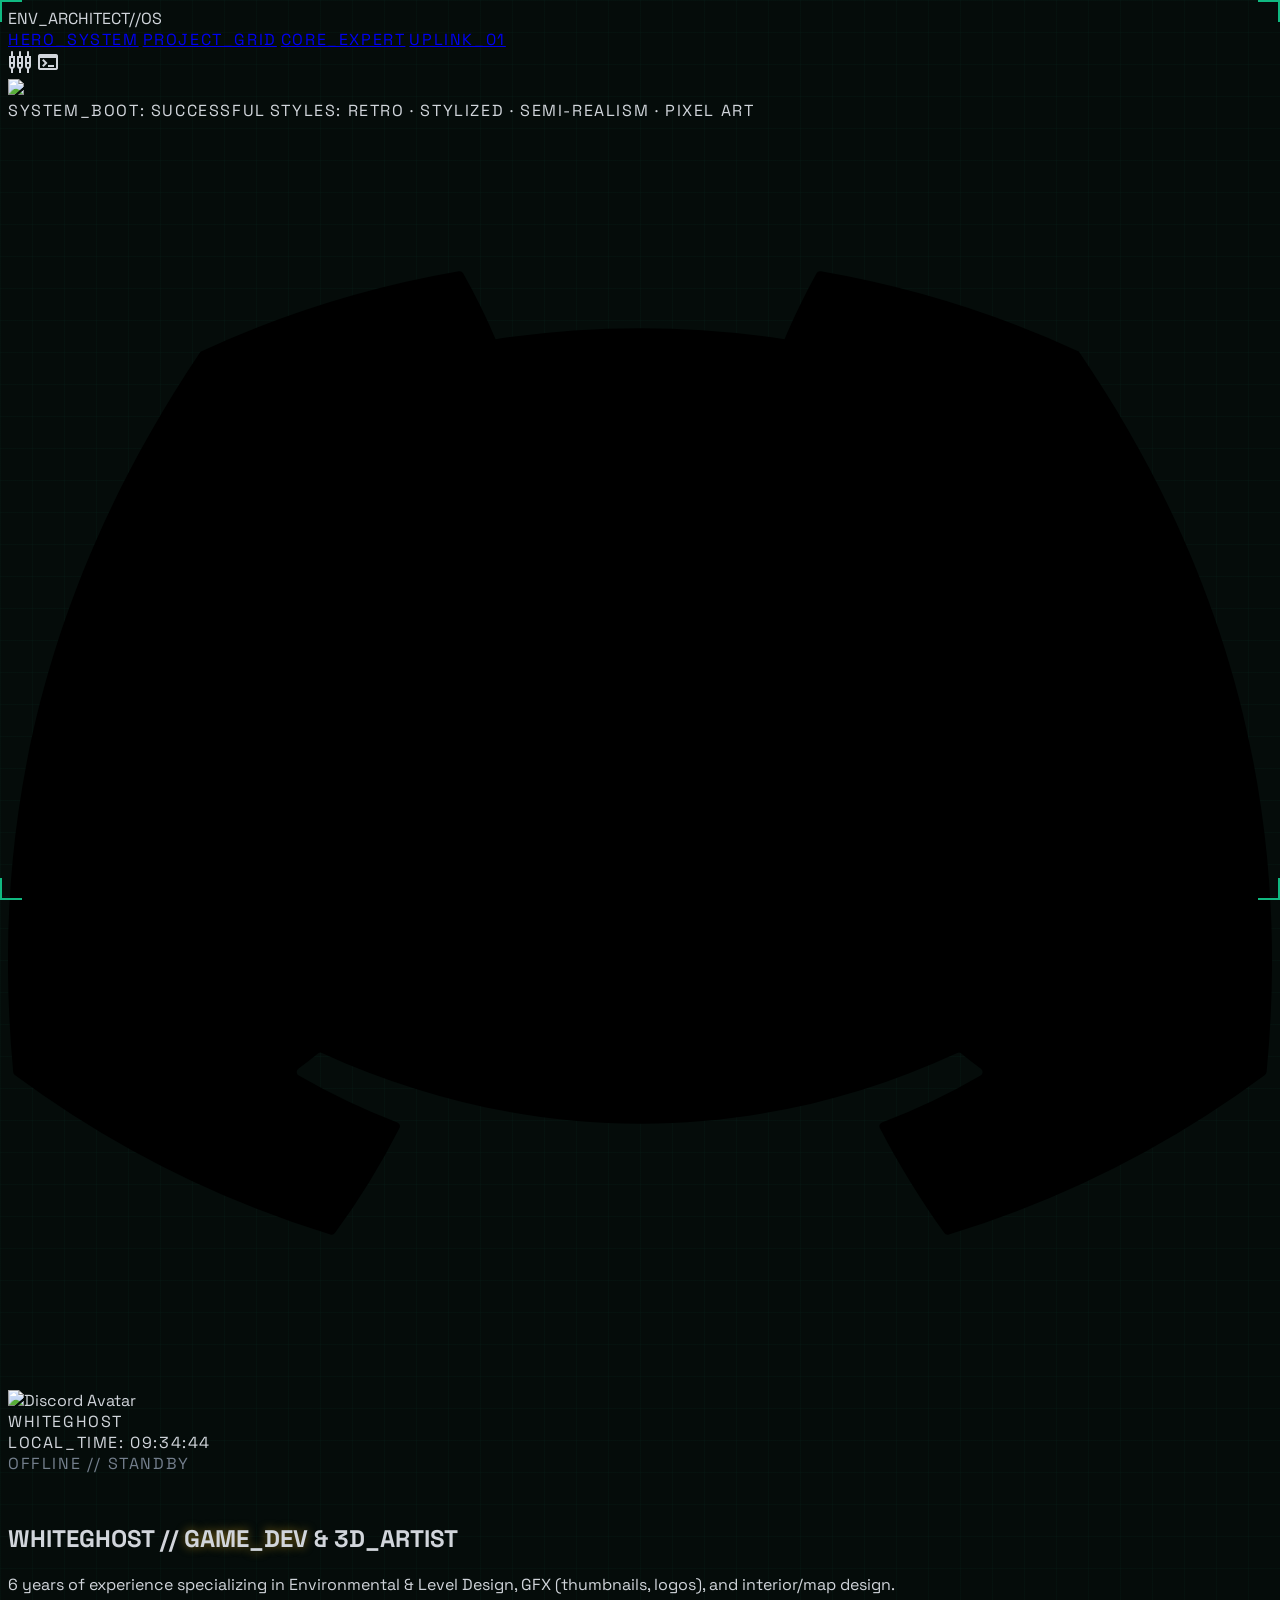
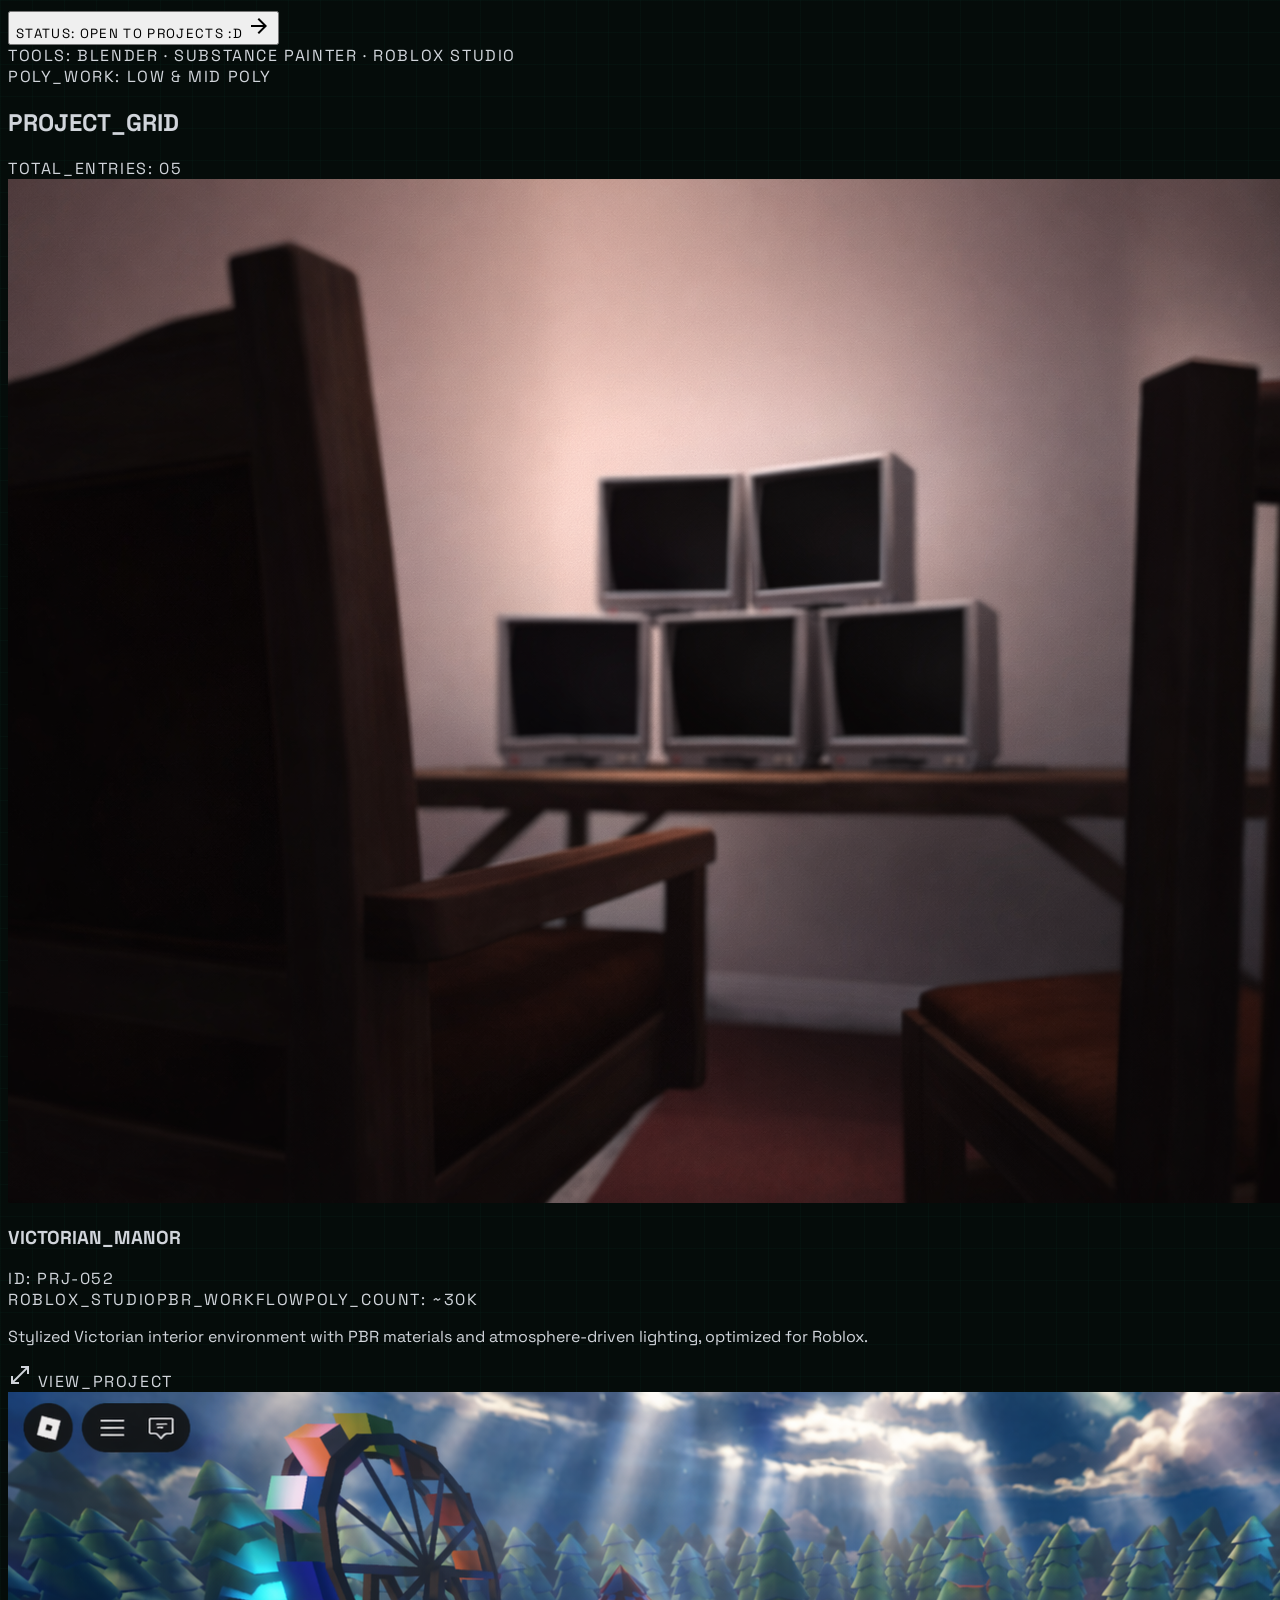
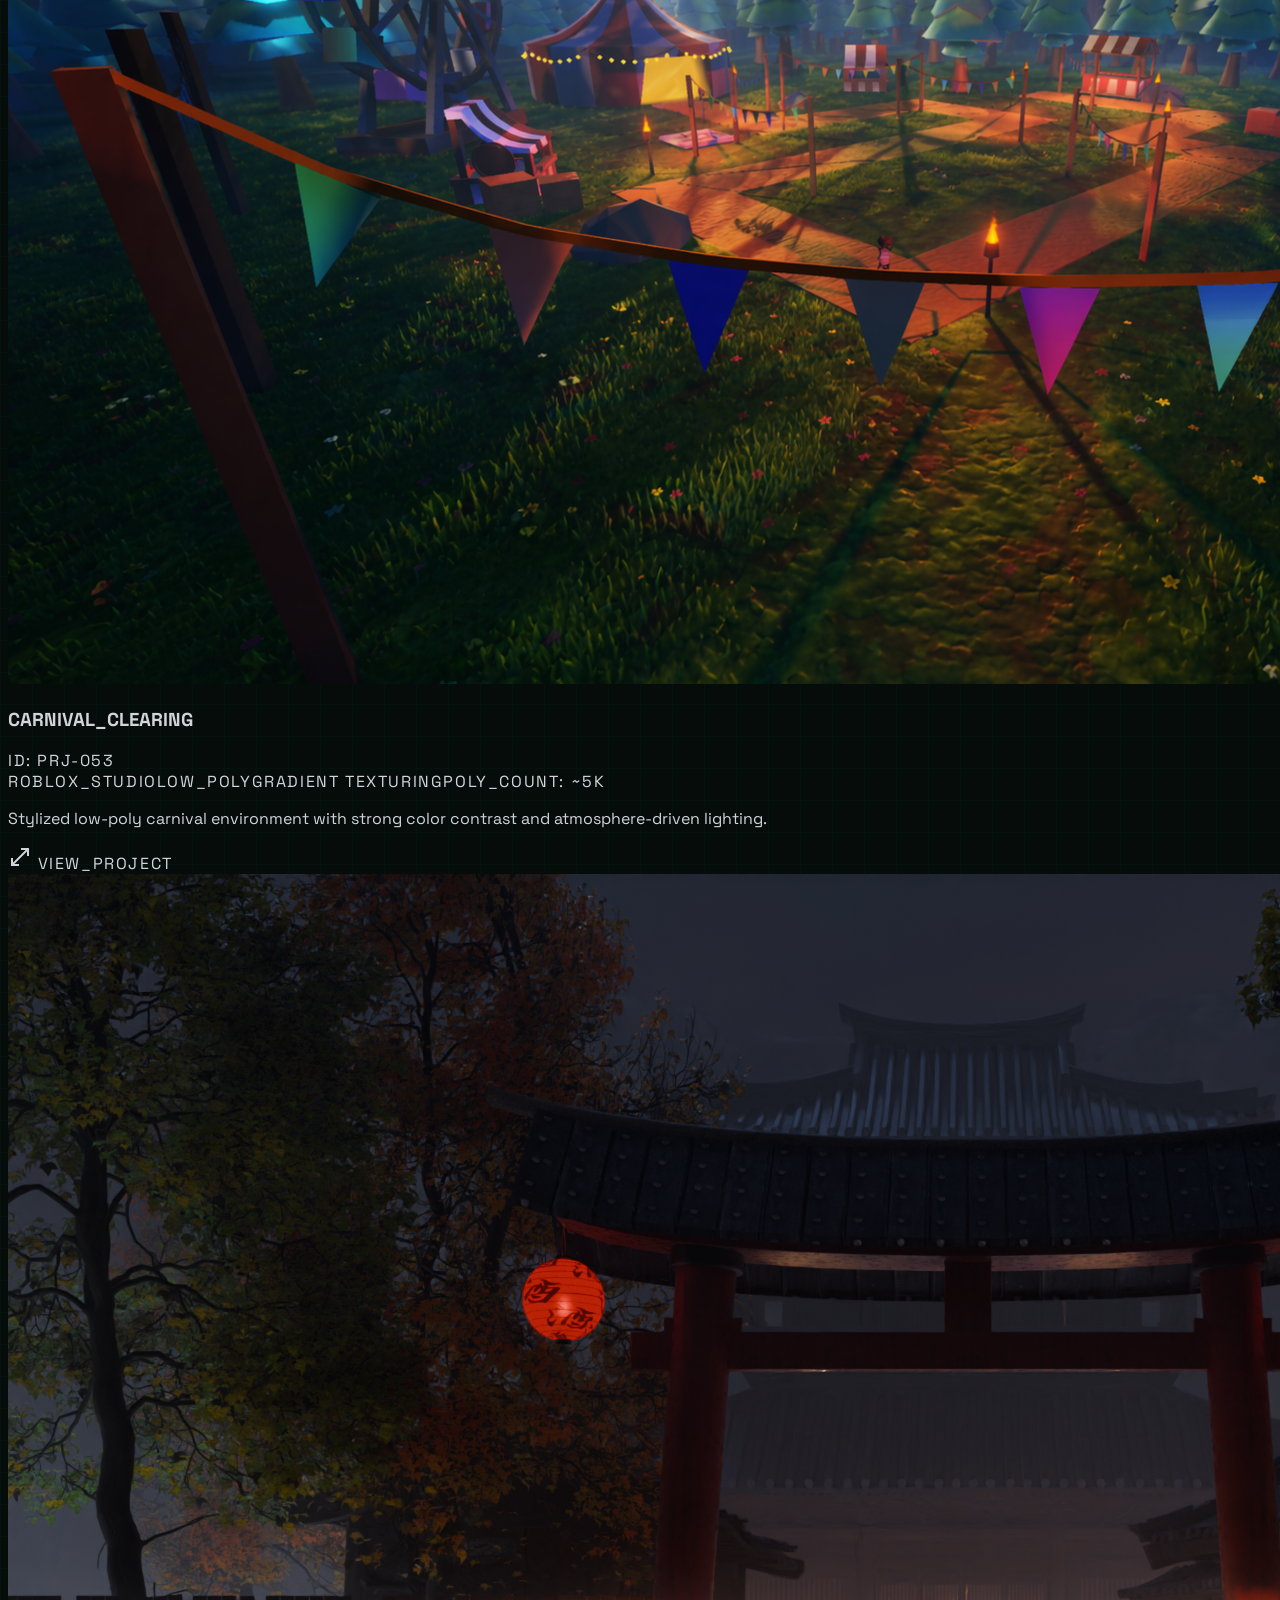
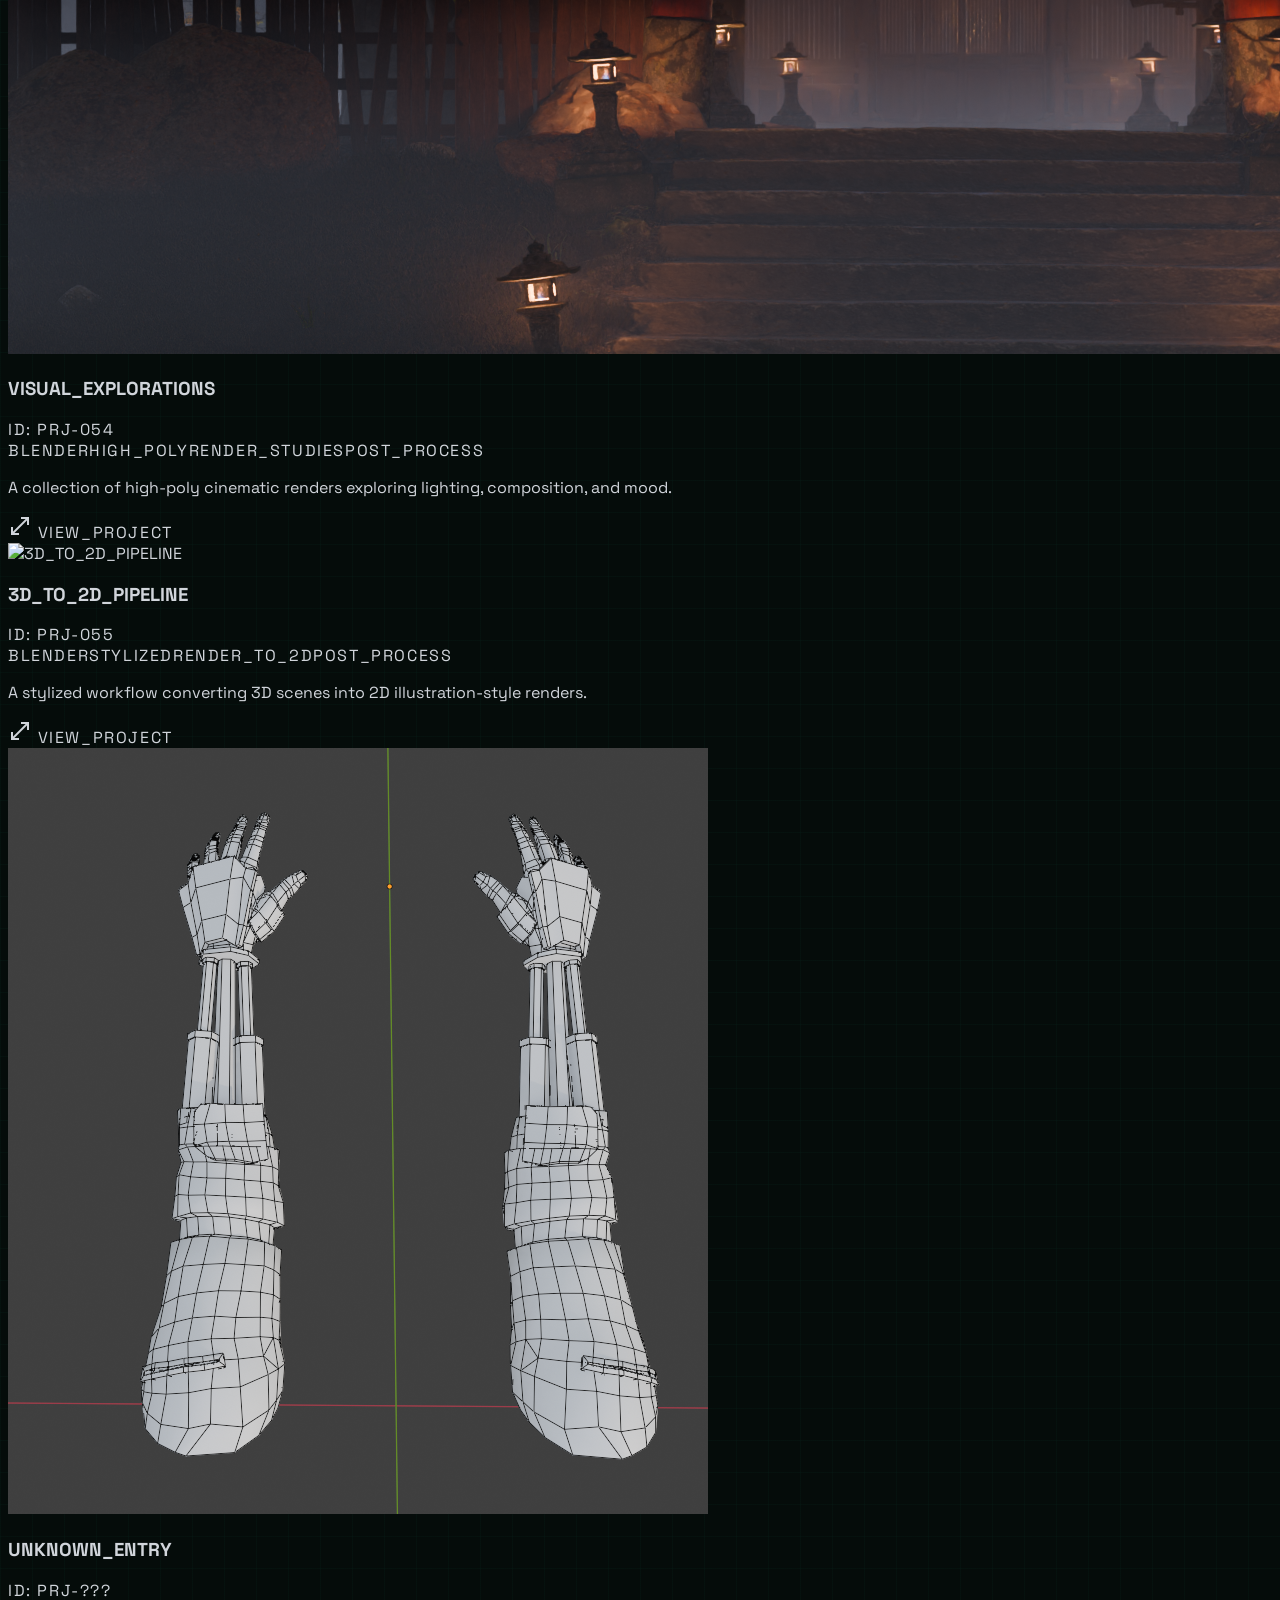
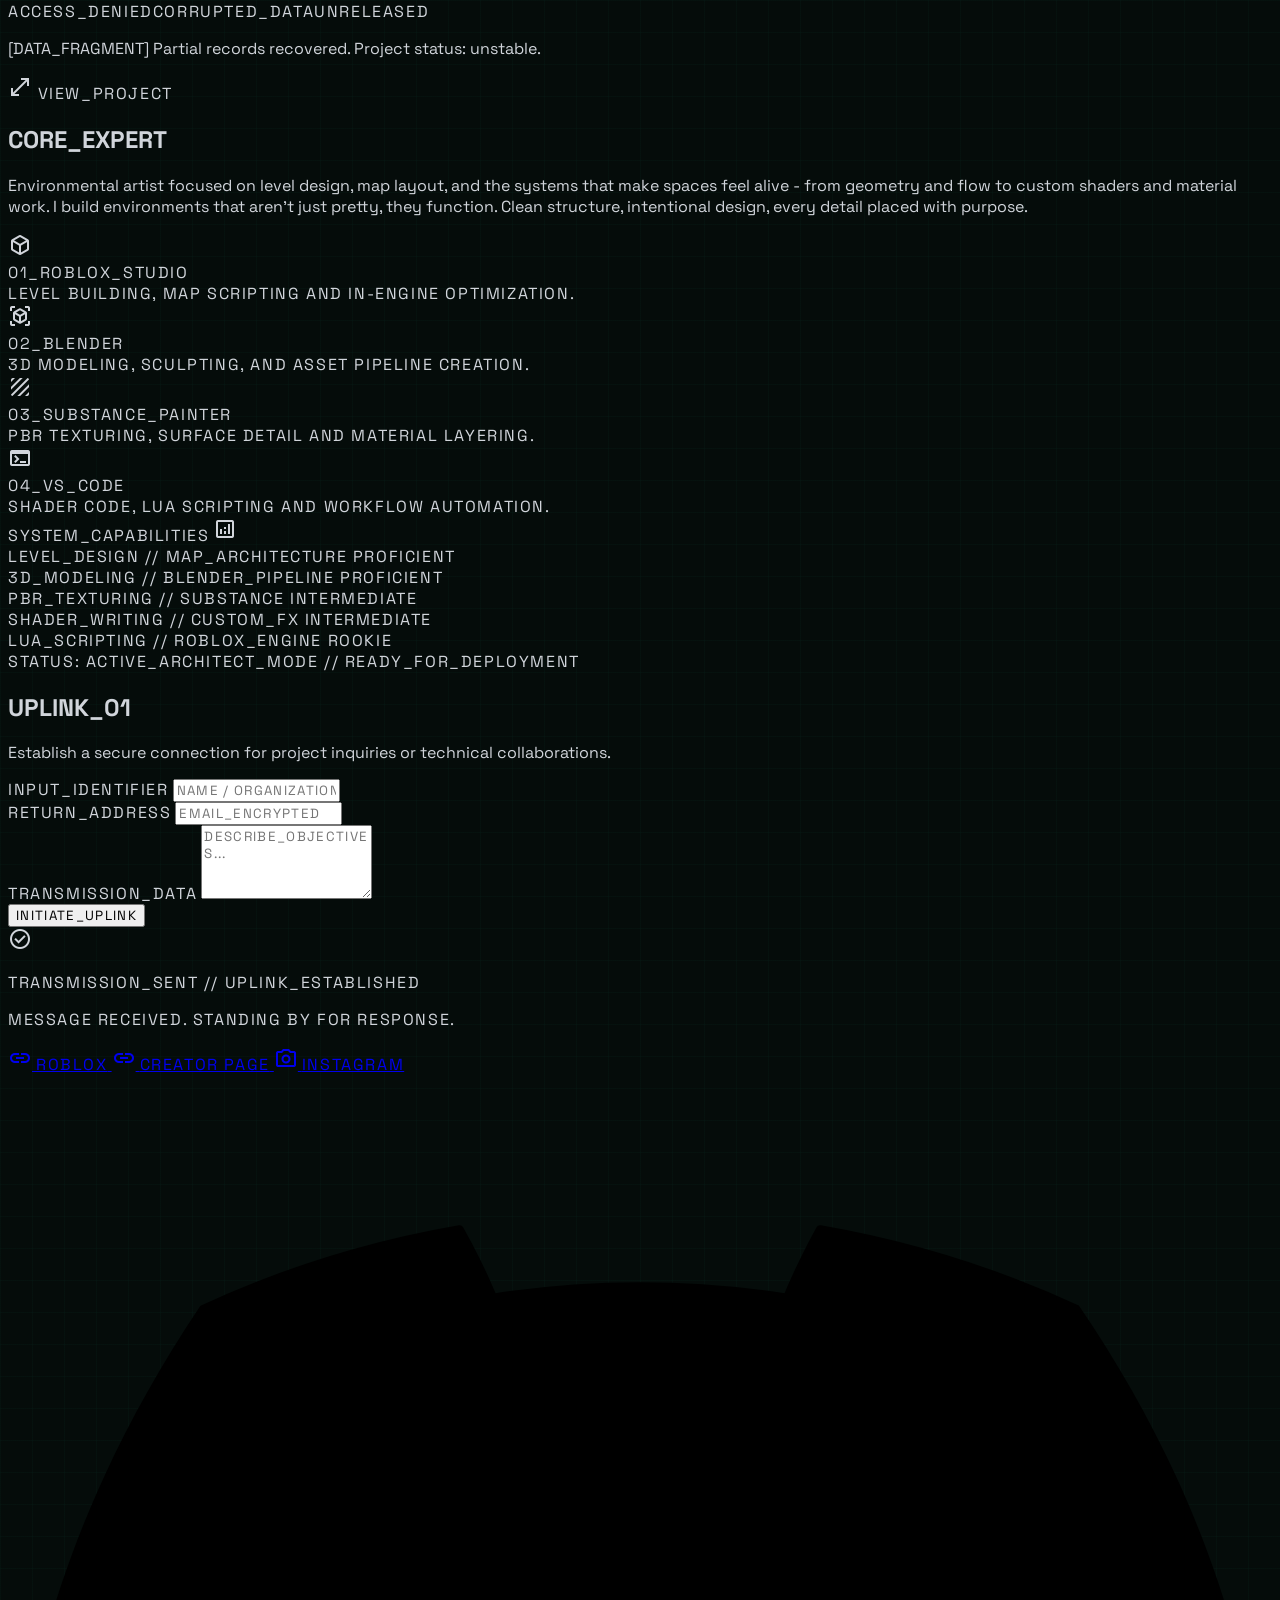
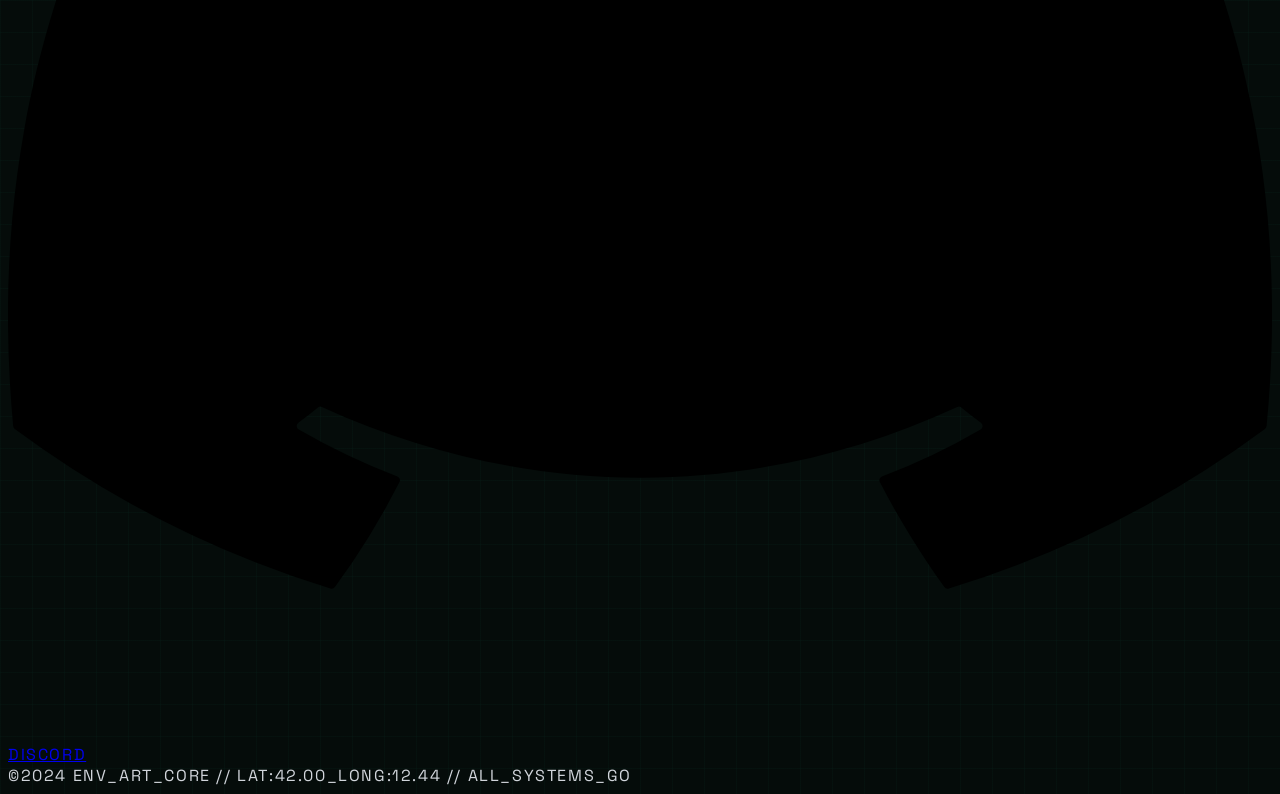
==== commit a990d489: "old one was UH, ass" ====
--- a/index.html
+++ b/index.html
@@ -1,437 +1,751 @@
 <!DOCTYPE html>
-<html lang="en">
-<head>
-<meta charset="UTF-8"/>
-<meta name="viewport" content="width=device-width, initial-scale=1.0"/>
-<title>Ashor Dev · World Builder</title>
-<link rel="preconnect" href="https://fonts.googleapis.com"/>
-<link rel="preconnect" href="https://fonts.gstatic.com" crossorigin/>
-<link href="https://fonts.googleapis.com/css2?family=Cinzel:wght@400;600;700&family=Space+Mono:ital,wght@0,400;0,700;1,400&family=Crimson+Pro:ital,wght@0,300;0,400;1,300;1,400&display=swap" rel="stylesheet"/>
-<link rel="stylesheet" href="shared.css"/>
+
+<html class="dark" lang="en"><head>
+<meta charset="utf-8"/>
+<meta content="width=device-width, initial-scale=1.0" name="viewport"/>
+<title>ENV_ARCHITECT // OS</title>
+<script src="https://cdn.tailwindcss.com?plugins=forms,container-queries"></script>
+<link href="https://fonts.googleapis.com/css2?family=Space+Grotesk:wght@300;400;500;600;700;900&amp;family=Inter:wght@400;500&amp;display=swap" rel="stylesheet"/>
+<link href="https://fonts.googleapis.com/css2?family=Material+Symbols+Outlined:wght,FILL@100..700,0..1&amp;display=swap" rel="stylesheet"/>
 <style>
-/* ── HERO-SPECIFIC ─────────────────────────────── */
-#hero{background:var(--green-900);position:absolute;inset:0;}
-
-#scene-zoom{
-  position:absolute;inset:0;
-  transform:scale(1.12);
-  transform-origin:center 60%;
-}
-.p-layer{
-  position:absolute;
-  top:0;left:-8%;
-  width:116%;height:100%;
-  will-change:transform;
-  transition:transform 0.06s linear;
-  pointer-events:none;
-}
-#layer-sky     {left:0;width:100%;z-index:1;}
-#layer-city    {z-index:2;}
-#layer-buildings{z-index:3;}
-#layer-billboard{z-index:4;}
-#layer-rooftop {z-index:5;}
-#layer-fg      {z-index:6;}
-#sky-canvas{position:absolute;inset:0;width:100%;height:100%;}
-
-#hud{position:absolute;inset:0;z-index:20;pointer-events:none;}
-#hud canvas{position:absolute;inset:0;width:100%;height:100%;}
-.rot-line{position:absolute;background:rgba(46,94,48,0.12);pointer-events:none;}
-.rot-h{left:0;right:0;height:1px;}
-.rot-v{top:0;bottom:0;width:1px;}
-#rl1{top:33.33%;}#rl2{top:66.66%;}#rv1{left:33.33%;}#rv2{left:66.66%;}
-#conv-canvas{position:absolute;inset:0;width:100%;height:100%;pointer-events:none;}
-
-#particle-canvas{position:absolute;inset:0;width:100%;height:100%;z-index:15;pointer-events:none;}
-
-.layer-svg{position:absolute;bottom:0;left:0;width:100%;height:100%;overflow:visible;}
-
-#enter-hint{
-  position:fixed;bottom:88px;left:50%;
-  transform:translateX(-50%);
-  z-index:100;pointer-events:none;
-  display:flex;flex-direction:column;align-items:center;
-  gap:5px;
-  opacity:0;animation:fadeIn 0.8s ease 2.4s forwards;
-}
-#enter-hint span{
-  font-size:8px;letter-spacing:.18em;
-  color:var(--text-hud-dim);text-transform:uppercase;
-  font-style:italic;
-  font-family:'Crimson Pro',serif;
-}
-#enter-hint-dot{
-  width:4px;height:4px;border-radius:50%;
-  background:var(--green-500);
-  animation:pulse 2.5s ease-in-out infinite;
-}
-</style>
+        :root {
+            --bg-deep: #050C0A;
+            --emerald-primary: #10B981;
+            --gold-accent: #FBBF24;
+        }
+        body {
+            background-color: var(--bg-deep);
+            color: #D1D5DB;
+            font-family: 'Space Grotesk', sans-serif;
+        }
+        .material-symbols-outlined {
+            font-variation-settings: 'FILL' 0, 'wght' 400, 'GRAD' 0, 'opsz' 24;
+            display: inline-block;
+            line-height: 1;
+        }
+        .scanning-grid {
+            background-size: 32px 32px;
+            background-image: linear-gradient(to right, rgba(16, 185, 129, 0.03) 1px, transparent 1px),
+                              linear-gradient(to bottom, rgba(16, 185, 129, 0.03) 1px, transparent 1px);
+        }
+        .hud-bracket-tl { border-top: 2px solid var(--emerald-primary); border-left: 2px solid var(--emerald-primary); width: 20px; height: 20px; position: absolute; top: 0; left: 0; }
+        .hud-bracket-tr { border-top: 2px solid var(--emerald-primary); border-right: 2px solid var(--emerald-primary); width: 20px; height: 20px; position: absolute; top: 0; right: 0; }
+        .hud-bracket-bl { border-bottom: 2px solid var(--emerald-primary); border-left: 2px solid var(--emerald-primary); width: 20px; height: 20px; position: absolute; bottom: 0; left: 0; }
+        .hud-bracket-br { border-bottom: 2px solid var(--emerald-primary); border-right: 2px solid var(--emerald-primary); width: 20px; height: 20px; position: absolute; bottom: 0; right: 0; }
+        
+        .technical-readout {
+            font-family: 'Space Grotesk', monospace;
+            letter-spacing: 0.1em;
+            text-transform: uppercase;
+        }
+        .glow-emerald {
+            text-shadow: 0 0 10px rgba(16, 185, 129, 0.5);
+        }
+        .glow-gold {
+            text-shadow: 0 0 10px rgba(251, 191, 36, 0.5);
+        }
+    html { scroll-behavior: smooth; }
+        .discord-status-online  { background-color: #3BA55C; }
+        .discord-status-idle    { background-color: #FAA61A; }
+        .discord-status-dnd     { background-color: #ED4245; }
+        .discord-status-offline { background-color: #747F8D; }
+        #discord-activity-bar {
+            transition: opacity 0.4s ease;
+        }
+    </style>
 </head>
-<body>
-<div id="site">
-
-  <!-- CCTV overlay (managed by nav.js) -->
-  <div id="cctv-overlay"><canvas id="cctv-canvas"></canvas></div>
-  <div id="cctv-stamp"></div>
-
-  <!-- corner brackets -->
-  <div class="bracket tl"></div><div class="bracket tr"></div>
-  <div class="bracket bl"></div><div class="bracket br"></div>
-
-  <!-- logo -->
-  <a id="logo" href="index.html"><span>AD · ENV</span></a>
-
-  <!-- nav -->
-  <nav id="nav-bar"></nav>
-
-  <!-- rec + section label -->
-  <div id="rec">
-    <div id="rec-dot"></div>
-    <span id="rec-text">REC · <span id="rec-timer">00:00</span></span>
-  </div>
-  <div id="section-label">
-    <div class="sl-main">Hero · Rooftop</div>
-    <div class="sl-sub">F/2.8 · AF-S · ISO 800</div>
-  </div>
-
-  <!-- enter hint -->
-  <div id="enter-hint">
-    <span>explore the world</span>
-    <div id="enter-hint-dot"></div>
-  </div>
-
-  <!-- ── HERO SCENE ── -->
-  <div id="hero">
-    <div id="scene-zoom">
-
-      <!-- sky -->
-      <div class="p-layer" id="layer-sky" data-depth="0">
-        <canvas id="sky-canvas"></canvas>
-      </div>
-
-      <!-- distant city -->
-      <div class="p-layer" id="layer-city" data-depth="0.02">
-        <svg class="layer-svg" viewBox="0 0 1600 900" preserveAspectRatio="xMidYMax meet" xmlns="http://www.w3.org/2000/svg">
-          <g fill="#0c1a0c" opacity="0.7">
-            <rect x="0" y="500" width="60" height="400"/><rect x="40" y="440" width="40" height="460"/>
-            <rect x="100" y="520" width="80" height="380"/><rect x="160" y="460" width="50" height="440"/>
-            <rect x="190" y="400" width="30" height="500"/><rect x="240" y="480" width="70" height="420"/>
-            <rect x="290" y="430" width="45" height="470"/><rect x="320" y="380" width="35" height="520"/>
-            <rect x="380" y="500" width="90" height="400"/><rect x="450" y="440" width="55" height="460"/>
-            <rect x="490" y="410" width="30" height="490"/><rect x="540" y="470" width="75" height="430"/>
-            <rect x="600" y="420" width="50" height="480"/><rect x="630" y="380" width="40" height="520"/>
-            <rect x="700" y="460" width="85" height="440"/><rect x="760" y="410" width="55" height="490"/>
-            <rect x="800" y="370" width="40" height="530"/><rect x="860" y="490" width="70" height="410"/>
-            <rect x="910" y="440" width="45" height="460"/><rect x="940" y="400" width="30" height="500"/>
-            <rect x="990" y="470" width="80" height="430"/><rect x="1050" y="430" width="50" height="470"/>
-            <rect x="1080" y="390" width="35" height="510"/><rect x="1140" y="510" width="75" height="390"/>
-            <rect x="1190" y="450" width="55" height="450"/><rect x="1230" y="400" width="40" height="500"/>
-            <rect x="1290" y="480" width="80" height="420"/><rect x="1350" y="430" width="60" height="470"/>
-            <rect x="1390" y="380" width="45" height="520"/><rect x="1450" y="500" width="70" height="400"/>
-            <rect x="1500" y="440" width="50" height="460"/><rect x="1540" y="390" width="60" height="510"/>
-          </g>
-        </svg>
-      </div>
-
-      <!-- background buildings with vines -->
-      <div class="p-layer" id="layer-buildings" data-depth="0.06">
-        <svg class="layer-svg" viewBox="0 0 1600 900" preserveAspectRatio="xMidYMax meet" xmlns="http://www.w3.org/2000/svg">
-          <g fill="#0d1d0d">
-            <rect x="80" y="280" width="180" height="620"/>
-            <rect x="90" y="295" width="30" height="45" fill="#0f220f"/><rect x="130" y="295" width="30" height="45" fill="#0f220f"/>
-            <rect x="170" y="295" width="30" height="45" fill="#0f220f"/><rect x="90" y="360" width="30" height="45" fill="#0e200e"/>
-            <rect x="130" y="360" width="30" height="45" fill="#0e200e"/><rect x="170" y="360" width="30" height="45" fill="#0e200e"/>
-            <rect x="90" y="425" width="30" height="45" fill="#0e1e0e"/><rect x="130" y="425" width="30" height="45" fill="#0e1e0e"/>
-            <rect x="170" y="425" width="30" height="45" fill="#0e1e0e"/>
-          </g>
-          <path d="M100 280 Q95 320 102 360 Q98 400 105 450 Q100 500 108 560" stroke="#1a3a10" stroke-width="2" fill="none" opacity="0.7"/>
-          <path d="M140 280 Q145 330 138 380 Q142 430 136 480" stroke="#1a3a10" stroke-width="1.5" fill="none" opacity="0.5"/>
-          <ellipse cx="103" cy="340" rx="8" ry="5" fill="#1e4012" opacity="0.6"/>
-          <ellipse cx="140" cy="310" rx="6" ry="4" fill="#1e4012" opacity="0.5"/>
-          <ellipse cx="107" cy="420" rx="7" ry="4" fill="#1a3a10" opacity="0.6"/>
-          <g fill="#0c1c0c">
-            <rect x="320" y="220" width="220" height="680"/>
-            <rect x="335" y="238" width="35" height="50" fill="#10230f"/><rect x="380" y="238" width="35" height="50" fill="#10230f"/>
-            <rect x="425" y="238" width="35" height="50" fill="#10230f"/><rect x="470" y="238" width="35" height="50" fill="#10230f"/>
-            <rect x="335" y="310" width="35" height="50" fill="#0f210f"/><rect x="380" y="310" width="35" height="50" fill="#0f210f"/>
-            <rect x="425" y="310" width="35" height="50" fill="#0f210f"/><rect x="470" y="310" width="35" height="50" fill="#0f210f"/>
-            <rect x="335" y="382" width="35" height="50" fill="#0e1f0e"/><rect x="380" y="382" width="35" height="50" fill="#0e1f0e"/>
-            <rect x="425" y="382" width="35" height="50" fill="#0e1f0e"/><rect x="470" y="382" width="35" height="50" fill="#0e1f0e"/>
-          </g>
-          <line x1="380" y1="220" x2="380" y2="120" stroke="#162816" stroke-width="3"/>
-          <line x1="380" y1="140" x2="480" y2="140" stroke="#162816" stroke-width="2"/>
-          <line x1="380" y1="140" x2="310" y2="180" stroke="#162816" stroke-width="1.5"/>
-          <path d="M350 220 Q346 270 354 330 Q348 390 356 460 Q350 530 360 600" stroke="#1c3e12" stroke-width="2.5" fill="none" opacity="0.8"/>
-          <ellipse cx="354" cy="290" rx="10" ry="6" fill="#204514" opacity="0.7"/>
-          <ellipse cx="352" cy="380" rx="9" ry="5" fill="#1c3e12" opacity="0.6"/>
-          <g fill="#0b1b0c">
-            <rect x="1160" y="260" width="200" height="640"/>
-            <rect x="1175" y="278" width="30" height="44" fill="#0e2010"/><rect x="1215" y="278" width="30" height="44" fill="#0e2010"/>
-            <rect x="1255" y="278" width="30" height="44" fill="#0e2010"/><rect x="1295" y="278" width="30" height="44" fill="#0e2010"/>
-            <rect x="1175" y="344" width="30" height="44" fill="#0d1f0f"/><rect x="1215" y="344" width="30" height="44" fill="#0d1f0f"/>
-            <rect x="1255" y="344" width="30" height="44" fill="#0d1f0f"/><rect x="1295" y="344" width="30" height="44" fill="#0d1f0f"/>
-          </g>
-          <path d="M1200 260 Q1196 310 1204 370 Q1198 430 1206 500" stroke="#1a3a10" stroke-width="2" fill="none" opacity="0.7"/>
-          <ellipse cx="1202" cy="330" rx="9" ry="5" fill="#1e4012" opacity="0.6"/>
-          <g fill="#0c1a0b">
-            <rect x="1420" y="300" width="160" height="600"/>
-            <rect x="1435" y="318" width="28" height="40" fill="#0f2010"/><rect x="1473" y="318" width="28" height="40" fill="#0f2010"/>
-            <rect x="1511" y="318" width="28" height="40" fill="#0f2010"/><rect x="1549" y="318" width="28" height="40" fill="#0f2010"/>
-          </g>
-        </svg>
-      </div>
-
-      <!-- billboard -->
-      <div class="p-layer" id="layer-billboard" data-depth="0.12">
-        <svg class="layer-svg" viewBox="0 0 1600 900" preserveAspectRatio="xMidYMax meet" xmlns="http://www.w3.org/2000/svg">
-          <rect x="784" y="360" width="32" height="260" fill="#0e1e0e"/>
-          <rect x="786" y="362" width="4" height="258" fill="#162816" opacity="0.5"/>
-          <rect x="490" y="120" width="620" height="260" rx="4" fill="#0c1c0c" stroke="#1e3e1a" stroke-width="3"/>
-          <rect x="498" y="128" width="604" height="244" rx="2" fill="#0a180a" stroke="#162816" stroke-width="1"/>
-          <rect x="502" y="132" width="596" height="236" rx="2" fill="#120e02" style="animation:billboardGlow 6s ease-in-out infinite;"/>
-          <rect x="506" y="136" width="588" height="228" rx="1" fill="#0f0c02" opacity="0.9"/>
-          <g style="animation:billboardGlitch 2.2s ease-out 0.3s both;">
-            <text x="800" y="228" text-anchor="middle" font-family="'Cinzel',serif" font-weight="700" font-size="64" fill="#d4a830" letter-spacing="8">Ashor Dev</text>
-            <text x="800" y="258" text-anchor="middle" font-family="'Space Mono',monospace" font-size="11" fill="#7a6020" letter-spacing="4">WORLD BUILDER · ENV SYSTEMS · GAME DEV</text>
-          </g>
-          <rect x="506" y="136" width="588" height="228" fill="none" stroke="#c4921a" stroke-width="0.5" opacity="0.15"/>
-          <g stroke="#c4921a" stroke-width="0.3" opacity="0.06">
-            <line x1="506" y1="148" x2="1094" y2="148"/><line x1="506" y1="160" x2="1094" y2="160"/>
-            <line x1="506" y1="172" x2="1094" y2="172"/><line x1="506" y1="184" x2="1094" y2="184"/>
-            <line x1="506" y1="196" x2="1094" y2="196"/><line x1="506" y1="208" x2="1094" y2="208"/>
-            <line x1="506" y1="220" x2="1094" y2="220"/><line x1="506" y1="232" x2="1094" y2="232"/>
-            <line x1="506" y1="244" x2="1094" y2="244"/><line x1="506" y1="256" x2="1094" y2="256"/>
-            <line x1="506" y1="268" x2="1094" y2="268"/><line x1="506" y1="280" x2="1094" y2="280"/>
-            <line x1="506" y1="292" x2="1094" y2="292"/><line x1="506" y1="304" x2="1094" y2="304"/>
-            <line x1="506" y1="316" x2="1094" y2="316"/><line x1="506" y1="328" x2="1094" y2="328"/>
-            <line x1="506" y1="340" x2="1094" y2="340"/><line x1="506" y1="352" x2="1094" y2="352"/>
-          </g>
-          <g stroke="#c4921a" stroke-width="1.2" fill="none" opacity="0.55">
-            <path d="M494 114 L494 126 M494 114 L508 114"/><path d="M1106 114 L1106 126 M1106 114 L1092 114"/>
-            <path d="M494 386 L494 374 M494 386 L508 386"/><path d="M1106 386 L1106 374 M1106 386 L1092 386"/>
-          </g>
-          <g stroke="#c4921a" stroke-width="0.8" fill="none" opacity="0.4">
-            <line x1="790" y1="240" x2="770" y2="240"/><line x1="810" y1="240" x2="830" y2="240"/>
-            <line x1="800" y1="230" x2="800" y2="212"/><line x1="800" y1="250" x2="800" y2="268"/>
-            <circle cx="800" cy="240" r="5" fill="none"/>
-          </g>
-          <path d="M490 200 Q484 230 488 270 Q482 310 486 350 Q490 380 490 380" stroke="#1e4014" stroke-width="2.5" fill="none"/>
-          <ellipse cx="487" cy="240" rx="10" ry="6" fill="#224816" opacity="0.8"/>
-          <ellipse cx="489" cy="300" rx="8" ry="5" fill="#1e4214" opacity="0.7"/>
-          <ellipse cx="486" cy="355" rx="9" ry="5" fill="#1c3e12" opacity="0.6"/>
-          <path d="M1110 180 Q1116 220 1112 260 Q1118 300 1114 350" stroke="#1e4014" stroke-width="2" fill="none"/>
-          <ellipse cx="1113" cy="230" rx="8" ry="5" fill="#214616" opacity="0.7"/>
-          <ellipse cx="1115" cy="310" rx="7" ry="4" fill="#1e4212" opacity="0.6"/>
-        </svg>
-      </div>
-
-      <!-- rooftop + avatar -->
-      <div class="p-layer" id="layer-rooftop" data-depth="0.20">
-        <svg class="layer-svg" viewBox="0 0 1600 900" preserveAspectRatio="xMidYMax meet" xmlns="http://www.w3.org/2000/svg">
-          <rect x="300" y="500" width="1000" height="400" fill="#0b1b0c"/>
-          <rect x="280" y="488" width="1040" height="28" fill="#112011" rx="2"/>
-          <rect x="278" y="510" width="1044" height="8" fill="#0f1e0f"/>
-          <g fill="#0d1d0d" stroke="#162816" stroke-width="0.5">
-            <rect x="340" y="450" width="80" height="55" rx="2"/>
-            <rect x="350" y="442" width="60" height="14" rx="1"/>
-            <rect x="355" y="460" width="8" height="30" fill="#121f12"/>
-            <rect x="372" y="460" width="8" height="30" fill="#121f12"/>
-            <rect x="389" y="460" width="8" height="30" fill="#121f12"/>
-          </g>
-          <g fill="#0d1d0d" stroke="#162816" stroke-width="0.5">
-            <rect x="1180" y="448" width="90" height="50" rx="2"/>
-            <rect x="1195" y="440" width="60" height="13" rx="1"/>
-          </g>
-          <rect x="1260" y="360" width="14" height="130" fill="#0c1c0c"/>
-          <rect x="1268" y="360" width="14" height="130" fill="#0c1c0c"/>
-          <ellipse cx="1268" cy="362" rx="36" ry="12" fill="#0f200f"/>
-          <rect x="1232" y="360" width="72" height="80" rx="3" fill="#0e1e0e"/>
-          <ellipse cx="1268" cy="440" rx="36" ry="10" fill="#0c1a0c"/>
-          <path d="M 420 488 Q 420 470 440 465 L 560 465 Q 580 465 580 450 L 580 440" stroke="#112211" stroke-width="6" fill="none" stroke-linecap="round"/>
-          <path d="M 1100 488 Q 1100 470 1080 465 L 980 465 Q 960 465 960 450" stroke="#112211" stroke-width="5" fill="none" stroke-linecap="round"/>
-          <g id="avatar" transform="translate(760, 430)">
-            <rect x="-12" y="50" width="10" height="40" rx="5" fill="#1a2e1a"/>
-            <rect x="2" y="50" width="10" height="40" rx="5" fill="#1a2e1a"/>
-            <ellipse cx="-7" cy="92" rx="8" ry="5" fill="#111e11"/>
-            <ellipse cx="7" cy="92" rx="8" ry="5" fill="#111e11"/>
-            <rect x="-18" y="12" width="36" height="42" rx="6" fill="#182818"/>
-            <path d="M-18 18 Q-14 12 0 10 Q14 12 18 18" fill="#1e3a1e" stroke="none"/>
-            <rect x="-26" y="20" width="12" height="28" rx="5" fill="#182818"/>
-            <rect x="14" y="20" width="12" height="28" rx="5" fill="#182818"/>
-            <ellipse cx="0" cy="4" rx="14" ry="15" fill="#1e3a1e"/>
-            <ellipse cx="0" cy="6" rx="10" ry="10" fill="#162e16"/>
-            <rect x="-16" y="8" width="6" height="10" rx="3" fill="#1a3018"/>
-            <rect x="10" y="8" width="6" height="10" rx="3" fill="#1a3018"/>
-          </g>
-        </svg>
-      </div>
-
-      <!-- foreground bushes -->
-      <div class="p-layer" id="layer-fg" data-depth="0.30">
-        <svg class="layer-svg" viewBox="0 0 1600 900" preserveAspectRatio="xMidYMax meet" xmlns="http://www.w3.org/2000/svg">
-          <g class="foliage-zone" data-cx="200" data-cy="780">
-            <ellipse cx="80" cy="820" rx="90" ry="55" fill="#132813"/>
-            <ellipse cx="160" cy="800" rx="80" ry="50" fill="#163016"/>
-            <ellipse cx="240" cy="830" rx="70" ry="45" fill="#112611"/>
-            <ellipse cx="130" cy="780" rx="60" ry="40" fill="#183018"/>
-            <ellipse cx="60" cy="790" rx="50" ry="35" fill="#142a14"/>
-            <ellipse cx="200" cy="810" rx="55" ry="38" fill="#163216"/>
-            <path d="M50 730 Q45 760 50 790 Q46 820 52 850" stroke="#1e4214" stroke-width="2" fill="none"/>
-            <path d="M120 720 Q125 755 118 785 Q123 815 116 850" stroke="#1a3c12" stroke-width="1.5" fill="none"/>
-            <path d="M190 715 Q186 748 192 778 Q188 808 194 840" stroke="#1e4014" stroke-width="1.5" fill="none"/>
-            <ellipse cx="50" cy="760" rx="8" ry="5" fill="#224a18" transform="rotate(-20,50,760)"/>
-            <ellipse cx="120" cy="745" rx="7" ry="4" fill="#204616" transform="rotate(15,120,745)"/>
-            <ellipse cx="192" cy="738" rx="7" ry="4" fill="#224a16" transform="rotate(-10,192,738)"/>
-            <ellipse cx="51" cy="800" rx="6" ry="4" fill="#1e4214" transform="rotate(25,51,800)"/>
-            <ellipse cx="117" cy="795" rx="6" ry="3" fill="#1c3e12" transform="rotate(-15,117,795)"/>
-          </g>
-          <g class="foliage-zone" data-cx="1400" data-cy="780">
-            <ellipse cx="1520" cy="820" rx="90" ry="55" fill="#122712"/>
-            <ellipse cx="1440" cy="800" rx="80" ry="50" fill="#153015"/>
-            <ellipse cx="1360" cy="830" rx="70" ry="45" fill="#112511"/>
-            <ellipse cx="1470" cy="780" rx="60" ry="40" fill="#173117"/>
-            <ellipse cx="1540" cy="795" rx="50" ry="35" fill="#132913"/>
-            <ellipse cx="1400" cy="812" rx="55" ry="38" fill="#153215"/>
-            <path d="M1550 725 Q1555 758 1549 790 Q1554 820 1548 850" stroke="#1e4214" stroke-width="2" fill="none"/>
-            <path d="M1480 718 Q1475 752 1482 784 Q1477 815 1484 848" stroke="#1a3c12" stroke-width="1.5" fill="none"/>
-            <path d="M1410 715 Q1414 748 1408 778 Q1412 808 1406 840" stroke="#1c3e12" stroke-width="1.5" fill="none"/>
-            <ellipse cx="1549" cy="758" rx="8" ry="5" fill="#224a18" transform="rotate(20,1549,758)"/>
-            <ellipse cx="1480" cy="742" rx="7" ry="4" fill="#1e4616" transform="rotate(-15,1480,742)"/>
-            <ellipse cx="1408" cy="736" rx="7" ry="4" fill="#224a16" transform="rotate(10,1408,736)"/>
-          </g>
-          <ellipse cx="800" cy="900" rx="500" ry="60" fill="#0e200e" opacity="0.8"/>
-          <ellipse cx="800" cy="895" rx="380" ry="40" fill="#112411" opacity="0.6"/>
-          <g fill="#1a3a16" opacity="0.9">
-            <ellipse cx="650" cy="870" rx="35" ry="22"/>
-            <ellipse cx="700" cy="860" rx="28" ry="18"/>
-            <ellipse cx="900" cy="868" rx="32" ry="20"/>
-            <ellipse cx="950" cy="858" rx="26" ry="16"/>
-          </g>
-        </svg>
-      </div>
-    </div><!-- end scene-zoom -->
-
-    <!-- HUD overlay -->
-    <div id="hud">
-      <div class="rot-line rot-h" id="rl1"></div>
-      <div class="rot-line rot-h" id="rl2"></div>
-      <div class="rot-line rot-v" id="rv1"></div>
-      <div class="rot-line rot-v" id="rv2"></div>
-      <canvas id="conv-canvas"></canvas>
+<body class="scanning-grid selection:bg-emerald-500 selection:text-black">
+<!-- TopNavBar Shell -->
+<header class="fixed top-0 w-full border-b border-emerald-900/60 bg-[#050C0A]/90 backdrop-blur-xl flex justify-between items-center px-8 py-4 z-50 md:px-12">
+<div class="text-lg font-black tracking-tighter text-emerald-400">
+        ENV_ARCHITECT//OS
     </div>
-
-    <canvas id="particle-canvas"></canvas>
-  </div><!-- end #hero -->
-
-</div><!-- end #site -->
-
-<script src="nav.js"></script>
+<nav class="hidden md:flex items-center space-x-8">
+<a class="technical-readout text-xs font-bold text-yellow-500 border-b border-yellow-500 pb-1 cursor-crosshair" href="#hero">HERO_SYSTEM</a>
+<a class="technical-readout text-xs font-bold text-emerald-600 hover:text-yellow-400 transition-all duration-150 cursor-crosshair" href="#grid">PROJECT_GRID</a>
+<a class="technical-readout text-xs font-bold text-emerald-600 hover:text-yellow-400 transition-all duration-150 cursor-crosshair" href="#expert">CORE_EXPERT</a>
+<a class="technical-readout text-xs font-bold text-emerald-600 hover:text-yellow-400 transition-all duration-150 cursor-crosshair" href="#uplink">UPLINK_01</a>
+</nav>
+<div class="flex items-center space-x-4">
+<span class="material-symbols-outlined text-emerald-500 cursor-crosshair">settings_input_component</span>
+<span class="material-symbols-outlined text-emerald-500 cursor-crosshair">terminal</span>
+</div>
+</header>
+<main class="relative">
+<!-- Hero Section -->
+<section class="relative h-screen flex items-center justify-center overflow-hidden" id="hero">
+<div class="absolute inset-0 z-0">
+<img class="w-full h-full object-cover opacity-40 grayscale-[0.5]" data-alt="Cinematic wide shot of a sprawling futuristic cyberpunk city with neon lighting" src="https://lh3.googleusercontent.com/aida-public/[base64]"/>
+<div class="absolute inset-0 bg-gradient-to-t from-[#050C0A] via-[#050C0A]/40 to-transparent"></div>
+</div>
+<!-- HUD Overlay -->
+<div class="relative z-10 w-full max-w-7xl mx-6 border border-emerald-500/30 bg-[#0D1F1A]/60 backdrop-blur-md p-12">
+<div class="hud-bracket-tl"></div>
+<div class="hud-bracket-tr"></div>
+<div class="hud-bracket-bl"></div>
+<div class="hud-bracket-br"></div>
+<div class="flex flex-col space-y-6">
+<div class="flex flex-wrap items-center gap-4">
+<div class="h-[1px] w-12 bg-yellow-500"></div>
+<span class="technical-readout text-[10px] text-yellow-500 font-bold">SYSTEM_BOOT: SUCCESSFUL</span>
+<span class="technical-readout text-[10px] text-emerald-500/70">STYLES: RETRO · STYLIZED · SEMI-REALISM · PIXEL ART</span>
+<div class="flex items-center space-x-4 ml-auto border-l border-emerald-900/40 pl-6">
+<!-- Discord Avatar -->
+<div class="relative flex-shrink-0">
+<div class="w-10 h-10 rounded-full border-2 border-[#5865F2]/50 p-0.5" id="discord-avatar-ring">
+<div class="w-full h-full rounded-full bg-[#0D1F1A] flex items-center justify-center overflow-hidden" id="discord-avatar-wrapper">
+<svg id="discord-default-icon" xmlns="http://www.w3.org/2000/svg" viewBox="0 0 24 24" class="w-5 h-5 fill-[#5865F2]/70"><path d="M20.317 4.37a19.791 19.791 0 0 0-4.885-1.515.074.074 0 0 0-.079.037c-.21.375-.444.864-.608 1.25a18.27 18.27 0 0 0-5.487 0 12.64 12.64 0 0 0-.617-1.25.077.077 0 0 0-.079-.037A19.736 19.736 0 0 0 3.677 4.37a.07.07 0 0 0-.032.027C.533 9.046-.32 13.58.099 18.057a.082.082 0 0 0 .031.057 19.9 19.9 0 0 0 5.993 3.03.078.078 0 0 0 .084-.028 14.09 14.09 0 0 0 1.226-1.994.076.076 0 0 0-.041-.106 13.107 13.107 0 0 1-1.872-.892.077.077 0 0 1-.008-.128 10.2 10.2 0 0 0 .372-.292.074.074 0 0 1 .077-.01c3.928 1.793 8.18 1.793 12.062 0a.074.074 0 0 1 .078.01c.12.098.246.198.373.292a.077.077 0 0 1-.006.127 12.299 12.299 0 0 1-1.873.892.077.077 0 0 0-.041.107c.36.698.772 1.362 1.225 1.993a.076.076 0 0 0 .084.028 19.839 19.839 0 0 0 6.002-3.03.077.077 0 0 0 .032-.054c.5-5.177-.838-9.674-3.549-13.66a.061.061 0 0 0-.031-.03z"/></svg>
+<img id="discord-avatar-img" class="w-full h-full object-cover hidden rounded-full" src="" alt="Discord Avatar"/>
+</div>
+</div>
+<div class="absolute bottom-0 right-0 w-3 h-3 rounded-full border-2 border-[#0D1F1A] animate-pulse discord-status-offline" id="discord-status-dot"></div>
+</div>
+<!-- Discord Info -->
+<div class="flex flex-col justify-center min-w-0">
+<div class="flex items-center space-x-2">
+<span class="technical-readout text-[10px] text-[#5865F2] font-bold truncate max-w-[130px]" id="discord-username">WHITEGHOST</span>
+<span class="w-1 h-1 bg-emerald-900/40 rounded-full"></span>
+<div class="technical-readout text-[9px] text-emerald-600 flex items-center space-x-1">
+<span>LOCAL_TIME:</span>
+<span class="text-yellow-500 font-bold tabular-nums" id="ist-clock">00:00:00</span>
+</div>
+</div>
+<div class="flex items-center space-x-2 mt-0.5">
+<span class="technical-readout text-[10px] font-bold" id="discord-status-text">CONNECTING...</span>
+</div>
+<div id="discord-activity-bar" class="flex items-center space-x-1 mt-0.5" style="opacity:0;transition:opacity 0.4s ease">
+<span class="material-symbols-outlined text-yellow-500 text-[13px]" id="discord-activity-icon">deployed_code</span>
+<span class="technical-readout text-[9px] text-emerald-500/60 tracking-wider truncate max-w-[180px]" id="discord-activity-text">—</span>
+</div>
+<button id="discord-copy-btn" onclick="copyDiscordTag()" class="mt-1 self-start technical-readout text-[8px] text-[#5865F2]/60 hover:text-[#5865F2] border border-[#5865F2]/20 hover:border-[#5865F2]/60 px-1.5 py-0.5 transition-all duration-200 active:scale-95" style="display:none">
+COPY_TAG
+</button>
+</div>
+</div>
+</div>
+<h1 class="font-black text-6xl md:text-7xl text-emerald-400 leading-none uppercase max-w-4xl tracking-tighter">
+                    WHITEGHOST // <span class="text-yellow-500 glow-gold">GAME_DEV</span> &amp; 3D_ARTIST
+                </h1>
+<p class="text-lg text-emerald-100/60 max-w-2xl font-light">6 years of experience specializing in Environmental &amp; Level Design, GFX (thumbnails, logos), and interior/map design.</p>
+<div class="pt-8">
+<button class="px-8 py-3 border border-yellow-500 text-yellow-500 technical-readout text-xs hover:bg-yellow-500 hover:text-black transition-all duration-300 flex items-center space-x-3 group active:scale-95 font-bold">
+<span>STATUS: OPEN TO PROJECTS :D</span>
+<span class="material-symbols-outlined text-[14px]">arrow_forward</span>
+</button>
+</div>
+</div>
+<!-- Secondary HUD elements -->
+<div class="absolute bottom-4 right-8 flex flex-col items-end space-y-1 technical-readout text-[9px] text-emerald-700/80">
+<div>TOOLS: BLENDER · SUBSTANCE PAINTER · ROBLOX STUDIO</div>
+<div>POLY_WORK: LOW &amp; MID POLY</div>
+</div>
+</div>
+</section>
+<!-- Project Grid Section -->
+<section class="py-24 px-8 max-w-7xl mx-auto" id="grid">
+<div class="flex items-center justify-between mb-16">
+<div>
+<h2 class="text-4xl font-black text-emerald-400 uppercase tracking-tighter">PROJECT_GRID</h2>
+<div class="h-1 w-24 bg-yellow-500 mt-2"></div>
+</div>
+<div class="text-right">
+<span class="technical-readout text-xs text-emerald-600" id="grid-count">TOTAL_ENTRIES: 06</span>
+</div>
+</div>
+<div class="grid grid-cols-1 md:grid-cols-2 lg:grid-cols-3 gap-8" id="project-grid">
+<!-- Cards injected by JS -->
+</div>
+</section>
+<!-- About & Expertise Section -->
+<section class="py-24 bg-[#081310] border-y border-emerald-900/30" id="expert">
+<div class="max-w-7xl mx-auto px-8 grid grid-cols-1 lg:grid-cols-2 gap-20">
+<div class="space-y-8">
+<h2 class="text-4xl font-black text-emerald-400 uppercase tracking-tighter">CORE_EXPERT</h2>
+<div class="p-6 border-l-2 border-yellow-500 bg-[#0D1F1A]">
+<p class="text-emerald-100/70 leading-relaxed">
+Environmental artist focused on level design, map layout, and the systems that make spaces feel alive - from geometry and flow to custom shaders and material work. I build environments that aren't just pretty, they function. Clean structure, intentional design, every detail placed with purpose.
+</p>
+</div>
+<!-- Tool cards -->
+<div class="grid grid-cols-2 gap-4 technical-readout text-[11px]">
+<div class="border border-emerald-900/40 p-4 bg-[#050C0A] group hover:border-yellow-500/40 transition-colors duration-300">
+<div class="flex items-center space-x-2 mb-2">
+<span class="material-symbols-outlined text-yellow-500 text-[16px]">deployed_code</span>
+<div class="text-yellow-500 font-bold">01_ROBLOX_STUDIO</div>
+</div>
+<div class="text-emerald-500/50">Level building, map scripting and in-engine optimization.</div>
+</div>
+<div class="border border-emerald-900/40 p-4 bg-[#050C0A] group hover:border-yellow-500/40 transition-colors duration-300">
+<div class="flex items-center space-x-2 mb-2">
+<span class="material-symbols-outlined text-yellow-500 text-[16px]">view_in_ar</span>
+<div class="text-yellow-500 font-bold">02_BLENDER</div>
+</div>
+<div class="text-emerald-500/50">3D modeling, sculpting, and asset pipeline creation.</div>
+</div>
+<div class="border border-emerald-900/40 p-4 bg-[#050C0A] group hover:border-yellow-500/40 transition-colors duration-300">
+<div class="flex items-center space-x-2 mb-2">
+<span class="material-symbols-outlined text-yellow-500 text-[16px]">texture</span>
+<div class="text-yellow-500 font-bold">03_SUBSTANCE_PAINTER</div>
+</div>
+<div class="text-emerald-500/50">PBR texturing, surface detail and material layering.</div>
+</div>
+<div class="border border-emerald-900/40 p-4 bg-[#050C0A] group hover:border-yellow-500/40 transition-colors duration-300">
+<div class="flex items-center space-x-2 mb-2">
+<span class="material-symbols-outlined text-yellow-500 text-[16px]">terminal</span>
+<div class="text-yellow-500 font-bold">04_VS_CODE</div>
+</div>
+<div class="text-emerald-500/50">Shader code, Lua scripting and workflow automation.</div>
+</div>
+</div>
+</div>
+<!-- Capability bars -->
+<div class="bg-[#050C0A] border border-emerald-900/40 p-8 relative">
+<div class="flex items-center justify-between mb-8">
+<span class="technical-readout text-xs text-yellow-500 font-bold">SYSTEM_CAPABILITIES</span>
+<span class="material-symbols-outlined text-emerald-500">analytics</span>
+</div>
+<div class="space-y-6">
+<div class="space-y-2">
+<div class="flex justify-between technical-readout text-[10px]">
+<span class="text-emerald-300 font-bold">LEVEL_DESIGN // MAP_ARCHITECTURE</span>
+<span class="text-emerald-500">Proficient</span>
+</div>
+<div class="h-1 bg-emerald-900/20 w-full">
+<div class="h-full bg-emerald-500 w-[80%] shadow-[0_0_8px_rgba(16,185,129,0.5)]"></div>
+</div>
+</div>
+<div class="space-y-2">
+<div class="flex justify-between technical-readout text-[10px]">
+<span class="text-emerald-300 font-bold">3D_MODELING // BLENDER_PIPELINE</span>
+<span class="text-emerald-500">Proficient</span>
+</div>
+<div class="h-1 bg-emerald-900/20 w-full">
+<div class="h-full bg-emerald-500 w-[90%] shadow-[0_0_8px_rgba(16,185,129,0.5)]"></div>
+</div>
+</div>
+<div class="space-y-2">
+<div class="flex justify-between technical-readout text-[10px]">
+<span class="text-emerald-300 font-bold">PBR_TEXTURING // SUBSTANCE</span>
+<span class="text-emerald-500">Intermediate</span>
+</div>
+<div class="h-1 bg-emerald-900/20 w-full">
+<div class="h-full bg-emerald-500 w-[60%] shadow-[0_0_8px_rgba(16,185,129,0.5)]"></div>
+</div>
+</div>
+<div class="space-y-2">
+<div class="flex justify-between technical-readout text-[10px]">
+<span class="text-emerald-300 font-bold">SHADER_WRITING // CUSTOM_FX</span>
+<span class="text-emerald-500">Intermediate</span>
+</div>
+<div class="h-1 bg-emerald-900/20 w-full">
+<div class="h-full bg-yellow-500 w-[50%] shadow-[0_0_8px_rgba(251,191,36,0.5)]"></div>
+</div>
+</div>
+<div class="space-y-2">
+<div class="flex justify-between technical-readout text-[10px]">
+<span class="text-emerald-300 font-bold">LUA_SCRIPTING // ROBLOX_ENGINE</span>
+<span class="text-emerald-500">Rookie</span>
+</div>
+<div class="h-1 bg-emerald-900/20 w-full">
+<div class="h-full bg-yellow-500 w-[30%] shadow-[0_0_8px_rgba(251,191,36,0.5)]"></div>
+</div>
+</div>
+</div>
+<div class="mt-8 pt-8 border-t border-emerald-900/30 technical-readout text-[10px] text-emerald-800 font-bold">
+STATUS: ACTIVE_ARCHITECT_MODE // READY_FOR_DEPLOYMENT
+</div>
+</div>
+</div>
+</section>
+<!-- Contact Section -->
+<section class="py-24 max-w-4xl mx-auto px-8 text-center" id="uplink">
+<h2 class="text-4xl font-black text-emerald-400 uppercase mb-4 tracking-tighter">UPLINK_01</h2>
+<p class="text-emerald-100/60 mb-12">Establish a secure connection for project inquiries or technical collaborations.</p>
+<div class="border border-emerald-900/40 p-1 bg-emerald-500/5">
+<div class="border border-emerald-900/40 p-8 space-y-6 bg-[#0D1F1A]/40">
+<form id="uplink-form" action="https://formspree.io/f/mpqkobgk" method="POST" class="grid grid-cols-1 md:grid-cols-2 gap-6">
+<div class="text-left space-y-2">
+<label class="technical-readout text-[10px] text-emerald-600 font-bold">INPUT_IDENTIFIER</label>
+<input name="name" required class="w-full bg-[#050C0A] border-emerald-900/60 focus:border-yellow-500 focus:ring-0 text-emerald-100 technical-readout text-xs placeholder:text-emerald-900/60" placeholder="NAME / ORGANIZATION" type="text"/>
+</div>
+<div class="text-left space-y-2">
+<label class="technical-readout text-[10px] text-emerald-600 font-bold">RETURN_ADDRESS</label>
+<input name="email" required class="w-full bg-[#050C0A] border-emerald-900/60 focus:border-yellow-500 focus:ring-0 text-emerald-100 technical-readout text-xs placeholder:text-emerald-900/60" placeholder="EMAIL_ENCRYPTED" type="email"/>
+</div>
+<div class="text-left space-y-2 md:col-span-2">
+<label class="technical-readout text-[10px] text-emerald-600 font-bold">TRANSMISSION_DATA</label>
+<textarea name="message" required class="w-full bg-[#050C0A] border-emerald-900/60 focus:border-yellow-500 focus:ring-0 text-emerald-100 technical-readout text-xs placeholder:text-emerald-900/60" placeholder="DESCRIBE_OBJECTIVES..." rows="4"></textarea>
+</div>
+<div class="md:col-span-2 pt-4">
+<button id="uplink-btn" class="w-full py-4 bg-yellow-500 text-black technical-readout text-sm hover:bg-yellow-400 transition-colors tracking-[0.4em] font-black uppercase" type="submit">
+INITIATE_UPLINK
+</button>
+</div>
+</form>
+<!-- Success state (hidden until form submits) -->
+<div id="uplink-success" class="hidden text-center py-8 space-y-3">
+<span class="material-symbols-outlined text-emerald-400 text-4xl">check_circle</span>
+<p class="technical-readout text-sm text-emerald-400 font-bold">TRANSMISSION_SENT // UPLINK_ESTABLISHED</p>
+<p class="technical-readout text-[10px] text-emerald-600">Message received. Standing by for response.</p>
+</div>
+</div>
+</div>
+<div class="mt-16 flex justify-center space-x-12">
+<a class="group flex flex-col items-center space-y-2" href="https://www.roblox.com/users/2581145337/profile" target="_blank" rel="noopener">
+<span class="material-symbols-outlined text-emerald-500 group-hover:text-yellow-500 transition-colors">link</span>
+<span class="technical-readout text-[9px] text-emerald-800 group-hover:text-emerald-400">Roblox</span>
+</a>
+<a class="group flex flex-col items-center space-y-2" href="https://create.roblox.com/talent/creators/2581145337" target="_blank" rel="noopener">
+<span class="material-symbols-outlined text-emerald-500 group-hover:text-yellow-500 transition-colors">link</span>
+<span class="technical-readout text-[9px] text-emerald-800 group-hover:text-emerald-400">Creator Page</span>
+</a>
+<a class="group flex flex-col items-center space-y-2" href="https://www.instagram.com/justwhiteghost" target="_blank" rel="noopener">
+<span class="material-symbols-outlined text-emerald-500 group-hover:text-yellow-500 transition-colors">photo_camera</span>
+<span class="technical-readout text-[9px] text-emerald-800 group-hover:text-emerald-400">INSTAGRAM</span>
+</a>
+<a class="group flex flex-col items-center space-y-2" href="https://discord.com/users/784753134789853207" target="_blank" rel="noopener">
+<svg xmlns="http://www.w3.org/2000/svg" viewBox="0 0 24 24" class="w-6 h-6 fill-emerald-500 group-hover:fill-[#5865F2] transition-colors duration-200"><path d="M20.317 4.37a19.791 19.791 0 0 0-4.885-1.515.074.074 0 0 0-.079.037c-.21.375-.444.864-.608 1.25a18.27 18.27 0 0 0-5.487 0 12.64 12.64 0 0 0-.617-1.25.077.077 0 0 0-.079-.037A19.736 19.736 0 0 0 3.677 4.37a.07.07 0 0 0-.032.027C.533 9.046-.32 13.58.099 18.057a.082.082 0 0 0 .031.057 19.9 19.9 0 0 0 5.993 3.03.078.078 0 0 0 .084-.028 14.09 14.09 0 0 0 1.226-1.994.076.076 0 0 0-.041-.106 13.107 13.107 0 0 1-1.872-.892.077.077 0 0 1-.008-.128 10.2 10.2 0 0 0 .372-.292.074.074 0 0 1 .077-.01c3.928 1.793 8.18 1.793 12.062 0a.074.074 0 0 1 .078.01c.12.098.246.198.373.292a.077.077 0 0 1-.006.127 12.299 12.299 0 0 1-1.873.892.077.077 0 0 0-.041.107c.36.698.772 1.362 1.225 1.993a.076.076 0 0 0 .084.028 19.839 19.839 0 0 0 6.002-3.03.077.077 0 0 0 .032-.054c.5-5.177-.838-9.674-3.549-13.66a.061.061 0 0 0-.031-.03z"/></svg>
+<span class="technical-readout text-[9px] text-emerald-800 group-hover:text-[#5865F2]">DISCORD</span>
+</a>
+</div>
+</section>
+</main>
+
+<!-- ══ PROJECT DETAIL OVERLAY ══════════════════════════════════════════════ -->
+<div id="project-detail" class="fixed inset-0 z-[100] bg-[#050C0A] overflow-y-auto scanning-grid" style="display:none;opacity:0;transition:opacity 0.3s ease">
+<!-- Back button bar -->
+<div class="sticky top-0 z-10 border-b border-emerald-900/40 bg-[#050C0A]/95 backdrop-blur-xl px-8 py-4 flex items-center justify-between">
+<button onclick="closeProject()" class="flex items-center space-x-3 technical-readout text-xs text-emerald-500 hover:text-yellow-500 transition-colors group">
+<span class="material-symbols-outlined text-[18px] group-hover:-translate-x-1 transition-transform duration-200">arrow_back</span>
+<span>BACK_TO_GRID</span>
+</button>
+<span class="technical-readout text-[10px] text-emerald-800" id="detail-id-label">ID: PRJ-000</span>
+</div>
+<!-- Detail content -->
+<div class="max-w-5xl mx-auto px-8 py-16 space-y-12">
+<!-- Hero image -->
+<div class="relative border border-emerald-900/40 overflow-hidden">
+<div class="hud-bracket-tl"></div><div class="hud-bracket-tr"></div>
+<div class="hud-bracket-bl"></div><div class="hud-bracket-br"></div>
+<img id="detail-hero" src="" alt="" class="w-full max-h-[480px] object-cover opacity-90"/>
+</div>
+<!-- Title + tags -->
+<div class="space-y-4">
+<div class="flex flex-wrap items-start justify-between gap-4">
+<h1 id="detail-title" class="font-black text-4xl md:text-5xl text-emerald-400 uppercase tracking-tighter"></h1>
+<div class="flex flex-wrap gap-2" id="detail-tags"></div>
+</div>
+<!-- Description -->
+<p id="detail-desc" class="text-emerald-100/70 leading-relaxed text-lg max-w-3xl"></p>
+</div>
+<!-- Stats grid -->
+<div class="grid grid-cols-2 md:grid-cols-4 gap-4" id="detail-stats"></div>
+<!-- Extra images gallery -->
+<div id="detail-gallery" class="grid grid-cols-1 md:grid-cols-2 gap-4"></div>
+<!-- Notes / breakdown -->
+<div id="detail-notes-wrap" class="border-l-2 border-yellow-500 bg-[#0D1F1A] p-6 hidden">
+<p class="technical-readout text-[10px] text-yellow-500 font-bold mb-3">TECHNICAL_NOTES</p>
+<p id="detail-notes" class="text-emerald-100/60 leading-relaxed text-sm"></p>
+</div>
+</div>
+</div>
+<footer class="w-full border-t border-emerald-900/40 bg-black flex flex-col md:flex-row justify-between items-center px-12 py-10">
+<div class="technical-readout text-[10px] text-emerald-900 mb-4 md:mb-0">
+        ©2024 ENV_ART_CORE // LAT:42.00_LONG:12.44 // ALL_SYSTEMS_GO
+    </div>
+</footer>
+<!-- Decorative HUD Elements -->
+<div class="fixed top-8 left-8 w-12 h-12 border-t-2 border-l-2 border-emerald-500/10 pointer-events-none z-[-1]"></div>
+<div class="fixed top-8 right-8 w-12 h-12 border-t-2 border-r-2 border-emerald-500/10 pointer-events-none z-[-1]"></div>
+<div class="fixed bottom-8 left-8 w-12 h-12 border-b-2 border-l-2 border-emerald-500/10 pointer-events-none z-[-1]"></div>
+<div class="fixed bottom-8 right-8 w-12 h-12 border-b-2 border-r-2 border-emerald-500/10 pointer-events-none z-[-1]"></div>
 <script>
-const W=()=>window.innerWidth, H=()=>window.innerHeight;
-let mx=W()/2, my=H()/2;
-
-/* ── SKY ── */
-const skyCanvas=document.getElementById('sky-canvas');
-const skyCtx=skyCanvas.getContext('2d');
-function resizeSky(){skyCanvas.width=W();skyCanvas.height=H();}
-resizeSky();
-function getSkyColors(){
-  const h=new Date().getHours();
-  if(h>=5&&h<7)  return['#1a1208','#2a1e0a','#1a2a10'];
-  if(h>=7&&h<10) return['#1a200a','#162010','#0e1a0c'];
-  if(h>=10&&h<17)return['#0c1a0e','#081408','#050e06'];
-  if(h>=17&&h<19)return['#1a1206','#1e1a08','#0e1a0c'];
-  if(h>=19&&h<21)return['#120e06','#1a1008','#0a1408'];
-  return['#050a05','#080e08','#050a06'];
-}
-function drawSky(){
-  const[top,mid,bot]=getSkyColors();
-  const g=skyCtx.createLinearGradient(0,0,0,H());
-  g.addColorStop(0,top);g.addColorStop(0.5,mid);g.addColorStop(1,bot);
-  skyCtx.fillStyle=g;skyCtx.fillRect(0,0,W(),H());
-  skyCtx.fillStyle='rgba(180,200,160,0.35)';
-  for(let i=0;i<80;i++){
-    const sx=(i*137.5)%W(),sy=(i*97.3)%(H()*0.55),sz=Math.random()<0.2?1.5:0.8;
-    skyCtx.beginPath();skyCtx.arc(sx,sy,sz,0,Math.PI*2);skyCtx.fill();
-  }
-}
-drawSky();
-
-/* ── CONVERGENCE LINES ── */
-const convCanvas=document.getElementById('conv-canvas');
-const convCtx=convCanvas.getContext('2d');
-function resizeConv(){convCanvas.width=W();convCanvas.height=H();}
-resizeConv();
-function drawConvLines(){
-  convCtx.clearRect(0,0,W(),H());
-  convCtx.setLineDash([4,7]);
-  convCtx.strokeStyle='rgba(196,146,26,0.15)';convCtx.lineWidth=0.8;
-  const bx=W()*0.5,by=H()*0.33;
-  convCtx.beginPath();convCtx.moveTo(0,H());convCtx.lineTo(bx-60,by+30);convCtx.stroke();
-  convCtx.beginPath();convCtx.moveTo(W(),H());convCtx.lineTo(bx+60,by+30);convCtx.stroke();
-  convCtx.setLineDash([3,5]);
-  convCtx.strokeStyle='rgba(46,94,30,0.25)';convCtx.lineWidth=0.7;
-  convCtx.beginPath();convCtx.moveTo(0,H()*0.88);convCtx.quadraticCurveTo(W()*0.15,H()*0.76,W()*0.38,H()*0.65);convCtx.stroke();
-  convCtx.beginPath();convCtx.moveTo(W(),H()*0.88);convCtx.quadraticCurveTo(W()*0.85,H()*0.76,W()*0.62,H()*0.65);convCtx.stroke();
-}
-drawConvLines();
-
-/* ── PARALLAX ── */
-const layers=document.querySelectorAll('.p-layer[data-depth]');
-document.addEventListener('mousemove',e=>{mx=e.clientX;my=e.clientY;});
-function applyParallax(){
-  const dx=(mx/W()-0.5)*2,dy=(my/H()-0.5)*2;
-  layers.forEach(l=>{
-    const d=parseFloat(l.dataset.depth)||0;
-    l.style.transform=`translate(${dx*d*-220}px,${dy*d*-80}px)`;
-  });
-  requestAnimationFrame(applyParallax);
-}
-applyParallax();
-
-/* ── PARTICLES ── */
-const pCanvas=document.getElementById('particle-canvas');
-const pCtx=pCanvas.getContext('2d');
-function resizeP(){pCanvas.width=W();pCanvas.height=H();}
-resizeP();
-const wind=Array.from({length:25},()=>({x:Math.random(),y:Math.random(),vx:0.0004+Math.random()*0.0008,vy:(Math.random()-0.5)*0.0002,phase:Math.random()*Math.PI*2,a:0.08+Math.random()*0.14,r:0.6+Math.random()*0.9}));
-const leaves=[];
-const LEAF_COLORS=['#2a5a18','#245014','#224c16','#7a5a20','#6a4e1a','#3a6018'];
-function spawnLeaves(cx,cy,count=4){
-  for(let i=0;i<count;i++){
-    const ang=(Math.random()-0.5)*Math.PI,spd=1.5+Math.random()*2.5;
-    leaves.push({x:cx+(Math.random()-0.5)*60,y:cy+(Math.random()-0.5)*40,vx:Math.cos(ang)*spd,vy:-Math.random()*2-1,rot:Math.random()*Math.PI*2,rotV:(Math.random()-0.5)*0.18,life:1,decay:0.006+Math.random()*0.006,w:8+Math.random()*10,h:5+Math.random()*6,color:LEAF_COLORS[Math.floor(Math.random()*LEAF_COLORS.length)]});
-  }
-}
-const foliageZones=document.querySelectorAll('.foliage-zone');
-let lastLeafSpawn=0;
-function checkFoliageProx(t){
-  if(t-lastLeafSpawn<400)return;
-  foliageZones.forEach(z=>{
-    const cx=parseFloat(z.dataset.cx)*W()/1600,cy=parseFloat(z.dataset.cy)*H()/900;
-    if(Math.hypot(mx-cx,my-cy)<140){spawnLeaves(cx,cy,3);lastLeafSpawn=t;}
-  });
-}
-function drawParticles(t){
-  pCtx.clearRect(0,0,W(),H());
-  wind.forEach(w=>{
-    w.x+=w.vx;w.y+=w.vy+Math.sin(t*0.0004+w.phase)*0.0001;
-    if(w.x>1.05)w.x=-0.05;if(w.y<0)w.y=1;if(w.y>1)w.y=0;
-    pCtx.beginPath();pCtx.arc(w.x*W(),w.y*H(),w.r,0,Math.PI*2);
-    pCtx.fillStyle=`rgba(180,210,160,${w.a})`;pCtx.fill();
-  });
-  for(let i=leaves.length-1;i>=0;i--){
-    const l=leaves[i];l.x+=l.vx;l.y+=l.vy;l.vy+=0.05;l.vx*=0.99;l.rot+=l.rotV;l.life-=l.decay;
-    if(l.life<=0){leaves.splice(i,1);continue;}
-    pCtx.save();pCtx.translate(l.x,l.y);pCtx.rotate(l.rot);pCtx.globalAlpha=l.life;
-    pCtx.fillStyle=l.color;pCtx.beginPath();pCtx.ellipse(0,0,l.w/2,l.h/2,0,0,Math.PI*2);pCtx.fill();
-    pCtx.strokeStyle='rgba(0,0,0,0.2)';pCtx.lineWidth=0.5;pCtx.beginPath();pCtx.moveTo(-l.w/2,0);pCtx.lineTo(l.w/2,0);pCtx.stroke();
-    pCtx.restore();
-  }
-}
-function loop(t){checkFoliageProx(t);drawParticles(t);requestAnimationFrame(loop);}
-requestAnimationFrame(loop);
-
-window.addEventListener('resize',()=>{resizeSky();resizeConv();resizeP();drawSky();drawConvLines();});
+// ══════════════════════════════════════════════════════════════════════════════
+//  PROJECT DATA — edit this array to add / remove / update projects
+//  Each object supports:
+//    id         : string  — shown as "ID: PRJ-XXX"
+//    title      : string  — project name (shown in caps)
+//    thumb      : string  — thumbnail image URL
+//    tags       : array   — tag objects { label, color: 'green'|'yellow' }
+//    summary    : string  — short blurb on the card (max ~120 chars)
+//    desc       : string  — full description on the detail page
+//    stats      : array   — stat objects { label, value } (up to 4)
+//    gallery    : array   — extra image URLs for the detail page (optional)
+//    notes      : string  — technical notes section (optional, leave '' to hide)
+// ══════════════════════════════════════════════════════════════════════════════
+const PROJECTS = [
+{
+  id: 'PRJ-052',
+  title: 'VICTORIAN_MANOR',
+  thumb: './Projects/Victorian Manor/1.png',
+  tags: [
+    { label: 'ROBLOX_STUDIO',      color: 'blue'  },
+    { label: 'PBR_WORKFLOW',       color: 'green' },
+    { label: 'POLY_COUNT: ~30K',   color: 'yellow' }
+  ],
+  summary: 'Stylized Victorian interior environment with PBR materials and atmosphere-driven lighting, optimized for Roblox.',
+  desc: 'A Victorian-inspired manor environment built in Roblox Studio, with custom assets modeled in Blender and textured in Substance Painter. The scene focuses on mood, composition, and lighting to create a cinematic feel despite engine limitations. Due to Roblox constraints, lighting is largely faked and textures are limited to 1K resolution, requiring careful balancing between visual quality and performance. Emphasis was placed on warm interior tones, soft depth of field, and storytelling through environment design.',
+  stats: [
+    { label: 'ENGINE',     value: 'Roblox Studio' },
+    { label: 'POLY_COUNT', value: '~30K'          },
+    { label: 'TEXTURES',   value: 'PBR 1K'        },
+    { label: 'LIGHTING',   value: 'Baked/Faked'   }
+  ],
+  gallery: [
+    './Projects/Victorian Manor/2.png',
+    './Projects/Victorian Manor/3.png',
+    './Projects/Victorian Manor/4.png',
+    './Projects/Victorian Manor/5.png',
+    './Projects/Victorian Manor/6.png'
+  ],
+  notes: 'Assets were created in Blender with a focus on clean topology and efficient poly usage. Materials were authored in Substance Painter using a PBR workflow, then optimized for Roblox’s 1K texture limitations. Lighting relies on manual setup, color grading, and post-processing tricks (bloom, depth of field) to simulate global illumination and achieve a cinematic look within engine constraints.'
+},
+  {
+  id: 'PRJ-053',
+  title: 'CARNIVAL_CLEARING',
+  thumb: './Projects/Carnival Clearing/1 Gen.png',
+  tags: [
+    { label: 'ROBLOX_STUDIO',    color: 'blue'   },
+    { label: 'LOW_POLY',         color: 'green'  },
+    { label: 'GRADIENT TEXTURING',     color: 'purple' },
+    { label: 'POLY_COUNT: ~5K', color: 'yellow' }
+  ],
+  summary: 'Stylized low-poly carnival environment with strong color contrast and atmosphere-driven lighting.',
+  desc: 'A stylized carnival scene built in Roblox Studio using custom low-poly assets created in Blender and textured in Substance Painter. The environment focuses on readability, color harmony, and mood, using a combination of warm torch lighting and cool ambient moonlight to create contrast. Due to Roblox limitations, lighting is largely faked and textures are limited to 1K resolution, requiring optimization while maintaining visual appeal. The scene is designed to feel inviting yet slightly eerie, supported by composition and controlled lighting.',
+  stats: [
+    { label: 'ENGINE',     value: 'Roblox Studio' },
+    { label: 'POLY_COUNT', value: '~30K'          },
+    { label: 'TEXTURES',   value: 'PBR 1K'        },
+    { label: 'LIGHTING',   value: 'Faked/Hybrid'  }
+  ],
+  gallery: [
+    './Projects/Carnival Clearing/1.png',
+    './Projects/Carnival Clearing/2.png',
+    './Projects/Carnival Clearing/3.png',
+    './Projects/Carnival Clearing/4.png',
+    './Projects/Carnival Clearing/5.png',
+    './Projects/Carnival Clearing/6.png'
+  ],
+  notes: 'Assets were modeled in Blender with a low-poly approach to maintain performance while preserving silhouette clarity. Materials were authored in Substance Painter using a simplified PBR workflow adapted for Roblox. Lighting relies heavily on manual placement of warm point lights (torches, tent glow) contrasted with cool ambient lighting to simulate nighttime global illumination. Scene composition uses radial pathways to guide player movement toward the central tent and focal points like the ferris wheel.'
+},
+  {
+  id: 'PRJ-054',
+  title: 'VISUAL_EXPLORATIONS',
+  thumb: './Projects/Visual Explorations/4.png',
+  tags: [
+    { label: 'BLENDER',            color: 'orange' },
+    { label: 'HIGH_POLY',          color: 'red'    },
+    { label: 'RENDER_STUDIES',     color: 'purple' },
+    { label: 'POST_PROCESS',       color: 'blue'   }
+  ],
+  summary: 'A collection of high-poly cinematic renders exploring lighting, composition, and mood.',
+  desc: 'A series of independent render studies created in Blender and refined in Photoshop, focusing on cinematic lighting, atmosphere, and visual storytelling. These scenes range from stylized environments to character-focused compositions, each experimenting with different moods such as eerie, calm, and dramatic. Unlike real-time projects, these renders prioritize visual fidelity over optimization, with poly counts ranging from 100K to over 1 million. Post-processing plays a significant role in enhancing depth, color grading, and overall presentation.',
+  stats: [
+    { label: 'SOFTWARE',   value: 'Blender + Photoshop' },
+    { label: 'POLY_COUNT', value: '100K - 1M+'          },
+    { label: 'TEXTURES',   value: 'PBR (2K–4K)'         },
+    { label: 'LIGHTING',   value: 'Ray-traced / Baked'  }
+  ],
+  gallery: [
+    './Projects/Visual Explorations/1.png',
+    './Projects/Visual Explorations/3.png',
+    './Projects/Visual Explorations/4.png',
+    './Projects/Visual Explorations/5.png',
+    './Projects/Visual Explorations/6.png',
+    './Projects/Visual Explorations/7.png',
+    './Projects/Visual Explorations/8.png',
+    './Projects/Visual Explorations/9.webp',
+    './Projects/Visual Explorations/10.webp',
+    './Projects/Visual Explorations/11.webp'
+  ],
+  notes: 'These renders emphasize lighting as the primary storytelling tool, using strong contrast between warm and cool tones, volumetric fog, and depth of field to guide focus. Scenes were intentionally built with high geometric complexity to avoid reliance on normal maps for silhouette detail. Photoshop was used for final color grading, bloom control, and subtle chromatic aberration to enhance cinematic quality.'
+},
+{
+  id: 'PRJ-055',
+  title: '3D_TO_2D_PIPELINE',
+  thumb: './Projects/3D to 2D/1.png',
+  tags: [
+    { label: 'BLENDER',        color: 'orange' },
+    { label: 'STYLIZED',       color: 'green'  },
+    { label: 'RENDER_TO_2D',   color: 'blue'   },
+    { label: 'POST_PROCESS',   color: 'purple' }
+  ],
+  summary: 'A stylized workflow converting 3D scenes into 2D illustration-style renders.',
+  desc: 'A Halloween-themed stylized artwork created using a hybrid pipeline where a 3D scene is used as the base for a final 2D illustration. The process begins with blocking and composition in Blender, followed by lighting and grayscale rendering to establish values. The render is then refined in Photoshop with color, line emphasis, and stylistic adjustments to achieve a hand-drawn look while retaining 3D accuracy.\n\nThis approach allows for consistent perspective, lighting control, and faster iteration compared to fully manual illustration workflows.',
+  stats: [
+    { label: 'BASE',        value: '3D (Blender)'     },
+    { label: 'OUTPUT',      value: '2D Illustration'  },
+    { label: 'TEXTURES',    value: 'Stylized/Painted' },
+    { label: 'PIPELINE',    value: 'Render → Paintover' }
+  ],
+  gallery: [
+    './Projects/3D to 2D/4.png',
+    './Projects/3D to 2D/2.png',
+    './Projects/3D to 2D/3.png',
+    './Projects/3D to 2D/1.png',
+  ],
+  notes: 'Workflow emphasizes value hierarchy before color. A grayscale render is used to lock in lighting and depth, followed by paintover for color and stylization. Edges are selectively sharpened or softened to mimic hand-drawn linework. Final composition relies on exaggeration of shapes and contrast to maintain readability in a 2D format.'
+},
+  {
+  id: 'PRJ-???',
+  title: 'UNKNOWN_ENTRY',
+  thumb: './Projects/Unknown/1.png',
+  tags: [
+    { label: 'ACCESS_DENIED',  color: 'red'    },
+    { label: 'CORRUPTED_DATA', color: 'orange' },
+    { label: 'UNRELEASED',     color: 'purple' }
+  ],
+  summary: '[DATA_FRAGMENT] Partial records recovered. Project status: unstable.',
+  desc: '"…you weren’t supposed to see this yet."\n\n> Attempting to retrieve project metadata...\n> ████% complete\n> Integrity check failed.\n\nFragments suggest a hybrid system involving mechanical augmentation, modular interfaces, and industrial-grade components. Several assets appear over-engineered beyond real-time constraints, implying either cinematic intent or restricted deployment.\n\n"it’s not ready."\n\nSome files reference internal testing environments and non-public builds. Others are deliberately obfuscated.\n\n> Warning: unauthorized access logged.\n\n"announcement pending."',
+  stats: [
+    { label: 'ENGINE',     value: '???'        },
+    { label: 'POLY_COUNT', value: '???'        },
+    { label: 'TEXTURES',   value: '???'        },
+    { label: 'STATUS',     value: 'LOCKED'     }
+  ],
+  gallery: [
+    './Projects/Unknown/2.png',
+    './Projects/Unknown/3.png',
+    './Projects/Unknown/4.png',
+    './Projects/Unknown/5.png',
+    './Projects/Unknown/6.png'
+  ],
+  notes: '> Log_01: "prototype behaving outside expected parameters."\n> Log_02: "visual fidelity prioritized over deployment constraints."\n> Log_██: "…if this leaks, we accelerate the reveal."\n\n[END OF RECOVERED DATA]'
+}
+];
+// ══════════════════════════════════════════════════════════════════════════════
+
+// ── Build project grid ────────────────────────────────────────────────────────
+function buildGrid() {
+    const grid = document.getElementById('project-grid');
+    document.getElementById('grid-count').textContent = `TOTAL_ENTRIES: ${String(PROJECTS.length).padStart(2,'0')}`;
+    grid.innerHTML = PROJECTS.map((p, i) => `
+        <div onclick="openProject(${i})"
+             class="group relative border border-emerald-900/60 bg-[#0D1F1A]/40 overflow-hidden hover:border-yellow-500 transition-colors duration-500 cursor-pointer">
+            <div class="aspect-video overflow-hidden border-b border-emerald-900/60">
+                <img class="w-full h-full object-cover opacity-80 transition-transform duration-700 group-hover:scale-110 group-hover:opacity-100" src="${p.thumb}" alt="${p.title}"/>
+            </div>
+            <div class="p-6 space-y-3">
+                <div class="flex justify-between items-start">
+                    <h3 class="font-bold text-lg text-emerald-300 group-hover:text-yellow-500 transition-colors">${p.title}</h3>
+                    <span class="technical-readout text-[9px] text-emerald-700">ID: ${p.id}</span>
+                </div>
+                <div class="flex flex-wrap gap-2">
+                    ${p.tags.map(t => `<span class="bg-[#050C0A] px-2 py-1 technical-readout text-[9px] ${t.color==='yellow'?'text-yellow-500/80':'text-emerald-500'} border border-emerald-900/60">${t.label}</span>`).join('')}
+                </div>
+                <p class="text-sm text-emerald-100/40 line-clamp-2">${p.summary}</p>
+                <div class="flex items-center space-x-1 pt-1 technical-readout text-[9px] text-emerald-700 group-hover:text-yellow-500/60 transition-colors">
+                    <span class="material-symbols-outlined text-[13px]">open_in_full</span>
+                    <span>VIEW_PROJECT</span>
+                </div>
+            </div>
+        </div>
+    `).join('');
+}
+
+// ── Project detail open / close ───────────────────────────────────────────────
+function openProject(index) {
+    const p   = PROJECTS[index];
+    const overlay = document.getElementById('project-detail');
+
+    document.getElementById('detail-id-label').textContent = `ID: ${p.id}`;
+    document.getElementById('detail-title').textContent    = p.title;
+    document.getElementById('detail-hero').src             = p.thumb;
+    document.getElementById('detail-hero').alt             = p.title;
+    document.getElementById('detail-desc').textContent     = p.desc;
+
+    // Tags
+    document.getElementById('detail-tags').innerHTML = p.tags.map(t =>
+        `<span class="bg-[#050C0A] px-3 py-1 technical-readout text-[10px] ${t.color==='yellow'?'text-yellow-500/80':'text-emerald-500'} border border-emerald-900/60">${t.label}</span>`
+    ).join('');
+
+    // Stats
+    document.getElementById('detail-stats').innerHTML = p.stats.map(s => `
+        <div class="border border-emerald-900/40 bg-[#050C0A] p-4 text-center">
+            <div class="technical-readout text-[9px] text-emerald-700 mb-1">${s.label}</div>
+            <div class="technical-readout text-sm text-yellow-500 font-bold">${s.value}</div>
+        </div>
+    `).join('');
+
+    // Gallery
+    const galleryEl = document.getElementById('detail-gallery');
+    if (p.gallery && p.gallery.length > 0) {
+        galleryEl.innerHTML = p.gallery.map(src =>
+            `<div class="border border-emerald-900/40 overflow-hidden"><img src="${src}" class="w-full h-48 object-cover opacity-80 hover:opacity-100 transition-opacity"/></div>`
+        ).join('');
+        galleryEl.style.display = '';
+    } else {
+        galleryEl.innerHTML = '';
+        galleryEl.style.display = 'none';
+    }
+
+    // Notes
+    const notesWrap = document.getElementById('detail-notes-wrap');
+    if (p.notes) {
+        document.getElementById('detail-notes').textContent = p.notes;
+        notesWrap.classList.remove('hidden');
+    } else {
+        notesWrap.classList.add('hidden');
+    }
+
+    // Show overlay
+    overlay.style.display = 'block';
+    overlay.scrollTop = 0;
+    document.body.style.overflow = 'hidden';
+    requestAnimationFrame(() => { overlay.style.opacity = '1'; });
+}
+
+function closeProject() {
+    const overlay = document.getElementById('project-detail');
+    overlay.style.opacity = '0';
+    document.body.style.overflow = '';
+    setTimeout(() => { overlay.style.display = 'none'; }, 300);
+}
+
+// Close on Escape key
+document.addEventListener('keydown', e => { if (e.key === 'Escape') closeProject(); });
+
+// ── IST Clock ─────────────────────────────────────────────────────────────────
+function updateISTClock() {
+    const now = new Date();
+    const options = { timeZone: 'Asia/Kolkata', hour: '2-digit', minute: '2-digit', second: '2-digit', hour12: false };
+    const istTime = new Intl.DateTimeFormat('en-GB', options).format(now);
+    const clockEl = document.getElementById('ist-clock');
+    if (clockEl) clockEl.textContent = istTime;
+}
+setInterval(updateISTClock, 1000);
+updateISTClock();
+
+// ── Uplink form (Formspree) ────────────────────────────────────────────────────
+const uplinkForm = document.getElementById('uplink-form');
+if (uplinkForm) {
+    uplinkForm.addEventListener('submit', async function(e) {
+        e.preventDefault();
+        const btn = document.getElementById('uplink-btn');
+        btn.textContent = 'TRANSMITTING...';
+        btn.disabled = true;
+
+        try {
+            const res = await fetch(uplinkForm.action, {
+                method: 'POST',
+                body: new FormData(uplinkForm),
+                headers: { 'Accept': 'application/json' }
+            });
+            if (res.ok) {
+                uplinkForm.style.display = 'none';
+                document.getElementById('uplink-success').classList.remove('hidden');
+            } else {
+                btn.textContent = 'ERROR — RETRY_UPLINK';
+                btn.disabled = false;
+            }
+        } catch {
+            btn.textContent = 'ERROR — RETRY_UPLINK';
+            btn.disabled = false;
+        }
+    });
+}
+const DISCORD_USER_ID = '784753134789853207';
+
+const STATUS_MAP = {
+    online:  { label: 'ONLINE  // ACTIVE',  cls: 'discord-status-online',   textColor: '#10B981' },
+    idle:    { label: 'IDLE    // AWAY',    cls: 'discord-status-idle',     textColor: '#FAA61A' },
+    dnd:     { label: 'DND     // BUSY',    cls: 'discord-status-dnd',      textColor: '#ED4245' },
+    offline: { label: 'OFFLINE // STANDBY', cls: 'discord-status-offline',  textColor: '#747F8D' }
+};
+
+const ACTIVITY_ICON_MAP = {
+    'Blender':       'deployed_code', 'Visual Studio': 'terminal',
+    'VS Code':       'terminal',      'Roblox Studio': 'deployed_code',
+    'Unreal Engine': 'deployed_code', 'Unity':         'deployed_code',
+    'Spotify':       'music_note',    'Crunchyroll':   'play_circle',
+    'Netflix':       'play_circle',   'YouTube':       'play_circle',
+    'Twitch':        'live_tv',       'Prime Video':   'play_circle',
+    'default':       'joystick'
+};
+
+const TYPE_PREFIX = { 0: 'Playing', 1: 'Streaming', 2: 'Listening to', 3: 'Watching', 5: 'Competing in' };
+
+let discordTag = '';
+
+function applyStatus(status) {
+    const dot  = document.getElementById('discord-status-dot');
+    const text = document.getElementById('discord-status-text');
+    const info = STATUS_MAP[status] || STATUS_MAP.offline;
+    dot.classList.remove('discord-status-online','discord-status-idle','discord-status-dnd','discord-status-offline');
+    dot.classList.add(info.cls);
+    text.textContent = info.label;
+    text.style.color = info.textColor;
+}
+
+function applyActivity(activities) {
+    const bar    = document.getElementById('discord-activity-bar');
+    const iconEl = document.getElementById('discord-activity-icon');
+    const textEl = document.getElementById('discord-activity-text');
+    if (!activities || !activities.length) { bar.style.opacity = '0'; return; }
+    const PRIORITY = [3, 0, 1, 2, 5];
+    let act = null;
+    for (const t of PRIORITY) { act = activities.find(a => a.type === t); if (act) break; }
+    if (!act) { bar.style.opacity = '0'; return; }
+    const iconKey = Object.keys(ACTIVITY_ICON_MAP).find(k => act.name && act.name.includes(k)) || 'default';
+    iconEl.textContent = ACTIVITY_ICON_MAP[iconKey];
+    const prefix = TYPE_PREFIX[act.type] ? `${TYPE_PREFIX[act.type]}: ` : '';
+    let label = act.type === 3 && act.details ? act.details
+              : act.type === 2 ? (act.details ? `${act.details}${act.state ? ' — '+act.state : ''}` : act.name)
+              : act.name + (act.details ? ` // ${act.details}` : '');
+    textEl.textContent = (prefix + label).slice(0, 42);
+    bar.style.opacity = '1';
+}
+
+function applyAvatar(userId, avatarHash) {
+    const img = document.getElementById('discord-avatar-img');
+    const def = document.getElementById('discord-default-icon');
+    if (avatarHash) {
+        const ext = avatarHash.startsWith('a_') ? 'gif' : 'webp';
+        img.src   = `https://cdn.discordapp.com/avatars/${userId}/${avatarHash}.${ext}?size=128`;
+        img.onload = () => { img.classList.remove('hidden'); def.classList.add('hidden'); };
+    }
+}
+
+async function fetchDiscordPresence() {
+    if (DISCORD_USER_ID === 'YOUR_DISCORD_USER_ID') {
+        document.getElementById('discord-username').textContent = 'WHITEGHOST';
+        applyStatus('online');
+        document.getElementById('discord-activity-bar').style.opacity = '1';
+        document.getElementById('discord-activity-icon').textContent  = 'deployed_code';
+        document.getElementById('discord-activity-text').textContent  = 'Blender v4.0';
+        return;
+    }
+    try {
+        const res  = await fetch(`https://api.lanyard.rest/v1/users/${DISCORD_USER_ID}`);
+        const json = await res.json();
+        if (!json.success) throw new Error('Lanyard error');
+        const d = json.data;
+        discordTag = d.discord_user.username;
+        document.getElementById('discord-username').textContent = (d.discord_user.global_name || d.discord_user.username).toUpperCase();
+        applyAvatar(d.discord_user.id, d.discord_user.avatar);
+        applyStatus(d.discord_status);
+        applyActivity(d.activities);
+        document.getElementById('discord-copy-btn').style.display = 'inline-block';
+    } catch(err) {
+        console.warn('Discord presence unavailable:', err);
+        applyStatus('offline');
+    }
+}
+
+function copyDiscordTag() {
+    const tag = discordTag || 'WHITEGHOST';
+    navigator.clipboard.writeText(tag).then(() => {
+        const btn = document.getElementById('discord-copy-btn');
+        const prev = btn.textContent;
+        btn.textContent = 'COPIED ✓';
+        btn.style.color = '#10B981';
+        setTimeout(() => { btn.textContent = prev; btn.style.color = ''; }, 1800);
+    });
+}
+
+// ── Init ─────────────────────────────────────────────────────────────────────
+buildGrid();
+fetchDiscordPresence();
+setInterval(fetchDiscordPresence, 30000);
 </script>
-</body>
-</html>
+</body></html>
